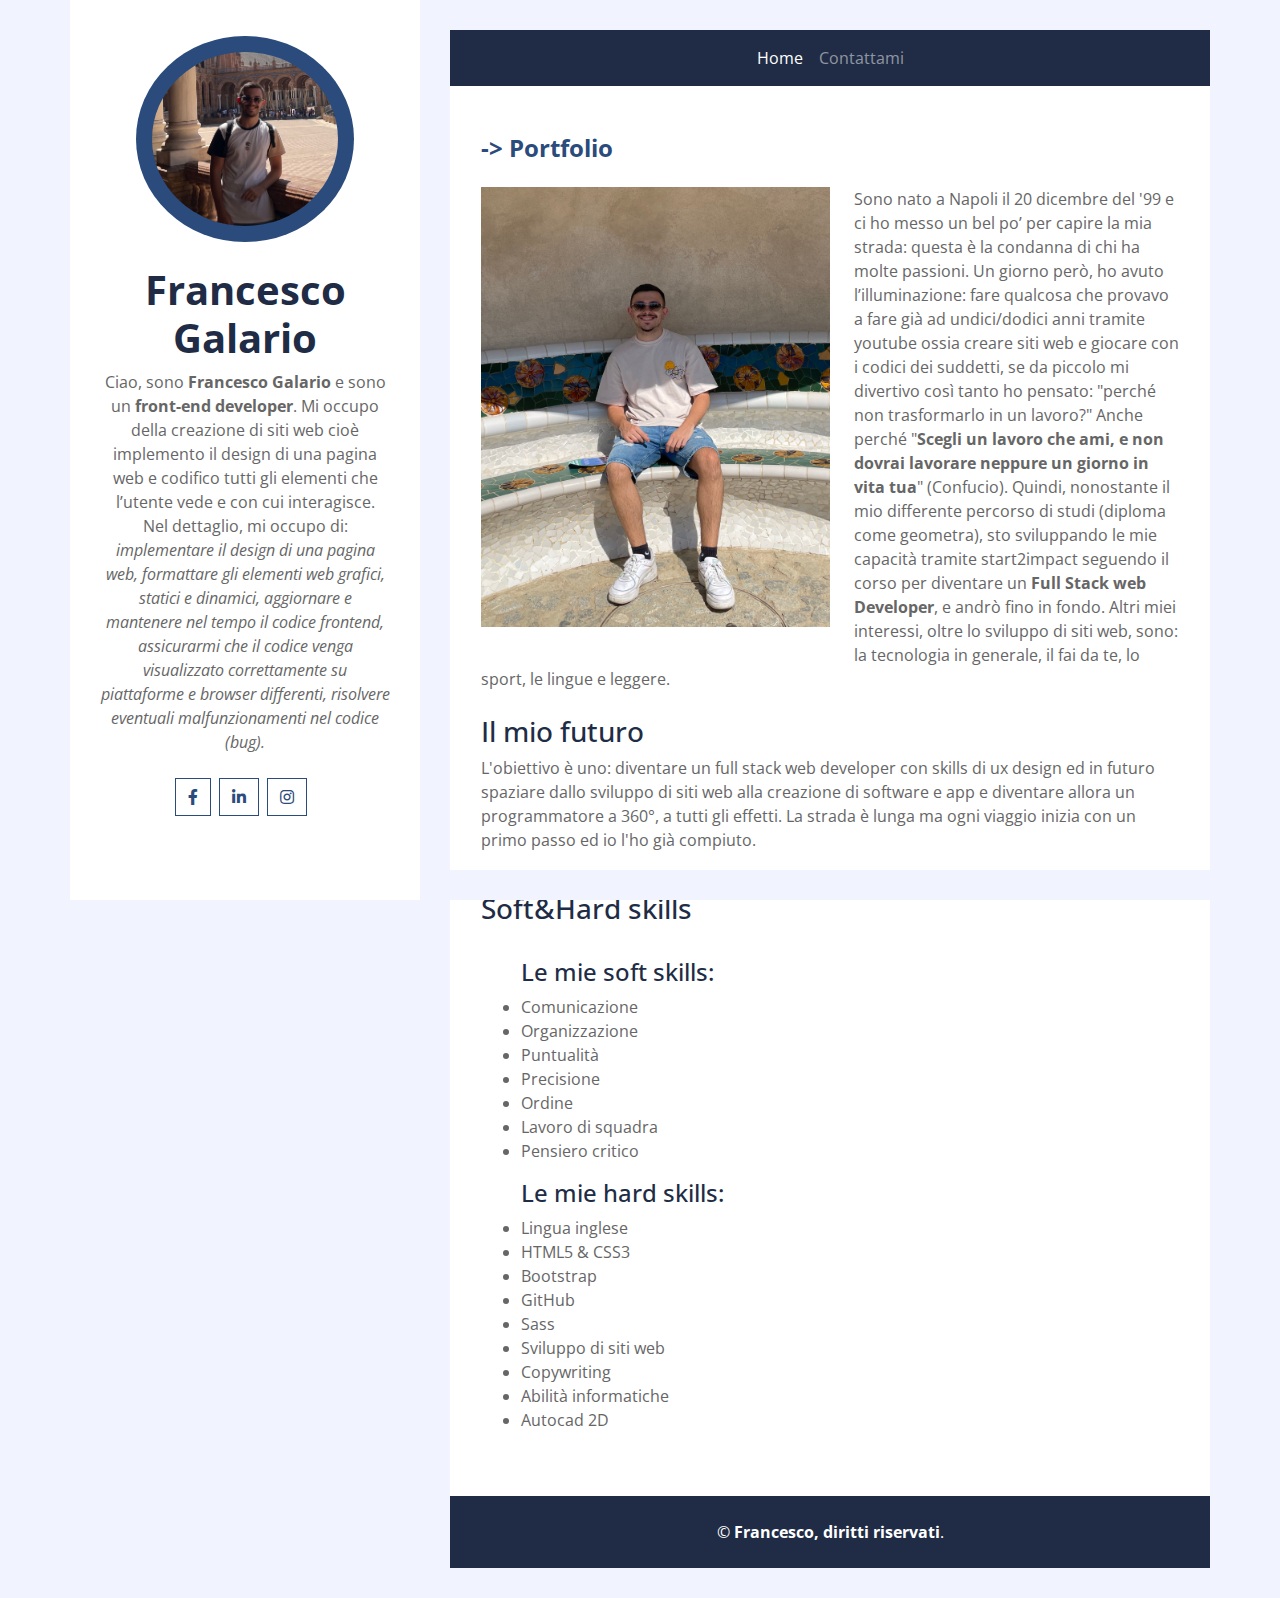
==== index.html @ 7877c616 "correzione 5c" ====
<!DOCTYPE html>
<html lang="it">
    <head>
        <meta charset="utf-8">
        <title>Francesco Galario, developer</title>
        <meta content="width=device-width, initial-scale=1.0" name="viewport">
        <meta content="width=device-width, initial-scale=1.0" name="viewport">
        <meta property="og:title" content="Francesco Galario front end developer" />
        <meta property="og:type" content="website"/>
        <meta property="og:description" content="web developer front end" />
        <meta property="og:url" content="https://neguy7.github.io/" />
        <meta property="og:image" content="https://img/profile.jpg" />

        <!-- Favicon -->
        <link href="img/monitor.png" rel="icon">

        <!-- Google Fonts -->
        <link href="https://fonts.googleapis.com/css2?family=Open+Sans:300;400;600;700;800&display=swap" rel="stylesheet">

        <!-- Font Awesome -->
        <link href="https://cdnjs.cloudflare.com/ajax/libs/font-awesome/5.10.0/css/all.min.css" rel="stylesheet">

        <!-- Bootstrap Stylesheet -->
        <link href="css/style.css" rel="stylesheet">
    </head>

    <body>
        <div class="wrapper">
            <div class="sidebar">
                <div class="sidebar-text d-flex flex-column h-100 justify-content-center text-center">
                    <img class="mx-auto d-block w-75 bg-primary img-fluid rounded-circle mb-4 p-3" src="img/profile.jpg">
                    <h1 class="font-weight-bold">Francesco Galario</h1>
                    <p class="mb-4">
                        Ciao, sono <strong>Francesco Galario</strong> e sono un <strong>front-end developer</strong>. Mi occupo della creazione di siti web cioè implemento il design di una pagina web e 
                        codifico tutti gli elementi che l’utente vede e con cui interagisce. <br>Nel dettaglio, mi occupo di: <i>implementare il design di una pagina web, formattare gli elementi web grafici, 
                        statici e dinamici, aggiornare e mantenere nel tempo il codice frontend, assicurarmi che il codice venga visualizzato correttamente su piattaforme e browser differenti, risolvere 
                        eventuali malfunzionamenti nel codice (bug).</i>
                    </p>
                    

                    <div class="d-flex justify-content-center mb-5">
                        <a class="btn btn-outline-primary mr-2" href="https://www.facebook.com/francescogalario" target="new_tab"><i class="fab fa-facebook-f"></i></a>
                        <a class="btn btn-outline-primary mr-2" href="https://www.linkedin.com/in/francesco-galario/" target="new_tab"><i class="fab fa-linkedin-in"></i></a>
                        <a class="btn btn-outline-primary mr-2" href="https://www.instagram.com/neguy__/" target="new_tab"><i class="fab fa-instagram"></i></a>
                    </div>
                </div>
                <div class="sidebar-icon d-flex flex-column h-100 justify-content-center text-right">
                    <i class="fas fa-2x fa-angle-double-right text-primary"></i>
                </div>
            </div>
            <div class="content">
                <!-- Navbar Start -->
                <div class="container p-0">
                    <nav class="navbar navbar-expand-lg bg-secondary navbar-dark">
                        <a href="" class="navbar-brand d-block d-lg-none">Menu</a>
                        <button type="button" class="navbar-toggler" data-toggle="collapse" data-target="#navbarCollapse">
                            <span class="navbar-toggler-icon"></span>
                        </button>
                        <div class="collapse navbar-collapse justify-content-between" id="navbarCollapse">
                            <div class="navbar-nav m-auto">
                                <a href="index.html" class="nav-item nav-link active">Home</a>
                                <a href="contact.html" class="nav-item nav-link">Contattami</a>
                            </div>
                        </div>
                    </nav>
                </div>
                <!-- Navbar End -->

                <!-- Home Start -->
                <div class="container bg-white pt-5">
                    <div class="row px-3 pb-5">
                        <div class="col-md-12">
                            <h4 class="mb-4 font-weight-bold"><a href="https://github.com/neguy7" target="new_tab"> -> Portfolio</h4></a>
                            <img class="img-fluid float-left w-50 mr-4 mb-3" src="img/profile2.jpg">
                            <p class="m-0">
                                  Sono nato a Napoli il 20 dicembre del '99 e ci ho messo un bel po’ per capire la mia strada: questa è la condanna di chi ha molte passioni. Un giorno però, ho avuto l’illuminazione: 
                                  fare qualcosa che provavo a fare già ad undici/dodici anni tramite youtube ossia creare siti web e giocare con i codici dei suddetti, se da piccolo mi divertivo così tanto ho pensato:
                                  "perché non trasformarlo in un lavoro?" Anche perché "<strong>Scegli un lavoro che ami, e non dovrai lavorare neppure un giorno in vita tua</strong>" (Confucio). Quindi, nonostante
                                  il mio differente percorso di studi (diploma come geometra), sto sviluppando le mie capacità tramite start2impact seguendo il corso per diventare un <strong>Full Stack web
                                  Developer</strong>, e andrò fino in fondo. Altri miei interessi, oltre lo sviluppo di siti web, sono: la tecnologia in generale, il fai da te, lo sport, 
                                  le lingue e leggere.
                            </p>
                            <p class="m-0">
                                <br>
                                <h3>Il mio futuro</h3>
                                L'obiettivo è uno: diventare un full stack web developer con skills di ux design ed
                                in futuro spaziare dallo sviluppo di siti web alla creazione di software e app e diventare allora
                                un programmatore a 360°, a tutti gli effetti. La strada è lunga ma ogni viaggio inizia con un primo
                                passo ed io l'ho già compiuto. 
                            </p>
                            <p class="m-0">
                                <br>
                                <h3>Soft&Hard skills</h3>
                                <br>
                                <ul>
                                    <h4>Le mie soft skills:</h4>
                                    <li>Comunicazione</li>
                                    <li>Organizzazione</li>
                                    <li>Puntualità</li>
                                    <li>Precisione</li>
                                    <li>Ordine</li>
                                    <li>Lavoro di squadra</li>
                                    <li>Pensiero critico</li>
                                </ul> 
                                <ul>
                                    <h4>Le mie hard skills:</h4>
                                    <li>Lingua inglese</li>
                                    <li>HTML5 & CSS3</li>
                                    <li>Bootstrap</li>
                                    <li>GitHub</li>
                                    <li>Sass</li>
                                    <li>Sviluppo di siti web</li>
                                    <li>Copywriting</li>
                                    <li>Abilità informatiche</li>
                                    <li>Autocad 2D</li>
                                </ul>
                            </p>
                        </div>
                    </div>
                </div>
                <!-- Home End -->
                
                <!-- Footer Start -->
            <div class="container py-4 bg-secondary text-center">
                <p class="m-0 text-white">
                    &copy; <a class="text-white font-weight-bold">Francesco, diritti riservati</a>.
                </p>
            </div>
            <!-- Footer End -->
            </div>
        </div>
    
        <!-- JavaScript Libraries -->
        <script src="https://code.jquery.com/jquery-3.4.1.min.js"></script>
        <script src="https://stackpath.bootstrapcdn.com/bootstrap/4.4.1/js/bootstrap.bundle.min.js"></script>
        <script src="lib/easing/easing.min.js"></script>
        <script src="lib/waypoints/waypoints.min.js"></script>

        <!-- Contact Javascript File -->
        <script src="mail/jqBootstrapValidation.min.js"></script>
        <script src="mail/contact.js"></script>

        <!-- Template Javascript -->
        <script src="js/main.js"></script>
    </body>
</html>
---- css/style.css ----
@charset "UTF-8";
/******* Bootstrap Theming ********/
/*!
 * Bootstrap v4.5.3 (https://getbootstrap.com/)
 * Copyright 2011-2020 The Bootstrap Authors
 * Copyright 2011-2020 Twitter, Inc.
 * Licensed under MIT (https://github.com/twbs/bootstrap/blob/main/LICENSE)
 */
:root {
  --blue: #007bff;
  --indigo: #6610f2;
  --purple: #6f42c1;
  --pink: #e83e8c;
  --red: #dc3545;
  --orange: #fd7e14;
  --yellow: #ffc107;
  --green: #28a745;
  --teal: #20c997;
  --cyan: #17a2b8;
  --white: #fff;
  --gray: #6c757d;
  --gray-dark: #343a40;
  --primary: #2A4B7C;
  --secondary: #202C45;
  --success: #28a745;
  --info: #17a2b8;
  --warning: #ffc107;
  --danger: #dc3545;
  --light: #f1f3ff;
  --dark: #343a40;
  --breakpoint-xs: 0;
  --breakpoint-sm: 576px;
  --breakpoint-md: 768px;
  --breakpoint-lg: 992px;
  --breakpoint-xl: 1200px;
  --font-family-sans-serif: -apple-system, BlinkMacSystemFont, "Segoe UI", Roboto, "Helvetica Neue", Arial, "Noto Sans", sans-serif, "Apple Color Emoji", "Segoe UI Emoji", "Segoe UI Symbol", "Noto Color Emoji";
  --font-family-monospace: SFMono-Regular, Menlo, Monaco, Consolas, "Liberation Mono", "Courier New", monospace;
}

*,
*::before,
*::after {
  box-sizing: border-box;
}

html {
  font-family: sans-serif;
  line-height: 1.15;
  -webkit-text-size-adjust: 100%;
  -webkit-tap-highlight-color: rgba(0, 0, 0, 0);
}

article, aside, figcaption, figure, footer, header, hgroup, main, nav, section {
  display: block;
}

body {
  margin: 0;
  font-family: "Open Sans", sans-serif;
  font-size: 1rem;
  font-weight: 400;
  line-height: 1.5;
  color: #666666;
  text-align: left;
  background-color: #f1f3ff;
}

[tabindex="-1"]:focus:not(:focus-visible) {
  outline: 0 !important;
}

hr {
  box-sizing: content-box;
  height: 0;
  overflow: visible;
}

h1, h2, h3, h4, h5, h6 {
  margin-top: 0;
  margin-bottom: 0.5rem;
}

p {
  margin-top: 0;
  margin-bottom: 1rem;
}

abbr[title],
abbr[data-original-title] {
  text-decoration: underline;
  text-decoration: underline dotted;
  cursor: help;
  border-bottom: 0;
  text-decoration-skip-ink: none;
}

address {
  margin-bottom: 1rem;
  font-style: normal;
  line-height: inherit;
}

ol,
ul,
dl {
  margin-top: 0;
  margin-bottom: 1rem;
}

ol ol,
ul ul,
ol ul,
ul ol {
  margin-bottom: 0;
}

dt {
  font-weight: 700;
}

dd {
  margin-bottom: 0.5rem;
  margin-left: 0;
}

blockquote {
  margin: 0 0 1rem;
}

b,
strong {
  font-weight: bolder;
}

small {
  font-size: 80%;
}

sub,
sup {
  position: relative;
  font-size: 75%;
  line-height: 0;
  vertical-align: baseline;
}

sub {
  bottom: -0.25em;
}

sup {
  top: -0.5em;
}

a {
  color: #2A4B7C;
  text-decoration: none;
  background-color: transparent;
}
a:hover {
  color: #172843;
  text-decoration: underline;
}

a:not([href]):not([class]) {
  color: inherit;
  text-decoration: none;
}
a:not([href]):not([class]):hover {
  color: inherit;
  text-decoration: none;
}

pre,
code,
kbd,
samp {
  font-family: SFMono-Regular, Menlo, Monaco, Consolas, "Liberation Mono", "Courier New", monospace;
  font-size: 1em;
}

pre {
  margin-top: 0;
  margin-bottom: 1rem;
  overflow: auto;
  -ms-overflow-style: scrollbar;
}

figure {
  margin: 0 0 1rem;
}

img {
  vertical-align: middle;
  border-style: none;
}

svg {
  overflow: hidden;
  vertical-align: middle;
}

table {
  border-collapse: collapse;
}

caption {
  padding-top: 0.75rem;
  padding-bottom: 0.75rem;
  color: #6c757d;
  text-align: left;
  caption-side: bottom;
}

th {
  text-align: inherit;
  text-align: -webkit-match-parent;
}

label {
  display: inline-block;
  margin-bottom: 0.5rem;
}

button {
  border-radius: 0;
}

button:focus {
  outline: 1px dotted;
  outline: 5px auto -webkit-focus-ring-color;
}

input,
button,
select,
optgroup,
textarea {
  margin: 0;
  font-family: inherit;
  font-size: inherit;
  line-height: inherit;
}

button,
input {
  overflow: visible;
}

button,
select {
  text-transform: none;
}

[role=button] {
  cursor: pointer;
}

select {
  word-wrap: normal;
}

button,
[type=button],
[type=reset],
[type=submit] {
  -webkit-appearance: button;
}

button:not(:disabled),
[type=button]:not(:disabled),
[type=reset]:not(:disabled),
[type=submit]:not(:disabled) {
  cursor: pointer;
}

button::-moz-focus-inner,
[type=button]::-moz-focus-inner,
[type=reset]::-moz-focus-inner,
[type=submit]::-moz-focus-inner {
  padding: 0;
  border-style: none;
}

input[type=radio],
input[type=checkbox] {
  box-sizing: border-box;
  padding: 0;
}

textarea {
  overflow: auto;
  resize: vertical;
}

fieldset {
  min-width: 0;
  padding: 0;
  margin: 0;
  border: 0;
}

legend {
  display: block;
  width: 100%;
  max-width: 100%;
  padding: 0;
  margin-bottom: 0.5rem;
  font-size: 1.5rem;
  line-height: inherit;
  color: inherit;
  white-space: normal;
}

progress {
  vertical-align: baseline;
}

[type=number]::-webkit-inner-spin-button,
[type=number]::-webkit-outer-spin-button {
  height: auto;
}

[type=search] {
  outline-offset: -2px;
  -webkit-appearance: none;
}

[type=search]::-webkit-search-decoration {
  -webkit-appearance: none;
}

::-webkit-file-upload-button {
  font: inherit;
  -webkit-appearance: button;
}

output {
  display: inline-block;
}

summary {
  display: list-item;
  cursor: pointer;
}

template {
  display: none;
}

[hidden] {
  display: none !important;
}

h1, h2, h3, h4, h5, h6,
.h1, .h2, .h3, .h4, .h5, .h6 {
  margin-bottom: 0.5rem;
  font-weight: 500;
  line-height: 1.2;
  color: #202C45;
}

h1, .h1 {
  font-size: 2.5rem;
}

h2, .h2 {
  font-size: 2rem;
}

h3, .h3 {
  font-size: 1.75rem;
}

h4, .h4 {
  font-size: 1.5rem;
}

h5, .h5 {
  font-size: 1.25rem;
}

h6, .h6 {
  font-size: 1rem;
}

.lead {
  font-size: 1.25rem;
  font-weight: 300;
}

.display-1 {
  font-size: 6rem;
  font-weight: 300;
  line-height: 1.2;
}

.display-2 {
  font-size: 5.5rem;
  font-weight: 300;
  line-height: 1.2;
}

.display-3 {
  font-size: 4.5rem;
  font-weight: 300;
  line-height: 1.2;
}

.display-4 {
  font-size: 3.5rem;
  font-weight: 300;
  line-height: 1.2;
}

hr {
  margin-top: 1rem;
  margin-bottom: 1rem;
  border: 0;
  border-top: 1px solid rgba(0, 0, 0, 0.1);
}

small,
.small {
  font-size: 80%;
  font-weight: 400;
}

mark,
.mark {
  padding: 0.2em;
  background-color: #fcf8e3;
}

.list-unstyled {
  padding-left: 0;
  list-style: none;
}

.list-inline {
  padding-left: 0;
  list-style: none;
}

.list-inline-item {
  display: inline-block;
}
.list-inline-item:not(:last-child) {
  margin-right: 0.5rem;
}

.initialism {
  font-size: 90%;
  text-transform: uppercase;
}

.blockquote {
  margin-bottom: 1rem;
  font-size: 1.25rem;
}

.blockquote-footer {
  display: block;
  font-size: 80%;
  color: #6c757d;
}
.blockquote-footer::before {
  content: "— ";
}

.img-fluid {
  max-width: 100%;
  height: auto;
}

.img-thumbnail {
  padding: 0.25rem;
  background-color: #f1f3ff;
  border: 1px solid #dee2e6;
  max-width: 100%;
  height: auto;
}

.figure {
  display: inline-block;
}

.figure-img {
  margin-bottom: 0.5rem;
  line-height: 1;
}

.figure-caption {
  font-size: 90%;
  color: #6c757d;
}

code {
  font-size: 87.5%;
  color: #e83e8c;
  word-wrap: break-word;
}
a > code {
  color: inherit;
}

kbd {
  padding: 0.2rem 0.4rem;
  font-size: 87.5%;
  color: #fff;
  background-color: #212529;
}
kbd kbd {
  padding: 0;
  font-size: 100%;
  font-weight: 700;
}

pre {
  display: block;
  font-size: 87.5%;
  color: #212529;
}
pre code {
  font-size: inherit;
  color: inherit;
  word-break: normal;
}

.pre-scrollable {
  max-height: 340px;
  overflow-y: scroll;
}

.container,
.container-fluid,
.container-xl,
.container-lg,
.container-md,
.container-sm {
  width: 100%;
  padding-right: 15px;
  padding-left: 15px;
  margin-right: auto;
  margin-left: auto;
}

@media (min-width: 576px) {
  .container-sm, .container {
    max-width: 540px;
  }
}
@media (min-width: 768px) {
  .container-md, .container-sm, .container {
    max-width: 720px;
  }
}
@media (min-width: 992px) {
  .container-lg, .container-md, .container-sm, .container {
    max-width: 960px;
  }
}
@media (min-width: 1200px) {
  .container-xl, .container-lg, .container-md, .container-sm, .container {
    max-width: 1140px;
  }
}
.row {
  display: flex;
  flex-wrap: wrap;
  margin-right: -15px;
  margin-left: -15px;
}

.no-gutters {
  margin-right: 0;
  margin-left: 0;
}
.no-gutters > .col,
.no-gutters > [class*=col-] {
  padding-right: 0;
  padding-left: 0;
}

.col-xl,
.col-xl-auto, .col-xl-12, .col-xl-11, .col-xl-10, .col-xl-9, .col-xl-8, .col-xl-7, .col-xl-6, .col-xl-5, .col-xl-4, .col-xl-3, .col-xl-2, .col-xl-1, .col-lg,
.col-lg-auto, .col-lg-12, .col-lg-11, .col-lg-10, .col-lg-9, .col-lg-8, .col-lg-7, .col-lg-6, .col-lg-5, .col-lg-4, .col-lg-3, .col-lg-2, .col-lg-1, .col-md,
.col-md-auto, .col-md-12, .col-md-11, .col-md-10, .col-md-9, .col-md-8, .col-md-7, .col-md-6, .col-md-5, .col-md-4, .col-md-3, .col-md-2, .col-md-1, .col-sm,
.col-sm-auto, .col-sm-12, .col-sm-11, .col-sm-10, .col-sm-9, .col-sm-8, .col-sm-7, .col-sm-6, .col-sm-5, .col-sm-4, .col-sm-3, .col-sm-2, .col-sm-1, .col,
.col-auto, .col-12, .col-11, .col-10, .col-9, .col-8, .col-7, .col-6, .col-5, .col-4, .col-3, .col-2, .col-1 {
  position: relative;
  width: 100%;
  padding-right: 15px;
  padding-left: 15px;
}

.col {
  flex-basis: 0;
  flex-grow: 1;
  max-width: 100%;
}

.row-cols-1 > * {
  flex: 0 0 100%;
  max-width: 100%;
}

.row-cols-2 > * {
  flex: 0 0 50%;
  max-width: 50%;
}

.row-cols-3 > * {
  flex: 0 0 33.3333333333%;
  max-width: 33.3333333333%;
}

.row-cols-4 > * {
  flex: 0 0 25%;
  max-width: 25%;
}

.row-cols-5 > * {
  flex: 0 0 20%;
  max-width: 20%;
}

.row-cols-6 > * {
  flex: 0 0 16.6666666667%;
  max-width: 16.6666666667%;
}

.col-auto {
  flex: 0 0 auto;
  width: auto;
  max-width: 100%;
}

.col-1 {
  flex: 0 0 8.3333333333%;
  max-width: 8.3333333333%;
}

.col-2 {
  flex: 0 0 16.6666666667%;
  max-width: 16.6666666667%;
}

.col-3 {
  flex: 0 0 25%;
  max-width: 25%;
}

.col-4 {
  flex: 0 0 33.3333333333%;
  max-width: 33.3333333333%;
}

.col-5 {
  flex: 0 0 41.6666666667%;
  max-width: 41.6666666667%;
}

.col-6 {
  flex: 0 0 50%;
  max-width: 50%;
}

.col-7 {
  flex: 0 0 58.3333333333%;
  max-width: 58.3333333333%;
}

.col-8 {
  flex: 0 0 66.6666666667%;
  max-width: 66.6666666667%;
}

.col-9 {
  flex: 0 0 75%;
  max-width: 75%;
}

.col-10 {
  flex: 0 0 83.3333333333%;
  max-width: 83.3333333333%;
}

.col-11 {
  flex: 0 0 91.6666666667%;
  max-width: 91.6666666667%;
}

.col-12 {
  flex: 0 0 100%;
  max-width: 100%;
}

.order-first {
  order: -1;
}

.order-last {
  order: 13;
}

.order-0 {
  order: 0;
}

.order-1 {
  order: 1;
}

.order-2 {
  order: 2;
}

.order-3 {
  order: 3;
}

.order-4 {
  order: 4;
}

.order-5 {
  order: 5;
}

.order-6 {
  order: 6;
}

.order-7 {
  order: 7;
}

.order-8 {
  order: 8;
}

.order-9 {
  order: 9;
}

.order-10 {
  order: 10;
}

.order-11 {
  order: 11;
}

.order-12 {
  order: 12;
}

.offset-1 {
  margin-left: 8.3333333333%;
}

.offset-2 {
  margin-left: 16.6666666667%;
}

.offset-3 {
  margin-left: 25%;
}

.offset-4 {
  margin-left: 33.3333333333%;
}

.offset-5 {
  margin-left: 41.6666666667%;
}

.offset-6 {
  margin-left: 50%;
}

.offset-7 {
  margin-left: 58.3333333333%;
}

.offset-8 {
  margin-left: 66.6666666667%;
}

.offset-9 {
  margin-left: 75%;
}

.offset-10 {
  margin-left: 83.3333333333%;
}

.offset-11 {
  margin-left: 91.6666666667%;
}

@media (min-width: 576px) {
  .col-sm {
    flex-basis: 0;
    flex-grow: 1;
    max-width: 100%;
  }

  .row-cols-sm-1 > * {
    flex: 0 0 100%;
    max-width: 100%;
  }

  .row-cols-sm-2 > * {
    flex: 0 0 50%;
    max-width: 50%;
  }

  .row-cols-sm-3 > * {
    flex: 0 0 33.3333333333%;
    max-width: 33.3333333333%;
  }

  .row-cols-sm-4 > * {
    flex: 0 0 25%;
    max-width: 25%;
  }

  .row-cols-sm-5 > * {
    flex: 0 0 20%;
    max-width: 20%;
  }

  .row-cols-sm-6 > * {
    flex: 0 0 16.6666666667%;
    max-width: 16.6666666667%;
  }

  .col-sm-auto {
    flex: 0 0 auto;
    width: auto;
    max-width: 100%;
  }

  .col-sm-1 {
    flex: 0 0 8.3333333333%;
    max-width: 8.3333333333%;
  }

  .col-sm-2 {
    flex: 0 0 16.6666666667%;
    max-width: 16.6666666667%;
  }

  .col-sm-3 {
    flex: 0 0 25%;
    max-width: 25%;
  }

  .col-sm-4 {
    flex: 0 0 33.3333333333%;
    max-width: 33.3333333333%;
  }

  .col-sm-5 {
    flex: 0 0 41.6666666667%;
    max-width: 41.6666666667%;
  }

  .col-sm-6 {
    flex: 0 0 50%;
    max-width: 50%;
  }

  .col-sm-7 {
    flex: 0 0 58.3333333333%;
    max-width: 58.3333333333%;
  }

  .col-sm-8 {
    flex: 0 0 66.6666666667%;
    max-width: 66.6666666667%;
  }

  .col-sm-9 {
    flex: 0 0 75%;
    max-width: 75%;
  }

  .col-sm-10 {
    flex: 0 0 83.3333333333%;
    max-width: 83.3333333333%;
  }

  .col-sm-11 {
    flex: 0 0 91.6666666667%;
    max-width: 91.6666666667%;
  }

  .col-sm-12 {
    flex: 0 0 100%;
    max-width: 100%;
  }

  .order-sm-first {
    order: -1;
  }

  .order-sm-last {
    order: 13;
  }

  .order-sm-0 {
    order: 0;
  }

  .order-sm-1 {
    order: 1;
  }

  .order-sm-2 {
    order: 2;
  }

  .order-sm-3 {
    order: 3;
  }

  .order-sm-4 {
    order: 4;
  }

  .order-sm-5 {
    order: 5;
  }

  .order-sm-6 {
    order: 6;
  }

  .order-sm-7 {
    order: 7;
  }

  .order-sm-8 {
    order: 8;
  }

  .order-sm-9 {
    order: 9;
  }

  .order-sm-10 {
    order: 10;
  }

  .order-sm-11 {
    order: 11;
  }

  .order-sm-12 {
    order: 12;
  }

  .offset-sm-0 {
    margin-left: 0;
  }

  .offset-sm-1 {
    margin-left: 8.3333333333%;
  }

  .offset-sm-2 {
    margin-left: 16.6666666667%;
  }

  .offset-sm-3 {
    margin-left: 25%;
  }

  .offset-sm-4 {
    margin-left: 33.3333333333%;
  }

  .offset-sm-5 {
    margin-left: 41.6666666667%;
  }

  .offset-sm-6 {
    margin-left: 50%;
  }

  .offset-sm-7 {
    margin-left: 58.3333333333%;
  }

  .offset-sm-8 {
    margin-left: 66.6666666667%;
  }

  .offset-sm-9 {
    margin-left: 75%;
  }

  .offset-sm-10 {
    margin-left: 83.3333333333%;
  }

  .offset-sm-11 {
    margin-left: 91.6666666667%;
  }
}
@media (min-width: 768px) {
  .col-md {
    flex-basis: 0;
    flex-grow: 1;
    max-width: 100%;
  }

  .row-cols-md-1 > * {
    flex: 0 0 100%;
    max-width: 100%;
  }

  .row-cols-md-2 > * {
    flex: 0 0 50%;
    max-width: 50%;
  }

  .row-cols-md-3 > * {
    flex: 0 0 33.3333333333%;
    max-width: 33.3333333333%;
  }

  .row-cols-md-4 > * {
    flex: 0 0 25%;
    max-width: 25%;
  }

  .row-cols-md-5 > * {
    flex: 0 0 20%;
    max-width: 20%;
  }

  .row-cols-md-6 > * {
    flex: 0 0 16.6666666667%;
    max-width: 16.6666666667%;
  }

  .col-md-auto {
    flex: 0 0 auto;
    width: auto;
    max-width: 100%;
  }

  .col-md-1 {
    flex: 0 0 8.3333333333%;
    max-width: 8.3333333333%;
  }

  .col-md-2 {
    flex: 0 0 16.6666666667%;
    max-width: 16.6666666667%;
  }

  .col-md-3 {
    flex: 0 0 25%;
    max-width: 25%;
  }

  .col-md-4 {
    flex: 0 0 33.3333333333%;
    max-width: 33.3333333333%;
  }

  .col-md-5 {
    flex: 0 0 41.6666666667%;
    max-width: 41.6666666667%;
  }

  .col-md-6 {
    flex: 0 0 50%;
    max-width: 50%;
  }

  .col-md-7 {
    flex: 0 0 58.3333333333%;
    max-width: 58.3333333333%;
  }

  .col-md-8 {
    flex: 0 0 66.6666666667%;
    max-width: 66.6666666667%;
  }

  .col-md-9 {
    flex: 0 0 75%;
    max-width: 75%;
  }

  .col-md-10 {
    flex: 0 0 83.3333333333%;
    max-width: 83.3333333333%;
  }

  .col-md-11 {
    flex: 0 0 91.6666666667%;
    max-width: 91.6666666667%;
  }

  .col-md-12 {
    flex: 0 0 100%;
    max-width: 100%;
  }

  .order-md-first {
    order: -1;
  }

  .order-md-last {
    order: 13;
  }

  .order-md-0 {
    order: 0;
  }

  .order-md-1 {
    order: 1;
  }

  .order-md-2 {
    order: 2;
  }

  .order-md-3 {
    order: 3;
  }

  .order-md-4 {
    order: 4;
  }

  .order-md-5 {
    order: 5;
  }

  .order-md-6 {
    order: 6;
  }

  .order-md-7 {
    order: 7;
  }

  .order-md-8 {
    order: 8;
  }

  .order-md-9 {
    order: 9;
  }

  .order-md-10 {
    order: 10;
  }

  .order-md-11 {
    order: 11;
  }

  .order-md-12 {
    order: 12;
  }

  .offset-md-0 {
    margin-left: 0;
  }

  .offset-md-1 {
    margin-left: 8.3333333333%;
  }

  .offset-md-2 {
    margin-left: 16.6666666667%;
  }

  .offset-md-3 {
    margin-left: 25%;
  }

  .offset-md-4 {
    margin-left: 33.3333333333%;
  }

  .offset-md-5 {
    margin-left: 41.6666666667%;
  }

  .offset-md-6 {
    margin-left: 50%;
  }

  .offset-md-7 {
    margin-left: 58.3333333333%;
  }

  .offset-md-8 {
    margin-left: 66.6666666667%;
  }

  .offset-md-9 {
    margin-left: 75%;
  }

  .offset-md-10 {
    margin-left: 83.3333333333%;
  }

  .offset-md-11 {
    margin-left: 91.6666666667%;
  }
}
@media (min-width: 992px) {
  .col-lg {
    flex-basis: 0;
    flex-grow: 1;
    max-width: 100%;
  }

  .row-cols-lg-1 > * {
    flex: 0 0 100%;
    max-width: 100%;
  }

  .row-cols-lg-2 > * {
    flex: 0 0 50%;
    max-width: 50%;
  }

  .row-cols-lg-3 > * {
    flex: 0 0 33.3333333333%;
    max-width: 33.3333333333%;
  }

  .row-cols-lg-4 > * {
    flex: 0 0 25%;
    max-width: 25%;
  }

  .row-cols-lg-5 > * {
    flex: 0 0 20%;
    max-width: 20%;
  }

  .row-cols-lg-6 > * {
    flex: 0 0 16.6666666667%;
    max-width: 16.6666666667%;
  }

  .col-lg-auto {
    flex: 0 0 auto;
    width: auto;
    max-width: 100%;
  }

  .col-lg-1 {
    flex: 0 0 8.3333333333%;
    max-width: 8.3333333333%;
  }

  .col-lg-2 {
    flex: 0 0 16.6666666667%;
    max-width: 16.6666666667%;
  }

  .col-lg-3 {
    flex: 0 0 25%;
    max-width: 25%;
  }

  .col-lg-4 {
    flex: 0 0 33.3333333333%;
    max-width: 33.3333333333%;
  }

  .col-lg-5 {
    flex: 0 0 41.6666666667%;
    max-width: 41.6666666667%;
  }

  .col-lg-6 {
    flex: 0 0 50%;
    max-width: 50%;
  }

  .col-lg-7 {
    flex: 0 0 58.3333333333%;
    max-width: 58.3333333333%;
  }

  .col-lg-8 {
    flex: 0 0 66.6666666667%;
    max-width: 66.6666666667%;
  }

  .col-lg-9 {
    flex: 0 0 75%;
    max-width: 75%;
  }

  .col-lg-10 {
    flex: 0 0 83.3333333333%;
    max-width: 83.3333333333%;
  }

  .col-lg-11 {
    flex: 0 0 91.6666666667%;
    max-width: 91.6666666667%;
  }

  .col-lg-12 {
    flex: 0 0 100%;
    max-width: 100%;
  }

  .order-lg-first {
    order: -1;
  }

  .order-lg-last {
    order: 13;
  }

  .order-lg-0 {
    order: 0;
  }

  .order-lg-1 {
    order: 1;
  }

  .order-lg-2 {
    order: 2;
  }

  .order-lg-3 {
    order: 3;
  }

  .order-lg-4 {
    order: 4;
  }

  .order-lg-5 {
    order: 5;
  }

  .order-lg-6 {
    order: 6;
  }

  .order-lg-7 {
    order: 7;
  }

  .order-lg-8 {
    order: 8;
  }

  .order-lg-9 {
    order: 9;
  }

  .order-lg-10 {
    order: 10;
  }

  .order-lg-11 {
    order: 11;
  }

  .order-lg-12 {
    order: 12;
  }

  .offset-lg-0 {
    margin-left: 0;
  }

  .offset-lg-1 {
    margin-left: 8.3333333333%;
  }

  .offset-lg-2 {
    margin-left: 16.6666666667%;
  }

  .offset-lg-3 {
    margin-left: 25%;
  }

  .offset-lg-4 {
    margin-left: 33.3333333333%;
  }

  .offset-lg-5 {
    margin-left: 41.6666666667%;
  }

  .offset-lg-6 {
    margin-left: 50%;
  }

  .offset-lg-7 {
    margin-left: 58.3333333333%;
  }

  .offset-lg-8 {
    margin-left: 66.6666666667%;
  }

  .offset-lg-9 {
    margin-left: 75%;
  }

  .offset-lg-10 {
    margin-left: 83.3333333333%;
  }

  .offset-lg-11 {
    margin-left: 91.6666666667%;
  }
}
@media (min-width: 1200px) {
  .col-xl {
    flex-basis: 0;
    flex-grow: 1;
    max-width: 100%;
  }

  .row-cols-xl-1 > * {
    flex: 0 0 100%;
    max-width: 100%;
  }

  .row-cols-xl-2 > * {
    flex: 0 0 50%;
    max-width: 50%;
  }

  .row-cols-xl-3 > * {
    flex: 0 0 33.3333333333%;
    max-width: 33.3333333333%;
  }

  .row-cols-xl-4 > * {
    flex: 0 0 25%;
    max-width: 25%;
  }

  .row-cols-xl-5 > * {
    flex: 0 0 20%;
    max-width: 20%;
  }

  .row-cols-xl-6 > * {
    flex: 0 0 16.6666666667%;
    max-width: 16.6666666667%;
  }

  .col-xl-auto {
    flex: 0 0 auto;
    width: auto;
    max-width: 100%;
  }

  .col-xl-1 {
    flex: 0 0 8.3333333333%;
    max-width: 8.3333333333%;
  }

  .col-xl-2 {
    flex: 0 0 16.6666666667%;
    max-width: 16.6666666667%;
  }

  .col-xl-3 {
    flex: 0 0 25%;
    max-width: 25%;
  }

  .col-xl-4 {
    flex: 0 0 33.3333333333%;
    max-width: 33.3333333333%;
  }

  .col-xl-5 {
    flex: 0 0 41.6666666667%;
    max-width: 41.6666666667%;
  }

  .col-xl-6 {
    flex: 0 0 50%;
    max-width: 50%;
  }

  .col-xl-7 {
    flex: 0 0 58.3333333333%;
    max-width: 58.3333333333%;
  }

  .col-xl-8 {
    flex: 0 0 66.6666666667%;
    max-width: 66.6666666667%;
  }

  .col-xl-9 {
    flex: 0 0 75%;
    max-width: 75%;
  }

  .col-xl-10 {
    flex: 0 0 83.3333333333%;
    max-width: 83.3333333333%;
  }

  .col-xl-11 {
    flex: 0 0 91.6666666667%;
    max-width: 91.6666666667%;
  }

  .col-xl-12 {
    flex: 0 0 100%;
    max-width: 100%;
  }

  .order-xl-first {
    order: -1;
  }

  .order-xl-last {
    order: 13;
  }

  .order-xl-0 {
    order: 0;
  }

  .order-xl-1 {
    order: 1;
  }

  .order-xl-2 {
    order: 2;
  }

  .order-xl-3 {
    order: 3;
  }

  .order-xl-4 {
    order: 4;
  }

  .order-xl-5 {
    order: 5;
  }

  .order-xl-6 {
    order: 6;
  }

  .order-xl-7 {
    order: 7;
  }

  .order-xl-8 {
    order: 8;
  }

  .order-xl-9 {
    order: 9;
  }

  .order-xl-10 {
    order: 10;
  }

  .order-xl-11 {
    order: 11;
  }

  .order-xl-12 {
    order: 12;
  }

  .offset-xl-0 {
    margin-left: 0;
  }

  .offset-xl-1 {
    margin-left: 8.3333333333%;
  }

  .offset-xl-2 {
    margin-left: 16.6666666667%;
  }

  .offset-xl-3 {
    margin-left: 25%;
  }

  .offset-xl-4 {
    margin-left: 33.3333333333%;
  }

  .offset-xl-5 {
    margin-left: 41.6666666667%;
  }

  .offset-xl-6 {
    margin-left: 50%;
  }

  .offset-xl-7 {
    margin-left: 58.3333333333%;
  }

  .offset-xl-8 {
    margin-left: 66.6666666667%;
  }

  .offset-xl-9 {
    margin-left: 75%;
  }

  .offset-xl-10 {
    margin-left: 83.3333333333%;
  }

  .offset-xl-11 {
    margin-left: 91.6666666667%;
  }
}
.table {
  width: 100%;
  margin-bottom: 1rem;
  color: #666666;
}
.table th,
.table td {
  padding: 0.75rem;
  vertical-align: top;
  border-top: 1px solid #dee2e6;
}
.table thead th {
  vertical-align: bottom;
  border-bottom: 2px solid #dee2e6;
}
.table tbody + tbody {
  border-top: 2px solid #dee2e6;
}

.table-sm th,
.table-sm td {
  padding: 0.3rem;
}

.table-bordered {
  border: 1px solid #dee2e6;
}
.table-bordered th,
.table-bordered td {
  border: 1px solid #dee2e6;
}
.table-bordered thead th,
.table-bordered thead td {
  border-bottom-width: 2px;
}

.table-borderless th,
.table-borderless td,
.table-borderless thead th,
.table-borderless tbody + tbody {
  border: 0;
}

.table-striped tbody tr:nth-of-type(odd) {
  background-color: rgba(0, 0, 0, 0.05);
}

.table-hover tbody tr:hover {
  color: #666666;
  background-color: rgba(0, 0, 0, 0.075);
}

.table-primary,
.table-primary > th,
.table-primary > td {
  background-color: #c3cdda;
}
.table-primary th,
.table-primary td,
.table-primary thead th,
.table-primary tbody + tbody {
  border-color: #90a1bb;
}

.table-hover .table-primary:hover {
  background-color: #b3c0d0;
}
.table-hover .table-primary:hover > td,
.table-hover .table-primary:hover > th {
  background-color: #b3c0d0;
}

.table-secondary,
.table-secondary > th,
.table-secondary > td {
  background-color: #c1c4cb;
}
.table-secondary th,
.table-secondary td,
.table-secondary thead th,
.table-secondary tbody + tbody {
  border-color: #8b919e;
}

.table-hover .table-secondary:hover {
  background-color: #b3b7bf;
}
.table-hover .table-secondary:hover > td,
.table-hover .table-secondary:hover > th {
  background-color: #b3b7bf;
}

.table-success,
.table-success > th,
.table-success > td {
  background-color: #c3e6cb;
}
.table-success th,
.table-success td,
.table-success thead th,
.table-success tbody + tbody {
  border-color: #8fd19e;
}

.table-hover .table-success:hover {
  background-color: #b1dfbb;
}
.table-hover .table-success:hover > td,
.table-hover .table-success:hover > th {
  background-color: #b1dfbb;
}

.table-info,
.table-info > th,
.table-info > td {
  background-color: #bee5eb;
}
.table-info th,
.table-info td,
.table-info thead th,
.table-info tbody + tbody {
  border-color: #86cfda;
}

.table-hover .table-info:hover {
  background-color: #abdde5;
}
.table-hover .table-info:hover > td,
.table-hover .table-info:hover > th {
  background-color: #abdde5;
}

.table-warning,
.table-warning > th,
.table-warning > td {
  background-color: #ffeeba;
}
.table-warning th,
.table-warning td,
.table-warning thead th,
.table-warning tbody + tbody {
  border-color: #ffdf7e;
}

.table-hover .table-warning:hover {
  background-color: #ffe8a1;
}
.table-hover .table-warning:hover > td,
.table-hover .table-warning:hover > th {
  background-color: #ffe8a1;
}

.table-danger,
.table-danger > th,
.table-danger > td {
  background-color: #f5c6cb;
}
.table-danger th,
.table-danger td,
.table-danger thead th,
.table-danger tbody + tbody {
  border-color: #ed969e;
}

.table-hover .table-danger:hover {
  background-color: #f1b0b7;
}
.table-hover .table-danger:hover > td,
.table-hover .table-danger:hover > th {
  background-color: #f1b0b7;
}

.table-light,
.table-light > th,
.table-light > td {
  background-color: #fbfcff;
}
.table-light th,
.table-light td,
.table-light thead th,
.table-light tbody + tbody {
  border-color: #f8f9ff;
}

.table-hover .table-light:hover {
  background-color: #e2e9ff;
}
.table-hover .table-light:hover > td,
.table-hover .table-light:hover > th {
  background-color: #e2e9ff;
}

.table-dark,
.table-dark > th,
.table-dark > td {
  background-color: #c6c8ca;
}
.table-dark th,
.table-dark td,
.table-dark thead th,
.table-dark tbody + tbody {
  border-color: #95999c;
}

.table-hover .table-dark:hover {
  background-color: #b9bbbe;
}
.table-hover .table-dark:hover > td,
.table-hover .table-dark:hover > th {
  background-color: #b9bbbe;
}

.table-active,
.table-active > th,
.table-active > td {
  background-color: rgba(0, 0, 0, 0.075);
}

.table-hover .table-active:hover {
  background-color: rgba(0, 0, 0, 0.075);
}
.table-hover .table-active:hover > td,
.table-hover .table-active:hover > th {
  background-color: rgba(0, 0, 0, 0.075);
}

.table .thead-dark th {
  color: #fff;
  background-color: #343a40;
  border-color: #454d55;
}
.table .thead-light th {
  color: #495057;
  background-color: #e9ecef;
  border-color: #dee2e6;
}

.table-dark {
  color: #fff;
  background-color: #343a40;
}
.table-dark th,
.table-dark td,
.table-dark thead th {
  border-color: #454d55;
}
.table-dark.table-bordered {
  border: 0;
}
.table-dark.table-striped tbody tr:nth-of-type(odd) {
  background-color: rgba(255, 255, 255, 0.05);
}
.table-dark.table-hover tbody tr:hover {
  color: #fff;
  background-color: rgba(255, 255, 255, 0.075);
}

@media (max-width: 575.98px) {
  .table-responsive-sm {
    display: block;
    width: 100%;
    overflow-x: auto;
    -webkit-overflow-scrolling: touch;
  }
  .table-responsive-sm > .table-bordered {
    border: 0;
  }
}
@media (max-width: 767.98px) {
  .table-responsive-md {
    display: block;
    width: 100%;
    overflow-x: auto;
    -webkit-overflow-scrolling: touch;
  }
  .table-responsive-md > .table-bordered {
    border: 0;
  }
}
@media (max-width: 991.98px) {
  .table-responsive-lg {
    display: block;
    width: 100%;
    overflow-x: auto;
    -webkit-overflow-scrolling: touch;
  }
  .table-responsive-lg > .table-bordered {
    border: 0;
  }
}
@media (max-width: 1199.98px) {
  .table-responsive-xl {
    display: block;
    width: 100%;
    overflow-x: auto;
    -webkit-overflow-scrolling: touch;
  }
  .table-responsive-xl > .table-bordered {
    border: 0;
  }
}
.table-responsive {
  display: block;
  width: 100%;
  overflow-x: auto;
  -webkit-overflow-scrolling: touch;
}
.table-responsive > .table-bordered {
  border: 0;
}

.form-control {
  display: block;
  width: 100%;
  height: calc(1.5em + 0.75rem + 2px);
  padding: 0.375rem 0.75rem;
  font-size: 1rem;
  font-weight: 400;
  line-height: 1.5;
  color: #495057;
  background-color: #fff;
  background-clip: padding-box;
  border: 1px solid #ced4da;
  border-radius: 0;
  transition: border-color 0.15s ease-in-out, box-shadow 0.15s ease-in-out;
}
@media (prefers-reduced-motion: reduce) {
  .form-control {
    transition: none;
  }
}
.form-control::-ms-expand {
  background-color: transparent;
  border: 0;
}
.form-control:-moz-focusring {
  color: transparent;
  text-shadow: 0 0 0 #495057;
}
.form-control:focus {
  color: #495057;
  background-color: #fff;
  border-color: #5d88c8;
  outline: 0;
  box-shadow: 0 0 0 0.2rem rgba(42, 75, 124, 0.25);
}
.form-control::placeholder {
  color: #6c757d;
  opacity: 1;
}
.form-control:disabled, .form-control[readonly] {
  background-color: #e9ecef;
  opacity: 1;
}

input[type=date].form-control,
input[type=time].form-control,
input[type=datetime-local].form-control,
input[type=month].form-control {
  appearance: none;
}

select.form-control:focus::-ms-value {
  color: #495057;
  background-color: #fff;
}

.form-control-file,
.form-control-range {
  display: block;
  width: 100%;
}

.col-form-label {
  padding-top: calc(0.375rem + 1px);
  padding-bottom: calc(0.375rem + 1px);
  margin-bottom: 0;
  font-size: inherit;
  line-height: 1.5;
}

.col-form-label-lg {
  padding-top: calc(0.5rem + 1px);
  padding-bottom: calc(0.5rem + 1px);
  font-size: 1.25rem;
  line-height: 1.5;
}

.col-form-label-sm {
  padding-top: calc(0.25rem + 1px);
  padding-bottom: calc(0.25rem + 1px);
  font-size: 0.875rem;
  line-height: 1.5;
}

.form-control-plaintext {
  display: block;
  width: 100%;
  padding: 0.375rem 0;
  margin-bottom: 0;
  font-size: 1rem;
  line-height: 1.5;
  color: #666666;
  background-color: transparent;
  border: solid transparent;
  border-width: 1px 0;
}
.form-control-plaintext.form-control-sm, .form-control-plaintext.form-control-lg {
  padding-right: 0;
  padding-left: 0;
}

.form-control-sm {
  height: calc(1.5em + 0.5rem + 2px);
  padding: 0.25rem 0.5rem;
  font-size: 0.875rem;
  line-height: 1.5;
}

.form-control-lg {
  height: calc(1.5em + 1rem + 2px);
  padding: 0.5rem 1rem;
  font-size: 1.25rem;
  line-height: 1.5;
}

select.form-control[size], select.form-control[multiple] {
  height: auto;
}

textarea.form-control {
  height: auto;
}

.form-group {
  margin-bottom: 1rem;
}

.form-text {
  display: block;
  margin-top: 0.25rem;
}

.form-row {
  display: flex;
  flex-wrap: wrap;
  margin-right: -5px;
  margin-left: -5px;
}
.form-row > .col,
.form-row > [class*=col-] {
  padding-right: 5px;
  padding-left: 5px;
}

.form-check {
  position: relative;
  display: block;
  padding-left: 1.25rem;
}

.form-check-input {
  position: absolute;
  margin-top: 0.3rem;
  margin-left: -1.25rem;
}
.form-check-input[disabled] ~ .form-check-label, .form-check-input:disabled ~ .form-check-label {
  color: #6c757d;
}

.form-check-label {
  margin-bottom: 0;
}

.form-check-inline {
  display: inline-flex;
  align-items: center;
  padding-left: 0;
  margin-right: 0.75rem;
}
.form-check-inline .form-check-input {
  position: static;
  margin-top: 0;
  margin-right: 0.3125rem;
  margin-left: 0;
}

.valid-feedback {
  display: none;
  width: 100%;
  margin-top: 0.25rem;
  font-size: 80%;
  color: #28a745;
}

.valid-tooltip {
  position: absolute;
  top: 100%;
  left: 0;
  z-index: 5;
  display: none;
  max-width: 100%;
  padding: 0.25rem 0.5rem;
  margin-top: 0.1rem;
  font-size: 0.875rem;
  line-height: 1.5;
  color: #fff;
  background-color: rgba(40, 167, 69, 0.9);
}

.was-validated :valid ~ .valid-feedback,
.was-validated :valid ~ .valid-tooltip,
.is-valid ~ .valid-feedback,
.is-valid ~ .valid-tooltip {
  display: block;
}

.was-validated .form-control:valid, .form-control.is-valid {
  border-color: #28a745;
  padding-right: calc(1.5em + 0.75rem);
  background-image: url("data:image/svg+xml,%3csvg xmlns='http://www.w3.org/2000/svg' width='8' height='8' viewBox='0 0 8 8'%3e%3cpath fill='%2328a745' d='M2.3 6.73L.6 4.53c-.4-1.04.46-1.4 1.1-.8l1.1 1.4 3.4-3.8c.6-.63 1.6-.27 1.2.7l-4 4.6c-.43.5-.8.4-1.1.1z'/%3e%3c/svg%3e");
  background-repeat: no-repeat;
  background-position: right calc(0.375em + 0.1875rem) center;
  background-size: calc(0.75em + 0.375rem) calc(0.75em + 0.375rem);
}
.was-validated .form-control:valid:focus, .form-control.is-valid:focus {
  border-color: #28a745;
  box-shadow: 0 0 0 0.2rem rgba(40, 167, 69, 0.25);
}

.was-validated textarea.form-control:valid, textarea.form-control.is-valid {
  padding-right: calc(1.5em + 0.75rem);
  background-position: top calc(0.375em + 0.1875rem) right calc(0.375em + 0.1875rem);
}

.was-validated .custom-select:valid, .custom-select.is-valid {
  border-color: #28a745;
  padding-right: calc(0.75em + 2.3125rem);
  background: url("data:image/svg+xml,%3csvg xmlns='http://www.w3.org/2000/svg' width='4' height='5' viewBox='0 0 4 5'%3e%3cpath fill='%23343a40' d='M2 0L0 2h4zm0 5L0 3h4z'/%3e%3c/svg%3e") no-repeat right 0.75rem center/8px 10px, url("data:image/svg+xml,%3csvg xmlns='http://www.w3.org/2000/svg' width='8' height='8' viewBox='0 0 8 8'%3e%3cpath fill='%2328a745' d='M2.3 6.73L.6 4.53c-.4-1.04.46-1.4 1.1-.8l1.1 1.4 3.4-3.8c.6-.63 1.6-.27 1.2.7l-4 4.6c-.43.5-.8.4-1.1.1z'/%3e%3c/svg%3e") #fff no-repeat center right 1.75rem/calc(0.75em + 0.375rem) calc(0.75em + 0.375rem);
}
.was-validated .custom-select:valid:focus, .custom-select.is-valid:focus {
  border-color: #28a745;
  box-shadow: 0 0 0 0.2rem rgba(40, 167, 69, 0.25);
}

.was-validated .form-check-input:valid ~ .form-check-label, .form-check-input.is-valid ~ .form-check-label {
  color: #28a745;
}
.was-validated .form-check-input:valid ~ .valid-feedback,
.was-validated .form-check-input:valid ~ .valid-tooltip, .form-check-input.is-valid ~ .valid-feedback,
.form-check-input.is-valid ~ .valid-tooltip {
  display: block;
}

.was-validated .custom-control-input:valid ~ .custom-control-label, .custom-control-input.is-valid ~ .custom-control-label {
  color: #28a745;
}
.was-validated .custom-control-input:valid ~ .custom-control-label::before, .custom-control-input.is-valid ~ .custom-control-label::before {
  border-color: #28a745;
}
.was-validated .custom-control-input:valid:checked ~ .custom-control-label::before, .custom-control-input.is-valid:checked ~ .custom-control-label::before {
  border-color: #34ce57;
  background-color: #34ce57;
}
.was-validated .custom-control-input:valid:focus ~ .custom-control-label::before, .custom-control-input.is-valid:focus ~ .custom-control-label::before {
  box-shadow: 0 0 0 0.2rem rgba(40, 167, 69, 0.25);
}
.was-validated .custom-control-input:valid:focus:not(:checked) ~ .custom-control-label::before, .custom-control-input.is-valid:focus:not(:checked) ~ .custom-control-label::before {
  border-color: #28a745;
}

.was-validated .custom-file-input:valid ~ .custom-file-label, .custom-file-input.is-valid ~ .custom-file-label {
  border-color: #28a745;
}
.was-validated .custom-file-input:valid:focus ~ .custom-file-label, .custom-file-input.is-valid:focus ~ .custom-file-label {
  border-color: #28a745;
  box-shadow: 0 0 0 0.2rem rgba(40, 167, 69, 0.25);
}

.invalid-feedback {
  display: none;
  width: 100%;
  margin-top: 0.25rem;
  font-size: 80%;
  color: #dc3545;
}

.invalid-tooltip {
  position: absolute;
  top: 100%;
  left: 0;
  z-index: 5;
  display: none;
  max-width: 100%;
  padding: 0.25rem 0.5rem;
  margin-top: 0.1rem;
  font-size: 0.875rem;
  line-height: 1.5;
  color: #fff;
  background-color: rgba(220, 53, 69, 0.9);
}

.was-validated :invalid ~ .invalid-feedback,
.was-validated :invalid ~ .invalid-tooltip,
.is-invalid ~ .invalid-feedback,
.is-invalid ~ .invalid-tooltip {
  display: block;
}

.was-validated .form-control:invalid, .form-control.is-invalid {
  border-color: #dc3545;
  padding-right: calc(1.5em + 0.75rem);
  background-image: url("data:image/svg+xml,%3csvg xmlns='http://www.w3.org/2000/svg' width='12' height='12' fill='none' stroke='%23dc3545' viewBox='0 0 12 12'%3e%3ccircle cx='6' cy='6' r='4.5'/%3e%3cpath stroke-linejoin='round' d='M5.8 3.6h.4L6 6.5z'/%3e%3ccircle cx='6' cy='8.2' r='.6' fill='%23dc3545' stroke='none'/%3e%3c/svg%3e");
  background-repeat: no-repeat;
  background-position: right calc(0.375em + 0.1875rem) center;
  background-size: calc(0.75em + 0.375rem) calc(0.75em + 0.375rem);
}
.was-validated .form-control:invalid:focus, .form-control.is-invalid:focus {
  border-color: #dc3545;
  box-shadow: 0 0 0 0.2rem rgba(220, 53, 69, 0.25);
}

.was-validated textarea.form-control:invalid, textarea.form-control.is-invalid {
  padding-right: calc(1.5em + 0.75rem);
  background-position: top calc(0.375em + 0.1875rem) right calc(0.375em + 0.1875rem);
}

.was-validated .custom-select:invalid, .custom-select.is-invalid {
  border-color: #dc3545;
  padding-right: calc(0.75em + 2.3125rem);
  background: url("data:image/svg+xml,%3csvg xmlns='http://www.w3.org/2000/svg' width='4' height='5' viewBox='0 0 4 5'%3e%3cpath fill='%23343a40' d='M2 0L0 2h4zm0 5L0 3h4z'/%3e%3c/svg%3e") no-repeat right 0.75rem center/8px 10px, url("data:image/svg+xml,%3csvg xmlns='http://www.w3.org/2000/svg' width='12' height='12' fill='none' stroke='%23dc3545' viewBox='0 0 12 12'%3e%3ccircle cx='6' cy='6' r='4.5'/%3e%3cpath stroke-linejoin='round' d='M5.8 3.6h.4L6 6.5z'/%3e%3ccircle cx='6' cy='8.2' r='.6' fill='%23dc3545' stroke='none'/%3e%3c/svg%3e") #fff no-repeat center right 1.75rem/calc(0.75em + 0.375rem) calc(0.75em + 0.375rem);
}
.was-validated .custom-select:invalid:focus, .custom-select.is-invalid:focus {
  border-color: #dc3545;
  box-shadow: 0 0 0 0.2rem rgba(220, 53, 69, 0.25);
}

.was-validated .form-check-input:invalid ~ .form-check-label, .form-check-input.is-invalid ~ .form-check-label {
  color: #dc3545;
}
.was-validated .form-check-input:invalid ~ .invalid-feedback,
.was-validated .form-check-input:invalid ~ .invalid-tooltip, .form-check-input.is-invalid ~ .invalid-feedback,
.form-check-input.is-invalid ~ .invalid-tooltip {
  display: block;
}

.was-validated .custom-control-input:invalid ~ .custom-control-label, .custom-control-input.is-invalid ~ .custom-control-label {
  color: #dc3545;
}
.was-validated .custom-control-input:invalid ~ .custom-control-label::before, .custom-control-input.is-invalid ~ .custom-control-label::before {
  border-color: #dc3545;
}
.was-validated .custom-control-input:invalid:checked ~ .custom-control-label::before, .custom-control-input.is-invalid:checked ~ .custom-control-label::before {
  border-color: #e4606d;
  background-color: #e4606d;
}
.was-validated .custom-control-input:invalid:focus ~ .custom-control-label::before, .custom-control-input.is-invalid:focus ~ .custom-control-label::before {
  box-shadow: 0 0 0 0.2rem rgba(220, 53, 69, 0.25);
}
.was-validated .custom-control-input:invalid:focus:not(:checked) ~ .custom-control-label::before, .custom-control-input.is-invalid:focus:not(:checked) ~ .custom-control-label::before {
  border-color: #dc3545;
}

.was-validated .custom-file-input:invalid ~ .custom-file-label, .custom-file-input.is-invalid ~ .custom-file-label {
  border-color: #dc3545;
}
.was-validated .custom-file-input:invalid:focus ~ .custom-file-label, .custom-file-input.is-invalid:focus ~ .custom-file-label {
  border-color: #dc3545;
  box-shadow: 0 0 0 0.2rem rgba(220, 53, 69, 0.25);
}

.form-inline {
  display: flex;
  flex-flow: row wrap;
  align-items: center;
}
.form-inline .form-check {
  width: 100%;
}
@media (min-width: 576px) {
  .form-inline label {
    display: flex;
    align-items: center;
    justify-content: center;
    margin-bottom: 0;
  }
  .form-inline .form-group {
    display: flex;
    flex: 0 0 auto;
    flex-flow: row wrap;
    align-items: center;
    margin-bottom: 0;
  }
  .form-inline .form-control {
    display: inline-block;
    width: auto;
    vertical-align: middle;
  }
  .form-inline .form-control-plaintext {
    display: inline-block;
  }
  .form-inline .input-group,
.form-inline .custom-select {
    width: auto;
  }
  .form-inline .form-check {
    display: flex;
    align-items: center;
    justify-content: center;
    width: auto;
    padding-left: 0;
  }
  .form-inline .form-check-input {
    position: relative;
    flex-shrink: 0;
    margin-top: 0;
    margin-right: 0.25rem;
    margin-left: 0;
  }
  .form-inline .custom-control {
    align-items: center;
    justify-content: center;
  }
  .form-inline .custom-control-label {
    margin-bottom: 0;
  }
}

.btn {
  display: inline-block;
  font-weight: 400;
  color: #666666;
  text-align: center;
  vertical-align: middle;
  user-select: none;
  background-color: transparent;
  border: 1px solid transparent;
  padding: 0.375rem 0.75rem;
  font-size: 1rem;
  line-height: 1.5;
  border-radius: 0;
  transition: color 0.15s ease-in-out, background-color 0.15s ease-in-out, border-color 0.15s ease-in-out, box-shadow 0.15s ease-in-out;
}
@media (prefers-reduced-motion: reduce) {
  .btn {
    transition: none;
  }
}
.btn:hover {
  color: #666666;
  text-decoration: none;
}
.btn:focus, .btn.focus {
  outline: 0;
  box-shadow: 0 0 0 0.2rem rgba(42, 75, 124, 0.25);
}
.btn.disabled, .btn:disabled {
  opacity: 0.65;
}
.btn:not(:disabled):not(.disabled) {
  cursor: pointer;
}
a.btn.disabled,
fieldset:disabled a.btn {
  pointer-events: none;
}

.btn-primary {
  color: #fff;
  background-color: #2A4B7C;
  border-color: #2A4B7C;
}
.btn-primary:hover {
  color: #fff;
  background-color: #203a5f;
  border-color: #1d3456;
}
.btn-primary:focus, .btn-primary.focus {
  color: #fff;
  background-color: #203a5f;
  border-color: #1d3456;
  box-shadow: 0 0 0 0.2rem rgba(74, 102, 144, 0.5);
}
.btn-primary.disabled, .btn-primary:disabled {
  color: #fff;
  background-color: #2A4B7C;
  border-color: #2A4B7C;
}
.btn-primary:not(:disabled):not(.disabled):active, .btn-primary:not(:disabled):not(.disabled).active, .show > .btn-primary.dropdown-toggle {
  color: #fff;
  background-color: #1d3456;
  border-color: #1a2e4c;
}
.btn-primary:not(:disabled):not(.disabled):active:focus, .btn-primary:not(:disabled):not(.disabled).active:focus, .show > .btn-primary.dropdown-toggle:focus {
  box-shadow: 0 0 0 0.2rem rgba(74, 102, 144, 0.5);
}

.btn-secondary {
  color: #fff;
  background-color: #202C45;
  border-color: #202C45;
}
.btn-secondary:hover {
  color: #fff;
  background-color: #141b2b;
  border-color: #101622;
}
.btn-secondary:focus, .btn-secondary.focus {
  color: #fff;
  background-color: #141b2b;
  border-color: #101622;
  box-shadow: 0 0 0 0.2rem rgba(65, 76, 97, 0.5);
}
.btn-secondary.disabled, .btn-secondary:disabled {
  color: #fff;
  background-color: #202C45;
  border-color: #202C45;
}
.btn-secondary:not(:disabled):not(.disabled):active, .btn-secondary:not(:disabled):not(.disabled).active, .show > .btn-secondary.dropdown-toggle {
  color: #fff;
  background-color: #101622;
  border-color: #0c1019;
}
.btn-secondary:not(:disabled):not(.disabled):active:focus, .btn-secondary:not(:disabled):not(.disabled).active:focus, .show > .btn-secondary.dropdown-toggle:focus {
  box-shadow: 0 0 0 0.2rem rgba(65, 76, 97, 0.5);
}

.btn-success {
  color: #fff;
  background-color: #28a745;
  border-color: #28a745;
}
.btn-success:hover {
  color: #fff;
  background-color: #218838;
  border-color: #1e7e34;
}
.btn-success:focus, .btn-success.focus {
  color: #fff;
  background-color: #218838;
  border-color: #1e7e34;
  box-shadow: 0 0 0 0.2rem rgba(72, 180, 97, 0.5);
}
.btn-success.disabled, .btn-success:disabled {
  color: #fff;
  background-color: #28a745;
  border-color: #28a745;
}
.btn-success:not(:disabled):not(.disabled):active, .btn-success:not(:disabled):not(.disabled).active, .show > .btn-success.dropdown-toggle {
  color: #fff;
  background-color: #1e7e34;
  border-color: #1c7430;
}
.btn-success:not(:disabled):not(.disabled):active:focus, .btn-success:not(:disabled):not(.disabled).active:focus, .show > .btn-success.dropdown-toggle:focus {
  box-shadow: 0 0 0 0.2rem rgba(72, 180, 97, 0.5);
}

.btn-info {
  color: #fff;
  background-color: #17a2b8;
  border-color: #17a2b8;
}
.btn-info:hover {
  color: #fff;
  background-color: #138496;
  border-color: #117a8b;
}
.btn-info:focus, .btn-info.focus {
  color: #fff;
  background-color: #138496;
  border-color: #117a8b;
  box-shadow: 0 0 0 0.2rem rgba(58, 176, 195, 0.5);
}
.btn-info.disabled, .btn-info:disabled {
  color: #fff;
  background-color: #17a2b8;
  border-color: #17a2b8;
}
.btn-info:not(:disabled):not(.disabled):active, .btn-info:not(:disabled):not(.disabled).active, .show > .btn-info.dropdown-toggle {
  color: #fff;
  background-color: #117a8b;
  border-color: #10707f;
}
.btn-info:not(:disabled):not(.disabled):active:focus, .btn-info:not(:disabled):not(.disabled).active:focus, .show > .btn-info.dropdown-toggle:focus {
  box-shadow: 0 0 0 0.2rem rgba(58, 176, 195, 0.5);
}

.btn-warning {
  color: #212529;
  background-color: #ffc107;
  border-color: #ffc107;
}
.btn-warning:hover {
  color: #212529;
  background-color: #e0a800;
  border-color: #d39e00;
}
.btn-warning:focus, .btn-warning.focus {
  color: #212529;
  background-color: #e0a800;
  border-color: #d39e00;
  box-shadow: 0 0 0 0.2rem rgba(222, 170, 12, 0.5);
}
.btn-warning.disabled, .btn-warning:disabled {
  color: #212529;
  background-color: #ffc107;
  border-color: #ffc107;
}
.btn-warning:not(:disabled):not(.disabled):active, .btn-warning:not(:disabled):not(.disabled).active, .show > .btn-warning.dropdown-toggle {
  color: #212529;
  background-color: #d39e00;
  border-color: #c69500;
}
.btn-warning:not(:disabled):not(.disabled):active:focus, .btn-warning:not(:disabled):not(.disabled).active:focus, .show > .btn-warning.dropdown-toggle:focus {
  box-shadow: 0 0 0 0.2rem rgba(222, 170, 12, 0.5);
}

.btn-danger {
  color: #fff;
  background-color: #dc3545;
  border-color: #dc3545;
}
.btn-danger:hover {
  color: #fff;
  background-color: #c82333;
  border-color: #bd2130;
}
.btn-danger:focus, .btn-danger.focus {
  color: #fff;
  background-color: #c82333;
  border-color: #bd2130;
  box-shadow: 0 0 0 0.2rem rgba(225, 83, 97, 0.5);
}
.btn-danger.disabled, .btn-danger:disabled {
  color: #fff;
  background-color: #dc3545;
  border-color: #dc3545;
}
.btn-danger:not(:disabled):not(.disabled):active, .btn-danger:not(:disabled):not(.disabled).active, .show > .btn-danger.dropdown-toggle {
  color: #fff;
  background-color: #bd2130;
  border-color: #b21f2d;
}
.btn-danger:not(:disabled):not(.disabled):active:focus, .btn-danger:not(:disabled):not(.disabled).active:focus, .show > .btn-danger.dropdown-toggle:focus {
  box-shadow: 0 0 0 0.2rem rgba(225, 83, 97, 0.5);
}

.btn-light {
  color: #212529;
  background-color: #f1f3ff;
  border-color: #f1f3ff;
}
.btn-light:hover {
  color: #212529;
  background-color: #cbd2ff;
  border-color: #bec7ff;
}
.btn-light:focus, .btn-light.focus {
  color: #212529;
  background-color: #cbd2ff;
  border-color: #bec7ff;
  box-shadow: 0 0 0 0.2rem rgba(210, 212, 223, 0.5);
}
.btn-light.disabled, .btn-light:disabled {
  color: #212529;
  background-color: #f1f3ff;
  border-color: #f1f3ff;
}
.btn-light:not(:disabled):not(.disabled):active, .btn-light:not(:disabled):not(.disabled).active, .show > .btn-light.dropdown-toggle {
  color: #212529;
  background-color: #bec7ff;
  border-color: #b1bcff;
}
.btn-light:not(:disabled):not(.disabled):active:focus, .btn-light:not(:disabled):not(.disabled).active:focus, .show > .btn-light.dropdown-toggle:focus {
  box-shadow: 0 0 0 0.2rem rgba(210, 212, 223, 0.5);
}

.btn-dark {
  color: #fff;
  background-color: #343a40;
  border-color: #343a40;
}
.btn-dark:hover {
  color: #fff;
  background-color: #23272b;
  border-color: #1d2124;
}
.btn-dark:focus, .btn-dark.focus {
  color: #fff;
  background-color: #23272b;
  border-color: #1d2124;
  box-shadow: 0 0 0 0.2rem rgba(82, 88, 93, 0.5);
}
.btn-dark.disabled, .btn-dark:disabled {
  color: #fff;
  background-color: #343a40;
  border-color: #343a40;
}
.btn-dark:not(:disabled):not(.disabled):active, .btn-dark:not(:disabled):not(.disabled).active, .show > .btn-dark.dropdown-toggle {
  color: #fff;
  background-color: #1d2124;
  border-color: #171a1d;
}
.btn-dark:not(:disabled):not(.disabled):active:focus, .btn-dark:not(:disabled):not(.disabled).active:focus, .show > .btn-dark.dropdown-toggle:focus {
  box-shadow: 0 0 0 0.2rem rgba(82, 88, 93, 0.5);
}

.btn-outline-primary {
  color: #2A4B7C;
  border-color: #2A4B7C;
}
.btn-outline-primary:hover {
  color: #fff;
  background-color: #2A4B7C;
  border-color: #2A4B7C;
}
.btn-outline-primary:focus, .btn-outline-primary.focus {
  box-shadow: 0 0 0 0.2rem rgba(42, 75, 124, 0.5);
}
.btn-outline-primary.disabled, .btn-outline-primary:disabled {
  color: #2A4B7C;
  background-color: transparent;
}
.btn-outline-primary:not(:disabled):not(.disabled):active, .btn-outline-primary:not(:disabled):not(.disabled).active, .show > .btn-outline-primary.dropdown-toggle {
  color: #fff;
  background-color: #2A4B7C;
  border-color: #2A4B7C;
}
.btn-outline-primary:not(:disabled):not(.disabled):active:focus, .btn-outline-primary:not(:disabled):not(.disabled).active:focus, .show > .btn-outline-primary.dropdown-toggle:focus {
  box-shadow: 0 0 0 0.2rem rgba(42, 75, 124, 0.5);
}

.btn-outline-secondary {
  color: #202C45;
  border-color: #202C45;
}
.btn-outline-secondary:hover {
  color: #fff;
  background-color: #202C45;
  border-color: #202C45;
}
.btn-outline-secondary:focus, .btn-outline-secondary.focus {
  box-shadow: 0 0 0 0.2rem rgba(32, 44, 69, 0.5);
}
.btn-outline-secondary.disabled, .btn-outline-secondary:disabled {
  color: #202C45;
  background-color: transparent;
}
.btn-outline-secondary:not(:disabled):not(.disabled):active, .btn-outline-secondary:not(:disabled):not(.disabled).active, .show > .btn-outline-secondary.dropdown-toggle {
  color: #fff;
  background-color: #202C45;
  border-color: #202C45;
}
.btn-outline-secondary:not(:disabled):not(.disabled):active:focus, .btn-outline-secondary:not(:disabled):not(.disabled).active:focus, .show > .btn-outline-secondary.dropdown-toggle:focus {
  box-shadow: 0 0 0 0.2rem rgba(32, 44, 69, 0.5);
}

.btn-outline-success {
  color: #28a745;
  border-color: #28a745;
}
.btn-outline-success:hover {
  color: #fff;
  background-color: #28a745;
  border-color: #28a745;
}
.btn-outline-success:focus, .btn-outline-success.focus {
  box-shadow: 0 0 0 0.2rem rgba(40, 167, 69, 0.5);
}
.btn-outline-success.disabled, .btn-outline-success:disabled {
  color: #28a745;
  background-color: transparent;
}
.btn-outline-success:not(:disabled):not(.disabled):active, .btn-outline-success:not(:disabled):not(.disabled).active, .show > .btn-outline-success.dropdown-toggle {
  color: #fff;
  background-color: #28a745;
  border-color: #28a745;
}
.btn-outline-success:not(:disabled):not(.disabled):active:focus, .btn-outline-success:not(:disabled):not(.disabled).active:focus, .show > .btn-outline-success.dropdown-toggle:focus {
  box-shadow: 0 0 0 0.2rem rgba(40, 167, 69, 0.5);
}

.btn-outline-info {
  color: #17a2b8;
  border-color: #17a2b8;
}
.btn-outline-info:hover {
  color: #fff;
  background-color: #17a2b8;
  border-color: #17a2b8;
}
.btn-outline-info:focus, .btn-outline-info.focus {
  box-shadow: 0 0 0 0.2rem rgba(23, 162, 184, 0.5);
}
.btn-outline-info.disabled, .btn-outline-info:disabled {
  color: #17a2b8;
  background-color: transparent;
}
.btn-outline-info:not(:disabled):not(.disabled):active, .btn-outline-info:not(:disabled):not(.disabled).active, .show > .btn-outline-info.dropdown-toggle {
  color: #fff;
  background-color: #17a2b8;
  border-color: #17a2b8;
}
.btn-outline-info:not(:disabled):not(.disabled):active:focus, .btn-outline-info:not(:disabled):not(.disabled).active:focus, .show > .btn-outline-info.dropdown-toggle:focus {
  box-shadow: 0 0 0 0.2rem rgba(23, 162, 184, 0.5);
}

.btn-outline-warning {
  color: #ffc107;
  border-color: #ffc107;
}
.btn-outline-warning:hover {
  color: #212529;
  background-color: #ffc107;
  border-color: #ffc107;
}
.btn-outline-warning:focus, .btn-outline-warning.focus {
  box-shadow: 0 0 0 0.2rem rgba(255, 193, 7, 0.5);
}
.btn-outline-warning.disabled, .btn-outline-warning:disabled {
  color: #ffc107;
  background-color: transparent;
}
.btn-outline-warning:not(:disabled):not(.disabled):active, .btn-outline-warning:not(:disabled):not(.disabled).active, .show > .btn-outline-warning.dropdown-toggle {
  color: #212529;
  background-color: #ffc107;
  border-color: #ffc107;
}
.btn-outline-warning:not(:disabled):not(.disabled):active:focus, .btn-outline-warning:not(:disabled):not(.disabled).active:focus, .show > .btn-outline-warning.dropdown-toggle:focus {
  box-shadow: 0 0 0 0.2rem rgba(255, 193, 7, 0.5);
}

.btn-outline-danger {
  color: #dc3545;
  border-color: #dc3545;
}
.btn-outline-danger:hover {
  color: #fff;
  background-color: #dc3545;
  border-color: #dc3545;
}
.btn-outline-danger:focus, .btn-outline-danger.focus {
  box-shadow: 0 0 0 0.2rem rgba(220, 53, 69, 0.5);
}
.btn-outline-danger.disabled, .btn-outline-danger:disabled {
  color: #dc3545;
  background-color: transparent;
}
.btn-outline-danger:not(:disabled):not(.disabled):active, .btn-outline-danger:not(:disabled):not(.disabled).active, .show > .btn-outline-danger.dropdown-toggle {
  color: #fff;
  background-color: #dc3545;
  border-color: #dc3545;
}
.btn-outline-danger:not(:disabled):not(.disabled):active:focus, .btn-outline-danger:not(:disabled):not(.disabled).active:focus, .show > .btn-outline-danger.dropdown-toggle:focus {
  box-shadow: 0 0 0 0.2rem rgba(220, 53, 69, 0.5);
}

.btn-outline-light {
  color: #f1f3ff;
  border-color: #f1f3ff;
}
.btn-outline-light:hover {
  color: #212529;
  background-color: #f1f3ff;
  border-color: #f1f3ff;
}
.btn-outline-light:focus, .btn-outline-light.focus {
  box-shadow: 0 0 0 0.2rem rgba(241, 243, 255, 0.5);
}
.btn-outline-light.disabled, .btn-outline-light:disabled {
  color: #f1f3ff;
  background-color: transparent;
}
.btn-outline-light:not(:disabled):not(.disabled):active, .btn-outline-light:not(:disabled):not(.disabled).active, .show > .btn-outline-light.dropdown-toggle {
  color: #212529;
  background-color: #f1f3ff;
  border-color: #f1f3ff;
}
.btn-outline-light:not(:disabled):not(.disabled):active:focus, .btn-outline-light:not(:disabled):not(.disabled).active:focus, .show > .btn-outline-light.dropdown-toggle:focus {
  box-shadow: 0 0 0 0.2rem rgba(241, 243, 255, 0.5);
}

.btn-outline-dark {
  color: #343a40;
  border-color: #343a40;
}
.btn-outline-dark:hover {
  color: #fff;
  background-color: #343a40;
  border-color: #343a40;
}
.btn-outline-dark:focus, .btn-outline-dark.focus {
  box-shadow: 0 0 0 0.2rem rgba(52, 58, 64, 0.5);
}
.btn-outline-dark.disabled, .btn-outline-dark:disabled {
  color: #343a40;
  background-color: transparent;
}
.btn-outline-dark:not(:disabled):not(.disabled):active, .btn-outline-dark:not(:disabled):not(.disabled).active, .show > .btn-outline-dark.dropdown-toggle {
  color: #fff;
  background-color: #343a40;
  border-color: #343a40;
}
.btn-outline-dark:not(:disabled):not(.disabled):active:focus, .btn-outline-dark:not(:disabled):not(.disabled).active:focus, .show > .btn-outline-dark.dropdown-toggle:focus {
  box-shadow: 0 0 0 0.2rem rgba(52, 58, 64, 0.5);
}

.btn-link {
  font-weight: 400;
  color: #2A4B7C;
  text-decoration: none;
}
.btn-link:hover {
  color: #172843;
  text-decoration: underline;
}
.btn-link:focus, .btn-link.focus {
  text-decoration: underline;
}
.btn-link:disabled, .btn-link.disabled {
  color: #6c757d;
  pointer-events: none;
}

.btn-lg, .btn-group-lg > .btn {
  padding: 0.5rem 1rem;
  font-size: 1.25rem;
  line-height: 1.5;
  border-radius: 0;
}

.btn-sm, .btn-group-sm > .btn {
  padding: 0.25rem 0.5rem;
  font-size: 0.875rem;
  line-height: 1.5;
  border-radius: 0;
}

.btn-block {
  display: block;
  width: 100%;
}
.btn-block + .btn-block {
  margin-top: 0.5rem;
}

input[type=submit].btn-block,
input[type=reset].btn-block,
input[type=button].btn-block {
  width: 100%;
}

.fade {
  transition: opacity 0.15s linear;
}
@media (prefers-reduced-motion: reduce) {
  .fade {
    transition: none;
  }
}
.fade:not(.show) {
  opacity: 0;
}

.collapse:not(.show) {
  display: none;
}

.collapsing {
  position: relative;
  height: 0;
  overflow: hidden;
  transition: height 0.35s ease;
}
@media (prefers-reduced-motion: reduce) {
  .collapsing {
    transition: none;
  }
}

.dropup,
.dropright,
.dropdown,
.dropleft {
  position: relative;
}

.dropdown-toggle {
  white-space: nowrap;
}
.dropdown-toggle::after {
  display: inline-block;
  margin-left: 0.255em;
  vertical-align: 0.255em;
  content: "";
  border-top: 0.3em solid;
  border-right: 0.3em solid transparent;
  border-bottom: 0;
  border-left: 0.3em solid transparent;
}
.dropdown-toggle:empty::after {
  margin-left: 0;
}

.dropdown-menu {
  position: absolute;
  top: 100%;
  left: 0;
  z-index: 1000;
  display: none;
  float: left;
  min-width: 10rem;
  padding: 0.5rem 0;
  margin: 0.125rem 0 0;
  font-size: 1rem;
  color: #666666;
  text-align: left;
  list-style: none;
  background-color: #fff;
  background-clip: padding-box;
  border: 1px solid rgba(0, 0, 0, 0.15);
}

.dropdown-menu-left {
  right: auto;
  left: 0;
}

.dropdown-menu-right {
  right: 0;
  left: auto;
}

@media (min-width: 576px) {
  .dropdown-menu-sm-left {
    right: auto;
    left: 0;
  }

  .dropdown-menu-sm-right {
    right: 0;
    left: auto;
  }
}
@media (min-width: 768px) {
  .dropdown-menu-md-left {
    right: auto;
    left: 0;
  }

  .dropdown-menu-md-right {
    right: 0;
    left: auto;
  }
}
@media (min-width: 992px) {
  .dropdown-menu-lg-left {
    right: auto;
    left: 0;
  }

  .dropdown-menu-lg-right {
    right: 0;
    left: auto;
  }
}
@media (min-width: 1200px) {
  .dropdown-menu-xl-left {
    right: auto;
    left: 0;
  }

  .dropdown-menu-xl-right {
    right: 0;
    left: auto;
  }
}
.dropup .dropdown-menu {
  top: auto;
  bottom: 100%;
  margin-top: 0;
  margin-bottom: 0.125rem;
}
.dropup .dropdown-toggle::after {
  display: inline-block;
  margin-left: 0.255em;
  vertical-align: 0.255em;
  content: "";
  border-top: 0;
  border-right: 0.3em solid transparent;
  border-bottom: 0.3em solid;
  border-left: 0.3em solid transparent;
}
.dropup .dropdown-toggle:empty::after {
  margin-left: 0;
}

.dropright .dropdown-menu {
  top: 0;
  right: auto;
  left: 100%;
  margin-top: 0;
  margin-left: 0.125rem;
}
.dropright .dropdown-toggle::after {
  display: inline-block;
  margin-left: 0.255em;
  vertical-align: 0.255em;
  content: "";
  border-top: 0.3em solid transparent;
  border-right: 0;
  border-bottom: 0.3em solid transparent;
  border-left: 0.3em solid;
}
.dropright .dropdown-toggle:empty::after {
  margin-left: 0;
}
.dropright .dropdown-toggle::after {
  vertical-align: 0;
}

.dropleft .dropdown-menu {
  top: 0;
  right: 100%;
  left: auto;
  margin-top: 0;
  margin-right: 0.125rem;
}
.dropleft .dropdown-toggle::after {
  display: inline-block;
  margin-left: 0.255em;
  vertical-align: 0.255em;
  content: "";
}
.dropleft .dropdown-toggle::after {
  display: none;
}
.dropleft .dropdown-toggle::before {
  display: inline-block;
  margin-right: 0.255em;
  vertical-align: 0.255em;
  content: "";
  border-top: 0.3em solid transparent;
  border-right: 0.3em solid;
  border-bottom: 0.3em solid transparent;
}
.dropleft .dropdown-toggle:empty::after {
  margin-left: 0;
}
.dropleft .dropdown-toggle::before {
  vertical-align: 0;
}

.dropdown-menu[x-placement^=top], .dropdown-menu[x-placement^=right], .dropdown-menu[x-placement^=bottom], .dropdown-menu[x-placement^=left] {
  right: auto;
  bottom: auto;
}

.dropdown-divider {
  height: 0;
  margin: 0.5rem 0;
  overflow: hidden;
  border-top: 1px solid #e9ecef;
}

.dropdown-item {
  display: block;
  width: 100%;
  padding: 0.25rem 1.5rem;
  clear: both;
  font-weight: 400;
  color: #212529;
  text-align: inherit;
  white-space: nowrap;
  background-color: transparent;
  border: 0;
}
.dropdown-item:hover, .dropdown-item:focus {
  color: #16181b;
  text-decoration: none;
  background-color: #f8f9fa;
}
.dropdown-item.active, .dropdown-item:active {
  color: #fff;
  text-decoration: none;
  background-color: #2A4B7C;
}
.dropdown-item.disabled, .dropdown-item:disabled {
  color: #6c757d;
  pointer-events: none;
  background-color: transparent;
}

.dropdown-menu.show {
  display: block;
}

.dropdown-header {
  display: block;
  padding: 0.5rem 1.5rem;
  margin-bottom: 0;
  font-size: 0.875rem;
  color: #6c757d;
  white-space: nowrap;
}

.dropdown-item-text {
  display: block;
  padding: 0.25rem 1.5rem;
  color: #212529;
}

.btn-group,
.btn-group-vertical {
  position: relative;
  display: inline-flex;
  vertical-align: middle;
}
.btn-group > .btn,
.btn-group-vertical > .btn {
  position: relative;
  flex: 1 1 auto;
}
.btn-group > .btn:hover,
.btn-group-vertical > .btn:hover {
  z-index: 1;
}
.btn-group > .btn:focus, .btn-group > .btn:active, .btn-group > .btn.active,
.btn-group-vertical > .btn:focus,
.btn-group-vertical > .btn:active,
.btn-group-vertical > .btn.active {
  z-index: 1;
}

.btn-toolbar {
  display: flex;
  flex-wrap: wrap;
  justify-content: flex-start;
}
.btn-toolbar .input-group {
  width: auto;
}

.btn-group > .btn:not(:first-child),
.btn-group > .btn-group:not(:first-child) {
  margin-left: -1px;
}
.dropdown-toggle-split {
  padding-right: 0.5625rem;
  padding-left: 0.5625rem;
}
.dropdown-toggle-split::after, .dropup .dropdown-toggle-split::after, .dropright .dropdown-toggle-split::after {
  margin-left: 0;
}
.dropleft .dropdown-toggle-split::before {
  margin-right: 0;
}

.btn-sm + .dropdown-toggle-split, .btn-group-sm > .btn + .dropdown-toggle-split {
  padding-right: 0.375rem;
  padding-left: 0.375rem;
}

.btn-lg + .dropdown-toggle-split, .btn-group-lg > .btn + .dropdown-toggle-split {
  padding-right: 0.75rem;
  padding-left: 0.75rem;
}

.btn-group-vertical {
  flex-direction: column;
  align-items: flex-start;
  justify-content: center;
}
.btn-group-vertical > .btn,
.btn-group-vertical > .btn-group {
  width: 100%;
}
.btn-group-vertical > .btn:not(:first-child),
.btn-group-vertical > .btn-group:not(:first-child) {
  margin-top: -1px;
}
.btn-group-toggle > .btn,
.btn-group-toggle > .btn-group > .btn {
  margin-bottom: 0;
}
.btn-group-toggle > .btn input[type=radio],
.btn-group-toggle > .btn input[type=checkbox],
.btn-group-toggle > .btn-group > .btn input[type=radio],
.btn-group-toggle > .btn-group > .btn input[type=checkbox] {
  position: absolute;
  clip: rect(0, 0, 0, 0);
  pointer-events: none;
}

.input-group {
  position: relative;
  display: flex;
  flex-wrap: wrap;
  align-items: stretch;
  width: 100%;
}
.input-group > .form-control,
.input-group > .form-control-plaintext,
.input-group > .custom-select,
.input-group > .custom-file {
  position: relative;
  flex: 1 1 auto;
  width: 1%;
  min-width: 0;
  margin-bottom: 0;
}
.input-group > .form-control + .form-control,
.input-group > .form-control + .custom-select,
.input-group > .form-control + .custom-file,
.input-group > .form-control-plaintext + .form-control,
.input-group > .form-control-plaintext + .custom-select,
.input-group > .form-control-plaintext + .custom-file,
.input-group > .custom-select + .form-control,
.input-group > .custom-select + .custom-select,
.input-group > .custom-select + .custom-file,
.input-group > .custom-file + .form-control,
.input-group > .custom-file + .custom-select,
.input-group > .custom-file + .custom-file {
  margin-left: -1px;
}
.input-group > .form-control:focus,
.input-group > .custom-select:focus,
.input-group > .custom-file .custom-file-input:focus ~ .custom-file-label {
  z-index: 3;
}
.input-group > .custom-file .custom-file-input:focus {
  z-index: 4;
}
.input-group > .custom-file {
  display: flex;
  align-items: center;
}
.input-group-prepend,
.input-group-append {
  display: flex;
}
.input-group-prepend .btn,
.input-group-append .btn {
  position: relative;
  z-index: 2;
}
.input-group-prepend .btn:focus,
.input-group-append .btn:focus {
  z-index: 3;
}
.input-group-prepend .btn + .btn,
.input-group-prepend .btn + .input-group-text,
.input-group-prepend .input-group-text + .input-group-text,
.input-group-prepend .input-group-text + .btn,
.input-group-append .btn + .btn,
.input-group-append .btn + .input-group-text,
.input-group-append .input-group-text + .input-group-text,
.input-group-append .input-group-text + .btn {
  margin-left: -1px;
}

.input-group-prepend {
  margin-right: -1px;
}

.input-group-append {
  margin-left: -1px;
}

.input-group-text {
  display: flex;
  align-items: center;
  padding: 0.375rem 0.75rem;
  margin-bottom: 0;
  font-size: 1rem;
  font-weight: 400;
  line-height: 1.5;
  color: #495057;
  text-align: center;
  white-space: nowrap;
  background-color: #e9ecef;
  border: 1px solid #ced4da;
}
.input-group-text input[type=radio],
.input-group-text input[type=checkbox] {
  margin-top: 0;
}

.input-group-lg > .form-control:not(textarea),
.input-group-lg > .custom-select {
  height: calc(1.5em + 1rem + 2px);
}

.input-group-lg > .form-control,
.input-group-lg > .custom-select,
.input-group-lg > .input-group-prepend > .input-group-text,
.input-group-lg > .input-group-append > .input-group-text,
.input-group-lg > .input-group-prepend > .btn,
.input-group-lg > .input-group-append > .btn {
  padding: 0.5rem 1rem;
  font-size: 1.25rem;
  line-height: 1.5;
}

.input-group-sm > .form-control:not(textarea),
.input-group-sm > .custom-select {
  height: calc(1.5em + 0.5rem + 2px);
}

.input-group-sm > .form-control,
.input-group-sm > .custom-select,
.input-group-sm > .input-group-prepend > .input-group-text,
.input-group-sm > .input-group-append > .input-group-text,
.input-group-sm > .input-group-prepend > .btn,
.input-group-sm > .input-group-append > .btn {
  padding: 0.25rem 0.5rem;
  font-size: 0.875rem;
  line-height: 1.5;
}

.input-group-lg > .custom-select,
.input-group-sm > .custom-select {
  padding-right: 1.75rem;
}

.custom-control {
  position: relative;
  z-index: 1;
  display: block;
  min-height: 1.5rem;
  padding-left: 1.5rem;
  color-adjust: exact;
}

.custom-control-inline {
  display: inline-flex;
  margin-right: 1rem;
}

.custom-control-input {
  position: absolute;
  left: 0;
  z-index: -1;
  width: 1rem;
  height: 1.25rem;
  opacity: 0;
}
.custom-control-input:checked ~ .custom-control-label::before {
  color: #fff;
  border-color: #2A4B7C;
  background-color: #2A4B7C;
}
.custom-control-input:focus ~ .custom-control-label::before {
  box-shadow: 0 0 0 0.2rem rgba(42, 75, 124, 0.25);
}
.custom-control-input:focus:not(:checked) ~ .custom-control-label::before {
  border-color: #5d88c8;
}
.custom-control-input:not(:disabled):active ~ .custom-control-label::before {
  color: #fff;
  background-color: #83a4d5;
  border-color: #83a4d5;
}
.custom-control-input[disabled] ~ .custom-control-label, .custom-control-input:disabled ~ .custom-control-label {
  color: #6c757d;
}
.custom-control-input[disabled] ~ .custom-control-label::before, .custom-control-input:disabled ~ .custom-control-label::before {
  background-color: #e9ecef;
}

.custom-control-label {
  position: relative;
  margin-bottom: 0;
  vertical-align: top;
}
.custom-control-label::before {
  position: absolute;
  top: 0.25rem;
  left: -1.5rem;
  display: block;
  width: 1rem;
  height: 1rem;
  pointer-events: none;
  content: "";
  background-color: #fff;
  border: #adb5bd solid 1px;
}
.custom-control-label::after {
  position: absolute;
  top: 0.25rem;
  left: -1.5rem;
  display: block;
  width: 1rem;
  height: 1rem;
  content: "";
  background: no-repeat 50%/50% 50%;
}

.custom-checkbox .custom-control-input:checked ~ .custom-control-label::after {
  background-image: url("data:image/svg+xml,%3csvg xmlns='http://www.w3.org/2000/svg' width='8' height='8' viewBox='0 0 8 8'%3e%3cpath fill='%23fff' d='M6.564.75l-3.59 3.612-1.538-1.55L0 4.26l2.974 2.99L8 2.193z'/%3e%3c/svg%3e");
}
.custom-checkbox .custom-control-input:indeterminate ~ .custom-control-label::before {
  border-color: #2A4B7C;
  background-color: #2A4B7C;
}
.custom-checkbox .custom-control-input:indeterminate ~ .custom-control-label::after {
  background-image: url("data:image/svg+xml,%3csvg xmlns='http://www.w3.org/2000/svg' width='4' height='4' viewBox='0 0 4 4'%3e%3cpath stroke='%23fff' d='M0 2h4'/%3e%3c/svg%3e");
}
.custom-checkbox .custom-control-input:disabled:checked ~ .custom-control-label::before {
  background-color: rgba(42, 75, 124, 0.5);
}
.custom-checkbox .custom-control-input:disabled:indeterminate ~ .custom-control-label::before {
  background-color: rgba(42, 75, 124, 0.5);
}

.custom-radio .custom-control-label::before {
  border-radius: 50%;
}
.custom-radio .custom-control-input:checked ~ .custom-control-label::after {
  background-image: url("data:image/svg+xml,%3csvg xmlns='http://www.w3.org/2000/svg' width='12' height='12' viewBox='-4 -4 8 8'%3e%3ccircle r='3' fill='%23fff'/%3e%3c/svg%3e");
}
.custom-radio .custom-control-input:disabled:checked ~ .custom-control-label::before {
  background-color: rgba(42, 75, 124, 0.5);
}

.custom-switch {
  padding-left: 2.25rem;
}
.custom-switch .custom-control-label::before {
  left: -2.25rem;
  width: 1.75rem;
  pointer-events: all;
  border-radius: 0.5rem;
}
.custom-switch .custom-control-label::after {
  top: calc(0.25rem + 2px);
  left: calc(-2.25rem + 2px);
  width: calc(1rem - 4px);
  height: calc(1rem - 4px);
  background-color: #adb5bd;
  border-radius: 0.5rem;
  transition: transform 0.15s ease-in-out, background-color 0.15s ease-in-out, border-color 0.15s ease-in-out, box-shadow 0.15s ease-in-out;
}
@media (prefers-reduced-motion: reduce) {
  .custom-switch .custom-control-label::after {
    transition: none;
  }
}
.custom-switch .custom-control-input:checked ~ .custom-control-label::after {
  background-color: #fff;
  transform: translateX(0.75rem);
}
.custom-switch .custom-control-input:disabled:checked ~ .custom-control-label::before {
  background-color: rgba(42, 75, 124, 0.5);
}

.custom-select {
  display: inline-block;
  width: 100%;
  height: calc(1.5em + 0.75rem + 2px);
  padding: 0.375rem 1.75rem 0.375rem 0.75rem;
  font-size: 1rem;
  font-weight: 400;
  line-height: 1.5;
  color: #495057;
  vertical-align: middle;
  background: #fff url("data:image/svg+xml,%3csvg xmlns='http://www.w3.org/2000/svg' width='4' height='5' viewBox='0 0 4 5'%3e%3cpath fill='%23343a40' d='M2 0L0 2h4zm0 5L0 3h4z'/%3e%3c/svg%3e") no-repeat right 0.75rem center/8px 10px;
  border: 1px solid #ced4da;
  border-radius: 0;
  appearance: none;
}
.custom-select:focus {
  border-color: #5d88c8;
  outline: 0;
  box-shadow: 0 0 0 0.2rem rgba(42, 75, 124, 0.25);
}
.custom-select:focus::-ms-value {
  color: #495057;
  background-color: #fff;
}
.custom-select[multiple], .custom-select[size]:not([size="1"]) {
  height: auto;
  padding-right: 0.75rem;
  background-image: none;
}
.custom-select:disabled {
  color: #6c757d;
  background-color: #e9ecef;
}
.custom-select::-ms-expand {
  display: none;
}
.custom-select:-moz-focusring {
  color: transparent;
  text-shadow: 0 0 0 #495057;
}

.custom-select-sm {
  height: calc(1.5em + 0.5rem + 2px);
  padding-top: 0.25rem;
  padding-bottom: 0.25rem;
  padding-left: 0.5rem;
  font-size: 0.875rem;
}

.custom-select-lg {
  height: calc(1.5em + 1rem + 2px);
  padding-top: 0.5rem;
  padding-bottom: 0.5rem;
  padding-left: 1rem;
  font-size: 1.25rem;
}

.custom-file {
  position: relative;
  display: inline-block;
  width: 100%;
  height: calc(1.5em + 0.75rem + 2px);
  margin-bottom: 0;
}

.custom-file-input {
  position: relative;
  z-index: 2;
  width: 100%;
  height: calc(1.5em + 0.75rem + 2px);
  margin: 0;
  opacity: 0;
}
.custom-file-input:focus ~ .custom-file-label {
  border-color: #5d88c8;
  box-shadow: 0 0 0 0.2rem rgba(42, 75, 124, 0.25);
}
.custom-file-input[disabled] ~ .custom-file-label, .custom-file-input:disabled ~ .custom-file-label {
  background-color: #e9ecef;
}
.custom-file-input:lang(en) ~ .custom-file-label::after {
  content: "Browse";
}
.custom-file-input ~ .custom-file-label[data-browse]::after {
  content: attr(data-browse);
}

.custom-file-label {
  position: absolute;
  top: 0;
  right: 0;
  left: 0;
  z-index: 1;
  height: calc(1.5em + 0.75rem + 2px);
  padding: 0.375rem 0.75rem;
  font-weight: 400;
  line-height: 1.5;
  color: #495057;
  background-color: #fff;
  border: 1px solid #ced4da;
}
.custom-file-label::after {
  position: absolute;
  top: 0;
  right: 0;
  bottom: 0;
  z-index: 3;
  display: block;
  height: calc(1.5em + 0.75rem);
  padding: 0.375rem 0.75rem;
  line-height: 1.5;
  color: #495057;
  content: "Browse";
  background-color: #e9ecef;
  border-left: inherit;
}

.custom-range {
  width: 100%;
  height: 1.4rem;
  padding: 0;
  background-color: transparent;
  appearance: none;
}
.custom-range:focus {
  outline: none;
}
.custom-range:focus::-webkit-slider-thumb {
  box-shadow: 0 0 0 1px #f1f3ff, 0 0 0 0.2rem rgba(42, 75, 124, 0.25);
}
.custom-range:focus::-moz-range-thumb {
  box-shadow: 0 0 0 1px #f1f3ff, 0 0 0 0.2rem rgba(42, 75, 124, 0.25);
}
.custom-range:focus::-ms-thumb {
  box-shadow: 0 0 0 1px #f1f3ff, 0 0 0 0.2rem rgba(42, 75, 124, 0.25);
}
.custom-range::-moz-focus-outer {
  border: 0;
}
.custom-range::-webkit-slider-thumb {
  width: 1rem;
  height: 1rem;
  margin-top: -0.25rem;
  background-color: #2A4B7C;
  border: 0;
  transition: background-color 0.15s ease-in-out, border-color 0.15s ease-in-out, box-shadow 0.15s ease-in-out;
  appearance: none;
}
@media (prefers-reduced-motion: reduce) {
  .custom-range::-webkit-slider-thumb {
    transition: none;
  }
}
.custom-range::-webkit-slider-thumb:active {
  background-color: #83a4d5;
}
.custom-range::-webkit-slider-runnable-track {
  width: 100%;
  height: 0.5rem;
  color: transparent;
  cursor: pointer;
  background-color: #dee2e6;
  border-color: transparent;
}
.custom-range::-moz-range-thumb {
  width: 1rem;
  height: 1rem;
  background-color: #2A4B7C;
  border: 0;
  transition: background-color 0.15s ease-in-out, border-color 0.15s ease-in-out, box-shadow 0.15s ease-in-out;
  appearance: none;
}
@media (prefers-reduced-motion: reduce) {
  .custom-range::-moz-range-thumb {
    transition: none;
  }
}
.custom-range::-moz-range-thumb:active {
  background-color: #83a4d5;
}
.custom-range::-moz-range-track {
  width: 100%;
  height: 0.5rem;
  color: transparent;
  cursor: pointer;
  background-color: #dee2e6;
  border-color: transparent;
}
.custom-range::-ms-thumb {
  width: 1rem;
  height: 1rem;
  margin-top: 0;
  margin-right: 0.2rem;
  margin-left: 0.2rem;
  background-color: #2A4B7C;
  border: 0;
  transition: background-color 0.15s ease-in-out, border-color 0.15s ease-in-out, box-shadow 0.15s ease-in-out;
  appearance: none;
}
@media (prefers-reduced-motion: reduce) {
  .custom-range::-ms-thumb {
    transition: none;
  }
}
.custom-range::-ms-thumb:active {
  background-color: #83a4d5;
}
.custom-range::-ms-track {
  width: 100%;
  height: 0.5rem;
  color: transparent;
  cursor: pointer;
  background-color: transparent;
  border-color: transparent;
  border-width: 0.5rem;
}
.custom-range::-ms-fill-lower {
  background-color: #dee2e6;
}
.custom-range::-ms-fill-upper {
  margin-right: 15px;
  background-color: #dee2e6;
}
.custom-range:disabled::-webkit-slider-thumb {
  background-color: #adb5bd;
}
.custom-range:disabled::-webkit-slider-runnable-track {
  cursor: default;
}
.custom-range:disabled::-moz-range-thumb {
  background-color: #adb5bd;
}
.custom-range:disabled::-moz-range-track {
  cursor: default;
}
.custom-range:disabled::-ms-thumb {
  background-color: #adb5bd;
}

.custom-control-label::before,
.custom-file-label,
.custom-select {
  transition: background-color 0.15s ease-in-out, border-color 0.15s ease-in-out, box-shadow 0.15s ease-in-out;
}
@media (prefers-reduced-motion: reduce) {
  .custom-control-label::before,
.custom-file-label,
.custom-select {
    transition: none;
  }
}

.nav {
  display: flex;
  flex-wrap: wrap;
  padding-left: 0;
  margin-bottom: 0;
  list-style: none;
}

.nav-link {
  display: block;
  padding: 0.5rem 1rem;
}
.nav-link:hover, .nav-link:focus {
  text-decoration: none;
}
.nav-link.disabled {
  color: #6c757d;
  pointer-events: none;
  cursor: default;
}

.nav-tabs {
  border-bottom: 1px solid #dee2e6;
}
.nav-tabs .nav-item {
  margin-bottom: -1px;
}
.nav-tabs .nav-link {
  border: 1px solid transparent;
}
.nav-tabs .nav-link:hover, .nav-tabs .nav-link:focus {
  border-color: #e9ecef #e9ecef #dee2e6;
}
.nav-tabs .nav-link.disabled {
  color: #6c757d;
  background-color: transparent;
  border-color: transparent;
}
.nav-tabs .nav-link.active,
.nav-tabs .nav-item.show .nav-link {
  color: #495057;
  background-color: #f1f3ff;
  border-color: #dee2e6 #dee2e6 #f1f3ff;
}
.nav-tabs .dropdown-menu {
  margin-top: -1px;
}

.nav-pills .nav-link.active,
.nav-pills .show > .nav-link {
  color: #fff;
  background-color: #2A4B7C;
}

.nav-fill > .nav-link,
.nav-fill .nav-item {
  flex: 1 1 auto;
  text-align: center;
}

.nav-justified > .nav-link,
.nav-justified .nav-item {
  flex-basis: 0;
  flex-grow: 1;
  text-align: center;
}

.tab-content > .tab-pane {
  display: none;
}
.tab-content > .active {
  display: block;
}

.navbar {
  position: relative;
  display: flex;
  flex-wrap: wrap;
  align-items: center;
  justify-content: space-between;
  padding: 0.5rem 1rem;
}
.navbar .container,
.navbar .container-fluid,
.navbar .container-sm,
.navbar .container-md,
.navbar .container-lg,
.navbar .container-xl {
  display: flex;
  flex-wrap: wrap;
  align-items: center;
  justify-content: space-between;
}
.navbar-brand {
  display: inline-block;
  padding-top: 0.3125rem;
  padding-bottom: 0.3125rem;
  margin-right: 1rem;
  font-size: 1.25rem;
  line-height: inherit;
  white-space: nowrap;
}
.navbar-brand:hover, .navbar-brand:focus {
  text-decoration: none;
}

.navbar-nav {
  display: flex;
  flex-direction: column;
  padding-left: 0;
  margin-bottom: 0;
  list-style: none;
}
.navbar-nav .nav-link {
  padding-right: 0;
  padding-left: 0;
}
.navbar-nav .dropdown-menu {
  position: static;
  float: none;
}

.navbar-text {
  display: inline-block;
  padding-top: 0.5rem;
  padding-bottom: 0.5rem;
}

.navbar-collapse {
  flex-basis: 100%;
  flex-grow: 1;
  align-items: center;
}

.navbar-toggler {
  padding: 0.25rem 0.75rem;
  font-size: 1.25rem;
  line-height: 1;
  background-color: transparent;
  border: 1px solid transparent;
}
.navbar-toggler:hover, .navbar-toggler:focus {
  text-decoration: none;
}

.navbar-toggler-icon {
  display: inline-block;
  width: 1.5em;
  height: 1.5em;
  vertical-align: middle;
  content: "";
  background: no-repeat center center;
  background-size: 100% 100%;
}

@media (max-width: 575.98px) {
  .navbar-expand-sm > .container,
.navbar-expand-sm > .container-fluid,
.navbar-expand-sm > .container-sm,
.navbar-expand-sm > .container-md,
.navbar-expand-sm > .container-lg,
.navbar-expand-sm > .container-xl {
    padding-right: 0;
    padding-left: 0;
  }
}
@media (min-width: 576px) {
  .navbar-expand-sm {
    flex-flow: row nowrap;
    justify-content: flex-start;
  }
  .navbar-expand-sm .navbar-nav {
    flex-direction: row;
  }
  .navbar-expand-sm .navbar-nav .dropdown-menu {
    position: absolute;
  }
  .navbar-expand-sm .navbar-nav .nav-link {
    padding-right: 0.5rem;
    padding-left: 0.5rem;
  }
  .navbar-expand-sm > .container,
.navbar-expand-sm > .container-fluid,
.navbar-expand-sm > .container-sm,
.navbar-expand-sm > .container-md,
.navbar-expand-sm > .container-lg,
.navbar-expand-sm > .container-xl {
    flex-wrap: nowrap;
  }
  .navbar-expand-sm .navbar-collapse {
    display: flex !important;
    flex-basis: auto;
  }
  .navbar-expand-sm .navbar-toggler {
    display: none;
  }
}
@media (max-width: 767.98px) {
  .navbar-expand-md > .container,
.navbar-expand-md > .container-fluid,
.navbar-expand-md > .container-sm,
.navbar-expand-md > .container-md,
.navbar-expand-md > .container-lg,
.navbar-expand-md > .container-xl {
    padding-right: 0;
    padding-left: 0;
  }
}
@media (min-width: 768px) {
  .navbar-expand-md {
    flex-flow: row nowrap;
    justify-content: flex-start;
  }
  .navbar-expand-md .navbar-nav {
    flex-direction: row;
  }
  .navbar-expand-md .navbar-nav .dropdown-menu {
    position: absolute;
  }
  .navbar-expand-md .navbar-nav .nav-link {
    padding-right: 0.5rem;
    padding-left: 0.5rem;
  }
  .navbar-expand-md > .container,
.navbar-expand-md > .container-fluid,
.navbar-expand-md > .container-sm,
.navbar-expand-md > .container-md,
.navbar-expand-md > .container-lg,
.navbar-expand-md > .container-xl {
    flex-wrap: nowrap;
  }
  .navbar-expand-md .navbar-collapse {
    display: flex !important;
    flex-basis: auto;
  }
  .navbar-expand-md .navbar-toggler {
    display: none;
  }
}
@media (max-width: 991.98px) {
  .navbar-expand-lg > .container,
.navbar-expand-lg > .container-fluid,
.navbar-expand-lg > .container-sm,
.navbar-expand-lg > .container-md,
.navbar-expand-lg > .container-lg,
.navbar-expand-lg > .container-xl {
    padding-right: 0;
    padding-left: 0;
  }
}
@media (min-width: 992px) {
  .navbar-expand-lg {
    flex-flow: row nowrap;
    justify-content: flex-start;
  }
  .navbar-expand-lg .navbar-nav {
    flex-direction: row;
  }
  .navbar-expand-lg .navbar-nav .dropdown-menu {
    position: absolute;
  }
  .navbar-expand-lg .navbar-nav .nav-link {
    padding-right: 0.5rem;
    padding-left: 0.5rem;
  }
  .navbar-expand-lg > .container,
.navbar-expand-lg > .container-fluid,
.navbar-expand-lg > .container-sm,
.navbar-expand-lg > .container-md,
.navbar-expand-lg > .container-lg,
.navbar-expand-lg > .container-xl {
    flex-wrap: nowrap;
  }
  .navbar-expand-lg .navbar-collapse {
    display: flex !important;
    flex-basis: auto;
  }
  .navbar-expand-lg .navbar-toggler {
    display: none;
  }
}
@media (max-width: 1199.98px) {
  .navbar-expand-xl > .container,
.navbar-expand-xl > .container-fluid,
.navbar-expand-xl > .container-sm,
.navbar-expand-xl > .container-md,
.navbar-expand-xl > .container-lg,
.navbar-expand-xl > .container-xl {
    padding-right: 0;
    padding-left: 0;
  }
}
@media (min-width: 1200px) {
  .navbar-expand-xl {
    flex-flow: row nowrap;
    justify-content: flex-start;
  }
  .navbar-expand-xl .navbar-nav {
    flex-direction: row;
  }
  .navbar-expand-xl .navbar-nav .dropdown-menu {
    position: absolute;
  }
  .navbar-expand-xl .navbar-nav .nav-link {
    padding-right: 0.5rem;
    padding-left: 0.5rem;
  }
  .navbar-expand-xl > .container,
.navbar-expand-xl > .container-fluid,
.navbar-expand-xl > .container-sm,
.navbar-expand-xl > .container-md,
.navbar-expand-xl > .container-lg,
.navbar-expand-xl > .container-xl {
    flex-wrap: nowrap;
  }
  .navbar-expand-xl .navbar-collapse {
    display: flex !important;
    flex-basis: auto;
  }
  .navbar-expand-xl .navbar-toggler {
    display: none;
  }
}
.navbar-expand {
  flex-flow: row nowrap;
  justify-content: flex-start;
}
.navbar-expand > .container,
.navbar-expand > .container-fluid,
.navbar-expand > .container-sm,
.navbar-expand > .container-md,
.navbar-expand > .container-lg,
.navbar-expand > .container-xl {
  padding-right: 0;
  padding-left: 0;
}
.navbar-expand .navbar-nav {
  flex-direction: row;
}
.navbar-expand .navbar-nav .dropdown-menu {
  position: absolute;
}
.navbar-expand .navbar-nav .nav-link {
  padding-right: 0.5rem;
  padding-left: 0.5rem;
}
.navbar-expand > .container,
.navbar-expand > .container-fluid,
.navbar-expand > .container-sm,
.navbar-expand > .container-md,
.navbar-expand > .container-lg,
.navbar-expand > .container-xl {
  flex-wrap: nowrap;
}
.navbar-expand .navbar-collapse {
  display: flex !important;
  flex-basis: auto;
}
.navbar-expand .navbar-toggler {
  display: none;
}

.navbar-light .navbar-brand {
  color: rgba(0, 0, 0, 0.9);
}
.navbar-light .navbar-brand:hover, .navbar-light .navbar-brand:focus {
  color: rgba(0, 0, 0, 0.9);
}
.navbar-light .navbar-nav .nav-link {
  color: rgba(0, 0, 0, 0.5);
}
.navbar-light .navbar-nav .nav-link:hover, .navbar-light .navbar-nav .nav-link:focus {
  color: rgba(0, 0, 0, 0.7);
}
.navbar-light .navbar-nav .nav-link.disabled {
  color: rgba(0, 0, 0, 0.3);
}
.navbar-light .navbar-nav .show > .nav-link,
.navbar-light .navbar-nav .active > .nav-link,
.navbar-light .navbar-nav .nav-link.show,
.navbar-light .navbar-nav .nav-link.active {
  color: rgba(0, 0, 0, 0.9);
}
.navbar-light .navbar-toggler {
  color: rgba(0, 0, 0, 0.5);
  border-color: rgba(0, 0, 0, 0.1);
}
.navbar-light .navbar-toggler-icon {
  background-image: url("data:image/svg+xml,%3csvg xmlns='http://www.w3.org/2000/svg' width='30' height='30' viewBox='0 0 30 30'%3e%3cpath stroke='rgba%280, 0, 0, 0.5%29' stroke-linecap='round' stroke-miterlimit='10' stroke-width='2' d='M4 7h22M4 15h22M4 23h22'/%3e%3c/svg%3e");
}
.navbar-light .navbar-text {
  color: rgba(0, 0, 0, 0.5);
}
.navbar-light .navbar-text a {
  color: rgba(0, 0, 0, 0.9);
}
.navbar-light .navbar-text a:hover, .navbar-light .navbar-text a:focus {
  color: rgba(0, 0, 0, 0.9);
}

.navbar-dark .navbar-brand {
  color: #fff;
}
.navbar-dark .navbar-brand:hover, .navbar-dark .navbar-brand:focus {
  color: #fff;
}
.navbar-dark .navbar-nav .nav-link {
  color: rgba(255, 255, 255, 0.5);
}
.navbar-dark .navbar-nav .nav-link:hover, .navbar-dark .navbar-nav .nav-link:focus {
  color: rgba(255, 255, 255, 0.75);
}
.navbar-dark .navbar-nav .nav-link.disabled {
  color: rgba(255, 255, 255, 0.25);
}
.navbar-dark .navbar-nav .show > .nav-link,
.navbar-dark .navbar-nav .active > .nav-link,
.navbar-dark .navbar-nav .nav-link.show,
.navbar-dark .navbar-nav .nav-link.active {
  color: #fff;
}
.navbar-dark .navbar-toggler {
  color: rgba(255, 255, 255, 0.5);
  border-color: rgba(255, 255, 255, 0.1);
}
.navbar-dark .navbar-toggler-icon {
  background-image: url("data:image/svg+xml,%3csvg xmlns='http://www.w3.org/2000/svg' width='30' height='30' viewBox='0 0 30 30'%3e%3cpath stroke='rgba%28255, 255, 255, 0.5%29' stroke-linecap='round' stroke-miterlimit='10' stroke-width='2' d='M4 7h22M4 15h22M4 23h22'/%3e%3c/svg%3e");
}
.navbar-dark .navbar-text {
  color: rgba(255, 255, 255, 0.5);
}
.navbar-dark .navbar-text a {
  color: #fff;
}
.navbar-dark .navbar-text a:hover, .navbar-dark .navbar-text a:focus {
  color: #fff;
}

.card {
  position: relative;
  display: flex;
  flex-direction: column;
  min-width: 0;
  word-wrap: break-word;
  background-color: #fff;
  background-clip: border-box;
  border: 1px solid rgba(0, 0, 0, 0.125);
}
.card > hr {
  margin-right: 0;
  margin-left: 0;
}
.card > .list-group {
  border-top: inherit;
  border-bottom: inherit;
}
.card > .list-group:first-child {
  border-top-width: 0;
}
.card > .list-group:last-child {
  border-bottom-width: 0;
}
.card > .card-header + .list-group,
.card > .list-group + .card-footer {
  border-top: 0;
}

.card-body {
  flex: 1 1 auto;
  min-height: 1px;
  padding: 1.25rem;
}

.card-title {
  margin-bottom: 0.75rem;
}

.card-subtitle {
  margin-top: -0.375rem;
  margin-bottom: 0;
}

.card-text:last-child {
  margin-bottom: 0;
}

.card-link:hover {
  text-decoration: none;
}
.card-link + .card-link {
  margin-left: 1.25rem;
}

.card-header {
  padding: 0.75rem 1.25rem;
  margin-bottom: 0;
  background-color: rgba(0, 0, 0, 0.03);
  border-bottom: 1px solid rgba(0, 0, 0, 0.125);
}
.card-footer {
  padding: 0.75rem 1.25rem;
  background-color: rgba(0, 0, 0, 0.03);
  border-top: 1px solid rgba(0, 0, 0, 0.125);
}
.card-header-tabs {
  margin-right: -0.625rem;
  margin-bottom: -0.75rem;
  margin-left: -0.625rem;
  border-bottom: 0;
}

.card-header-pills {
  margin-right: -0.625rem;
  margin-left: -0.625rem;
}

.card-img-overlay {
  position: absolute;
  top: 0;
  right: 0;
  bottom: 0;
  left: 0;
  padding: 1.25rem;
}

.card-img,
.card-img-top,
.card-img-bottom {
  flex-shrink: 0;
  width: 100%;
}

.card-deck .card {
  margin-bottom: 15px;
}
@media (min-width: 576px) {
  .card-deck {
    display: flex;
    flex-flow: row wrap;
    margin-right: -15px;
    margin-left: -15px;
  }
  .card-deck .card {
    flex: 1 0 0%;
    margin-right: 15px;
    margin-bottom: 0;
    margin-left: 15px;
  }
}

.card-group > .card {
  margin-bottom: 15px;
}
@media (min-width: 576px) {
  .card-group {
    display: flex;
    flex-flow: row wrap;
  }
  .card-group > .card {
    flex: 1 0 0%;
    margin-bottom: 0;
  }
  .card-group > .card + .card {
    margin-left: 0;
    border-left: 0;
  }
}

.card-columns .card {
  margin-bottom: 0.75rem;
}
@media (min-width: 576px) {
  .card-columns {
    column-count: 3;
    column-gap: 1.25rem;
    orphans: 1;
    widows: 1;
  }
  .card-columns .card {
    display: inline-block;
    width: 100%;
  }
}

.accordion {
  overflow-anchor: none;
}
.accordion > .card {
  overflow: hidden;
}
.accordion > .card:not(:last-of-type) {
  border-bottom: 0;
}
.accordion > .card > .card-header {
  margin-bottom: -1px;
}

.breadcrumb {
  display: flex;
  flex-wrap: wrap;
  padding: 0.75rem 1rem;
  margin-bottom: 1rem;
  list-style: none;
  background-color: #e9ecef;
}

.breadcrumb-item {
  display: flex;
}
.breadcrumb-item + .breadcrumb-item {
  padding-left: 0.5rem;
}
.breadcrumb-item + .breadcrumb-item::before {
  display: inline-block;
  padding-right: 0.5rem;
  color: #6c757d;
  content: "/";
}
.breadcrumb-item + .breadcrumb-item:hover::before {
  text-decoration: underline;
}
.breadcrumb-item + .breadcrumb-item:hover::before {
  text-decoration: none;
}
.breadcrumb-item.active {
  color: #6c757d;
}

.pagination {
  display: flex;
  padding-left: 0;
  list-style: none;
}

.page-link {
  position: relative;
  display: block;
  padding: 0.5rem 0.75rem;
  margin-left: -1px;
  line-height: 1.25;
  color: #2A4B7C;
  background-color: #fff;
  border: 1px solid #dee2e6;
}
.page-link:hover {
  z-index: 2;
  color: #172843;
  text-decoration: none;
  background-color: #e9ecef;
  border-color: #dee2e6;
}
.page-link:focus {
  z-index: 3;
  outline: 0;
  box-shadow: 0 0 0 0.2rem rgba(42, 75, 124, 0.25);
}

.page-item:first-child .page-link {
  margin-left: 0;
}
.page-item.active .page-link {
  z-index: 3;
  color: #fff;
  background-color: #2A4B7C;
  border-color: #2A4B7C;
}
.page-item.disabled .page-link {
  color: #6c757d;
  pointer-events: none;
  cursor: auto;
  background-color: #fff;
  border-color: #dee2e6;
}

.pagination-lg .page-link {
  padding: 0.75rem 1.5rem;
  font-size: 1.25rem;
  line-height: 1.5;
}
.pagination-sm .page-link {
  padding: 0.25rem 0.5rem;
  font-size: 0.875rem;
  line-height: 1.5;
}
.badge {
  display: inline-block;
  padding: 0.25em 0.4em;
  font-size: 75%;
  font-weight: 700;
  line-height: 1;
  text-align: center;
  white-space: nowrap;
  vertical-align: baseline;
  transition: color 0.15s ease-in-out, background-color 0.15s ease-in-out, border-color 0.15s ease-in-out, box-shadow 0.15s ease-in-out;
}
@media (prefers-reduced-motion: reduce) {
  .badge {
    transition: none;
  }
}
a.badge:hover, a.badge:focus {
  text-decoration: none;
}

.badge:empty {
  display: none;
}

.btn .badge {
  position: relative;
  top: -1px;
}

.badge-pill {
  padding-right: 0.6em;
  padding-left: 0.6em;
}

.badge-primary {
  color: #fff;
  background-color: #2A4B7C;
}
a.badge-primary:hover, a.badge-primary:focus {
  color: #fff;
  background-color: #1d3456;
}
a.badge-primary:focus, a.badge-primary.focus {
  outline: 0;
  box-shadow: 0 0 0 0.2rem rgba(42, 75, 124, 0.5);
}

.badge-secondary {
  color: #fff;
  background-color: #202C45;
}
a.badge-secondary:hover, a.badge-secondary:focus {
  color: #fff;
  background-color: #101622;
}
a.badge-secondary:focus, a.badge-secondary.focus {
  outline: 0;
  box-shadow: 0 0 0 0.2rem rgba(32, 44, 69, 0.5);
}

.badge-success {
  color: #fff;
  background-color: #28a745;
}
a.badge-success:hover, a.badge-success:focus {
  color: #fff;
  background-color: #1e7e34;
}
a.badge-success:focus, a.badge-success.focus {
  outline: 0;
  box-shadow: 0 0 0 0.2rem rgba(40, 167, 69, 0.5);
}

.badge-info {
  color: #fff;
  background-color: #17a2b8;
}
a.badge-info:hover, a.badge-info:focus {
  color: #fff;
  background-color: #117a8b;
}
a.badge-info:focus, a.badge-info.focus {
  outline: 0;
  box-shadow: 0 0 0 0.2rem rgba(23, 162, 184, 0.5);
}

.badge-warning {
  color: #212529;
  background-color: #ffc107;
}
a.badge-warning:hover, a.badge-warning:focus {
  color: #212529;
  background-color: #d39e00;
}
a.badge-warning:focus, a.badge-warning.focus {
  outline: 0;
  box-shadow: 0 0 0 0.2rem rgba(255, 193, 7, 0.5);
}

.badge-danger {
  color: #fff;
  background-color: #dc3545;
}
a.badge-danger:hover, a.badge-danger:focus {
  color: #fff;
  background-color: #bd2130;
}
a.badge-danger:focus, a.badge-danger.focus {
  outline: 0;
  box-shadow: 0 0 0 0.2rem rgba(220, 53, 69, 0.5);
}

.badge-light {
  color: #212529;
  background-color: #f1f3ff;
}
a.badge-light:hover, a.badge-light:focus {
  color: #212529;
  background-color: #bec7ff;
}
a.badge-light:focus, a.badge-light.focus {
  outline: 0;
  box-shadow: 0 0 0 0.2rem rgba(241, 243, 255, 0.5);
}

.badge-dark {
  color: #fff;
  background-color: #343a40;
}
a.badge-dark:hover, a.badge-dark:focus {
  color: #fff;
  background-color: #1d2124;
}
a.badge-dark:focus, a.badge-dark.focus {
  outline: 0;
  box-shadow: 0 0 0 0.2rem rgba(52, 58, 64, 0.5);
}

.jumbotron {
  padding: 2rem 1rem;
  margin-bottom: 2rem;
  background-color: #e9ecef;
}
@media (min-width: 576px) {
  .jumbotron {
    padding: 4rem 2rem;
  }
}

.jumbotron-fluid {
  padding-right: 0;
  padding-left: 0;
}

.alert {
  position: relative;
  padding: 0.75rem 1.25rem;
  margin-bottom: 1rem;
  border: 1px solid transparent;
}

.alert-heading {
  color: inherit;
}

.alert-link {
  font-weight: 700;
}

.alert-dismissible {
  padding-right: 4rem;
}
.alert-dismissible .close {
  position: absolute;
  top: 0;
  right: 0;
  z-index: 2;
  padding: 0.75rem 1.25rem;
  color: inherit;
}

.alert-primary {
  color: #162740;
  background-color: #d4dbe5;
  border-color: #c3cdda;
}
.alert-primary hr {
  border-top-color: #b3c0d0;
}
.alert-primary .alert-link {
  color: #09101a;
}

.alert-secondary {
  color: #111724;
  background-color: #d2d5da;
  border-color: #c1c4cb;
}
.alert-secondary hr {
  border-top-color: #b3b7bf;
}
.alert-secondary .alert-link {
  color: #010101;
}

.alert-success {
  color: #155724;
  background-color: #d4edda;
  border-color: #c3e6cb;
}
.alert-success hr {
  border-top-color: #b1dfbb;
}
.alert-success .alert-link {
  color: #0b2e13;
}

.alert-info {
  color: #0c5460;
  background-color: #d1ecf1;
  border-color: #bee5eb;
}
.alert-info hr {
  border-top-color: #abdde5;
}
.alert-info .alert-link {
  color: #062c33;
}

.alert-warning {
  color: #856404;
  background-color: #fff3cd;
  border-color: #ffeeba;
}
.alert-warning hr {
  border-top-color: #ffe8a1;
}
.alert-warning .alert-link {
  color: #533f03;
}

.alert-danger {
  color: #721c24;
  background-color: #f8d7da;
  border-color: #f5c6cb;
}
.alert-danger hr {
  border-top-color: #f1b0b7;
}
.alert-danger .alert-link {
  color: #491217;
}

.alert-light {
  color: #7d7e85;
  background-color: #fcfdff;
  border-color: #fbfcff;
}
.alert-light hr {
  border-top-color: #e2e9ff;
}
.alert-light .alert-link {
  color: #64656b;
}

.alert-dark {
  color: #1b1e21;
  background-color: #d6d8d9;
  border-color: #c6c8ca;
}
.alert-dark hr {
  border-top-color: #b9bbbe;
}
.alert-dark .alert-link {
  color: #040505;
}

@keyframes progress-bar-stripes {
  from {
    background-position: 1rem 0;
  }
  to {
    background-position: 0 0;
  }
}
.progress {
  display: flex;
  height: 1rem;
  overflow: hidden;
  line-height: 0;
  font-size: 0.75rem;
  background-color: #e9ecef;
}

.progress-bar {
  display: flex;
  flex-direction: column;
  justify-content: center;
  overflow: hidden;
  color: #fff;
  text-align: center;
  white-space: nowrap;
  background-color: #2A4B7C;
  transition: width 0.6s ease;
}
@media (prefers-reduced-motion: reduce) {
  .progress-bar {
    transition: none;
  }
}

.progress-bar-striped {
  background-image: linear-gradient(45deg, rgba(255, 255, 255, 0.15) 25%, transparent 25%, transparent 50%, rgba(255, 255, 255, 0.15) 50%, rgba(255, 255, 255, 0.15) 75%, transparent 75%, transparent);
  background-size: 1rem 1rem;
}

.progress-bar-animated {
  animation: progress-bar-stripes 1s linear infinite;
}
@media (prefers-reduced-motion: reduce) {
  .progress-bar-animated {
    animation: none;
  }
}

.media {
  display: flex;
  align-items: flex-start;
}

.media-body {
  flex: 1;
}

.list-group {
  display: flex;
  flex-direction: column;
  padding-left: 0;
  margin-bottom: 0;
}

.list-group-item-action {
  width: 100%;
  color: #495057;
  text-align: inherit;
}
.list-group-item-action:hover, .list-group-item-action:focus {
  z-index: 1;
  color: #495057;
  text-decoration: none;
  background-color: #f8f9fa;
}
.list-group-item-action:active {
  color: #666666;
  background-color: #e9ecef;
}

.list-group-item {
  position: relative;
  display: block;
  padding: 0.75rem 1.25rem;
  background-color: #fff;
  border: 1px solid rgba(0, 0, 0, 0.125);
}
.list-group-item.disabled, .list-group-item:disabled {
  color: #6c757d;
  pointer-events: none;
  background-color: #fff;
}
.list-group-item.active {
  z-index: 2;
  color: #fff;
  background-color: #2A4B7C;
  border-color: #2A4B7C;
}
.list-group-item + .list-group-item {
  border-top-width: 0;
}
.list-group-item + .list-group-item.active {
  margin-top: -1px;
  border-top-width: 1px;
}

.list-group-horizontal {
  flex-direction: row;
}
.list-group-horizontal > .list-group-item.active {
  margin-top: 0;
}
.list-group-horizontal > .list-group-item + .list-group-item {
  border-top-width: 1px;
  border-left-width: 0;
}
.list-group-horizontal > .list-group-item + .list-group-item.active {
  margin-left: -1px;
  border-left-width: 1px;
}

@media (min-width: 576px) {
  .list-group-horizontal-sm {
    flex-direction: row;
  }
  .list-group-horizontal-sm > .list-group-item.active {
    margin-top: 0;
  }
  .list-group-horizontal-sm > .list-group-item + .list-group-item {
    border-top-width: 1px;
    border-left-width: 0;
  }
  .list-group-horizontal-sm > .list-group-item + .list-group-item.active {
    margin-left: -1px;
    border-left-width: 1px;
  }
}
@media (min-width: 768px) {
  .list-group-horizontal-md {
    flex-direction: row;
  }
  .list-group-horizontal-md > .list-group-item.active {
    margin-top: 0;
  }
  .list-group-horizontal-md > .list-group-item + .list-group-item {
    border-top-width: 1px;
    border-left-width: 0;
  }
  .list-group-horizontal-md > .list-group-item + .list-group-item.active {
    margin-left: -1px;
    border-left-width: 1px;
  }
}
@media (min-width: 992px) {
  .list-group-horizontal-lg {
    flex-direction: row;
  }
  .list-group-horizontal-lg > .list-group-item.active {
    margin-top: 0;
  }
  .list-group-horizontal-lg > .list-group-item + .list-group-item {
    border-top-width: 1px;
    border-left-width: 0;
  }
  .list-group-horizontal-lg > .list-group-item + .list-group-item.active {
    margin-left: -1px;
    border-left-width: 1px;
  }
}
@media (min-width: 1200px) {
  .list-group-horizontal-xl {
    flex-direction: row;
  }
  .list-group-horizontal-xl > .list-group-item.active {
    margin-top: 0;
  }
  .list-group-horizontal-xl > .list-group-item + .list-group-item {
    border-top-width: 1px;
    border-left-width: 0;
  }
  .list-group-horizontal-xl > .list-group-item + .list-group-item.active {
    margin-left: -1px;
    border-left-width: 1px;
  }
}
.list-group-flush > .list-group-item {
  border-width: 0 0 1px;
}
.list-group-flush > .list-group-item:last-child {
  border-bottom-width: 0;
}

.list-group-item-primary {
  color: #162740;
  background-color: #c3cdda;
}
.list-group-item-primary.list-group-item-action:hover, .list-group-item-primary.list-group-item-action:focus {
  color: #162740;
  background-color: #b3c0d0;
}
.list-group-item-primary.list-group-item-action.active {
  color: #fff;
  background-color: #162740;
  border-color: #162740;
}

.list-group-item-secondary {
  color: #111724;
  background-color: #c1c4cb;
}
.list-group-item-secondary.list-group-item-action:hover, .list-group-item-secondary.list-group-item-action:focus {
  color: #111724;
  background-color: #b3b7bf;
}
.list-group-item-secondary.list-group-item-action.active {
  color: #fff;
  background-color: #111724;
  border-color: #111724;
}

.list-group-item-success {
  color: #155724;
  background-color: #c3e6cb;
}
.list-group-item-success.list-group-item-action:hover, .list-group-item-success.list-group-item-action:focus {
  color: #155724;
  background-color: #b1dfbb;
}
.list-group-item-success.list-group-item-action.active {
  color: #fff;
  background-color: #155724;
  border-color: #155724;
}

.list-group-item-info {
  color: #0c5460;
  background-color: #bee5eb;
}
.list-group-item-info.list-group-item-action:hover, .list-group-item-info.list-group-item-action:focus {
  color: #0c5460;
  background-color: #abdde5;
}
.list-group-item-info.list-group-item-action.active {
  color: #fff;
  background-color: #0c5460;
  border-color: #0c5460;
}

.list-group-item-warning {
  color: #856404;
  background-color: #ffeeba;
}
.list-group-item-warning.list-group-item-action:hover, .list-group-item-warning.list-group-item-action:focus {
  color: #856404;
  background-color: #ffe8a1;
}
.list-group-item-warning.list-group-item-action.active {
  color: #fff;
  background-color: #856404;
  border-color: #856404;
}

.list-group-item-danger {
  color: #721c24;
  background-color: #f5c6cb;
}
.list-group-item-danger.list-group-item-action:hover, .list-group-item-danger.list-group-item-action:focus {
  color: #721c24;
  background-color: #f1b0b7;
}
.list-group-item-danger.list-group-item-action.active {
  color: #fff;
  background-color: #721c24;
  border-color: #721c24;
}

.list-group-item-light {
  color: #7d7e85;
  background-color: #fbfcff;
}
.list-group-item-light.list-group-item-action:hover, .list-group-item-light.list-group-item-action:focus {
  color: #7d7e85;
  background-color: #e2e9ff;
}
.list-group-item-light.list-group-item-action.active {
  color: #fff;
  background-color: #7d7e85;
  border-color: #7d7e85;
}

.list-group-item-dark {
  color: #1b1e21;
  background-color: #c6c8ca;
}
.list-group-item-dark.list-group-item-action:hover, .list-group-item-dark.list-group-item-action:focus {
  color: #1b1e21;
  background-color: #b9bbbe;
}
.list-group-item-dark.list-group-item-action.active {
  color: #fff;
  background-color: #1b1e21;
  border-color: #1b1e21;
}

.close {
  float: right;
  font-size: 1.5rem;
  font-weight: 700;
  line-height: 1;
  color: #000;
  text-shadow: 0 1px 0 #fff;
  opacity: 0.5;
}
.close:hover {
  color: #000;
  text-decoration: none;
}
.close:not(:disabled):not(.disabled):hover, .close:not(:disabled):not(.disabled):focus {
  opacity: 0.75;
}

button.close {
  padding: 0;
  background-color: transparent;
  border: 0;
}

a.close.disabled {
  pointer-events: none;
}

.toast {
  flex-basis: 350px;
  max-width: 350px;
  font-size: 0.875rem;
  background-color: rgba(255, 255, 255, 0.85);
  background-clip: padding-box;
  border: 1px solid rgba(0, 0, 0, 0.1);
  box-shadow: 0 0.25rem 0.75rem rgba(0, 0, 0, 0.1);
  opacity: 0;
}
.toast:not(:last-child) {
  margin-bottom: 0.75rem;
}
.toast.showing {
  opacity: 1;
}
.toast.show {
  display: block;
  opacity: 1;
}
.toast.hide {
  display: none;
}

.toast-header {
  display: flex;
  align-items: center;
  padding: 0.25rem 0.75rem;
  color: #6c757d;
  background-color: rgba(255, 255, 255, 0.85);
  background-clip: padding-box;
  border-bottom: 1px solid rgba(0, 0, 0, 0.05);
}

.toast-body {
  padding: 0.75rem;
}

.modal-open {
  overflow: hidden;
}
.modal-open .modal {
  overflow-x: hidden;
  overflow-y: auto;
}

.modal {
  position: fixed;
  top: 0;
  left: 0;
  z-index: 1050;
  display: none;
  width: 100%;
  height: 100%;
  overflow: hidden;
  outline: 0;
}

.modal-dialog {
  position: relative;
  width: auto;
  margin: 0.5rem;
  pointer-events: none;
}
.modal.fade .modal-dialog {
  transition: transform 0.3s ease-out;
  transform: translate(0, -50px);
}
@media (prefers-reduced-motion: reduce) {
  .modal.fade .modal-dialog {
    transition: none;
  }
}
.modal.show .modal-dialog {
  transform: none;
}
.modal.modal-static .modal-dialog {
  transform: scale(1.02);
}

.modal-dialog-scrollable {
  display: flex;
  max-height: calc(100% - 1rem);
}
.modal-dialog-scrollable .modal-content {
  max-height: calc(100vh - 1rem);
  overflow: hidden;
}
.modal-dialog-scrollable .modal-header,
.modal-dialog-scrollable .modal-footer {
  flex-shrink: 0;
}
.modal-dialog-scrollable .modal-body {
  overflow-y: auto;
}

.modal-dialog-centered {
  display: flex;
  align-items: center;
  min-height: calc(100% - 1rem);
}
.modal-dialog-centered::before {
  display: block;
  height: calc(100vh - 1rem);
  height: min-content;
  content: "";
}
.modal-dialog-centered.modal-dialog-scrollable {
  flex-direction: column;
  justify-content: center;
  height: 100%;
}
.modal-dialog-centered.modal-dialog-scrollable .modal-content {
  max-height: none;
}
.modal-dialog-centered.modal-dialog-scrollable::before {
  content: none;
}

.modal-content {
  position: relative;
  display: flex;
  flex-direction: column;
  width: 100%;
  pointer-events: auto;
  background-color: #fff;
  background-clip: padding-box;
  border: 1px solid rgba(0, 0, 0, 0.2);
  outline: 0;
}

.modal-backdrop {
  position: fixed;
  top: 0;
  left: 0;
  z-index: 1040;
  width: 100vw;
  height: 100vh;
  background-color: #000;
}
.modal-backdrop.fade {
  opacity: 0;
}
.modal-backdrop.show {
  opacity: 0.5;
}

.modal-header {
  display: flex;
  align-items: flex-start;
  justify-content: space-between;
  padding: 1rem 1rem;
  border-bottom: 1px solid #dee2e6;
}
.modal-header .close {
  padding: 1rem 1rem;
  margin: -1rem -1rem -1rem auto;
}

.modal-title {
  margin-bottom: 0;
  line-height: 1.5;
}

.modal-body {
  position: relative;
  flex: 1 1 auto;
  padding: 1rem;
}

.modal-footer {
  display: flex;
  flex-wrap: wrap;
  align-items: center;
  justify-content: flex-end;
  padding: 0.75rem;
  border-top: 1px solid #dee2e6;
}
.modal-footer > * {
  margin: 0.25rem;
}

.modal-scrollbar-measure {
  position: absolute;
  top: -9999px;
  width: 50px;
  height: 50px;
  overflow: scroll;
}

@media (min-width: 576px) {
  .modal-dialog {
    max-width: 500px;
    margin: 1.75rem auto;
  }

  .modal-dialog-scrollable {
    max-height: calc(100% - 3.5rem);
  }
  .modal-dialog-scrollable .modal-content {
    max-height: calc(100vh - 3.5rem);
  }

  .modal-dialog-centered {
    min-height: calc(100% - 3.5rem);
  }
  .modal-dialog-centered::before {
    height: calc(100vh - 3.5rem);
    height: min-content;
  }

  .modal-sm {
    max-width: 300px;
  }
}
@media (min-width: 992px) {
  .modal-lg,
.modal-xl {
    max-width: 800px;
  }
}
@media (min-width: 1200px) {
  .modal-xl {
    max-width: 1140px;
  }
}
.tooltip {
  position: absolute;
  z-index: 1070;
  display: block;
  margin: 0;
  font-family: "Open Sans", sans-serif;
  font-style: normal;
  font-weight: 400;
  line-height: 1.5;
  text-align: left;
  text-align: start;
  text-decoration: none;
  text-shadow: none;
  text-transform: none;
  letter-spacing: normal;
  word-break: normal;
  word-spacing: normal;
  white-space: normal;
  line-break: auto;
  font-size: 0.875rem;
  word-wrap: break-word;
  opacity: 0;
}
.tooltip.show {
  opacity: 0.9;
}
.tooltip .arrow {
  position: absolute;
  display: block;
  width: 0.8rem;
  height: 0.4rem;
}
.tooltip .arrow::before {
  position: absolute;
  content: "";
  border-color: transparent;
  border-style: solid;
}

.bs-tooltip-top, .bs-tooltip-auto[x-placement^=top] {
  padding: 0.4rem 0;
}
.bs-tooltip-top .arrow, .bs-tooltip-auto[x-placement^=top] .arrow {
  bottom: 0;
}
.bs-tooltip-top .arrow::before, .bs-tooltip-auto[x-placement^=top] .arrow::before {
  top: 0;
  border-width: 0.4rem 0.4rem 0;
  border-top-color: #000;
}

.bs-tooltip-right, .bs-tooltip-auto[x-placement^=right] {
  padding: 0 0.4rem;
}
.bs-tooltip-right .arrow, .bs-tooltip-auto[x-placement^=right] .arrow {
  left: 0;
  width: 0.4rem;
  height: 0.8rem;
}
.bs-tooltip-right .arrow::before, .bs-tooltip-auto[x-placement^=right] .arrow::before {
  right: 0;
  border-width: 0.4rem 0.4rem 0.4rem 0;
  border-right-color: #000;
}

.bs-tooltip-bottom, .bs-tooltip-auto[x-placement^=bottom] {
  padding: 0.4rem 0;
}
.bs-tooltip-bottom .arrow, .bs-tooltip-auto[x-placement^=bottom] .arrow {
  top: 0;
}
.bs-tooltip-bottom .arrow::before, .bs-tooltip-auto[x-placement^=bottom] .arrow::before {
  bottom: 0;
  border-width: 0 0.4rem 0.4rem;
  border-bottom-color: #000;
}

.bs-tooltip-left, .bs-tooltip-auto[x-placement^=left] {
  padding: 0 0.4rem;
}
.bs-tooltip-left .arrow, .bs-tooltip-auto[x-placement^=left] .arrow {
  right: 0;
  width: 0.4rem;
  height: 0.8rem;
}
.bs-tooltip-left .arrow::before, .bs-tooltip-auto[x-placement^=left] .arrow::before {
  left: 0;
  border-width: 0.4rem 0 0.4rem 0.4rem;
  border-left-color: #000;
}

.tooltip-inner {
  max-width: 200px;
  padding: 0.25rem 0.5rem;
  color: #fff;
  text-align: center;
  background-color: #000;
}

.popover {
  position: absolute;
  top: 0;
  left: 0;
  z-index: 1060;
  display: block;
  max-width: 276px;
  font-family: "Open Sans", sans-serif;
  font-style: normal;
  font-weight: 400;
  line-height: 1.5;
  text-align: left;
  text-align: start;
  text-decoration: none;
  text-shadow: none;
  text-transform: none;
  letter-spacing: normal;
  word-break: normal;
  word-spacing: normal;
  white-space: normal;
  line-break: auto;
  font-size: 0.875rem;
  word-wrap: break-word;
  background-color: #fff;
  background-clip: padding-box;
  border: 1px solid rgba(0, 0, 0, 0.2);
}
.popover .arrow {
  position: absolute;
  display: block;
  width: 1rem;
  height: 0.5rem;
  margin: 0 0.3rem;
}
.popover .arrow::before, .popover .arrow::after {
  position: absolute;
  display: block;
  content: "";
  border-color: transparent;
  border-style: solid;
}

.bs-popover-top, .bs-popover-auto[x-placement^=top] {
  margin-bottom: 0.5rem;
}
.bs-popover-top > .arrow, .bs-popover-auto[x-placement^=top] > .arrow {
  bottom: calc(-0.5rem - 1px);
}
.bs-popover-top > .arrow::before, .bs-popover-auto[x-placement^=top] > .arrow::before {
  bottom: 0;
  border-width: 0.5rem 0.5rem 0;
  border-top-color: rgba(0, 0, 0, 0.25);
}
.bs-popover-top > .arrow::after, .bs-popover-auto[x-placement^=top] > .arrow::after {
  bottom: 1px;
  border-width: 0.5rem 0.5rem 0;
  border-top-color: #fff;
}

.bs-popover-right, .bs-popover-auto[x-placement^=right] {
  margin-left: 0.5rem;
}
.bs-popover-right > .arrow, .bs-popover-auto[x-placement^=right] > .arrow {
  left: calc(-0.5rem - 1px);
  width: 0.5rem;
  height: 1rem;
  margin: 0.3rem 0;
}
.bs-popover-right > .arrow::before, .bs-popover-auto[x-placement^=right] > .arrow::before {
  left: 0;
  border-width: 0.5rem 0.5rem 0.5rem 0;
  border-right-color: rgba(0, 0, 0, 0.25);
}
.bs-popover-right > .arrow::after, .bs-popover-auto[x-placement^=right] > .arrow::after {
  left: 1px;
  border-width: 0.5rem 0.5rem 0.5rem 0;
  border-right-color: #fff;
}

.bs-popover-bottom, .bs-popover-auto[x-placement^=bottom] {
  margin-top: 0.5rem;
}
.bs-popover-bottom > .arrow, .bs-popover-auto[x-placement^=bottom] > .arrow {
  top: calc(-0.5rem - 1px);
}
.bs-popover-bottom > .arrow::before, .bs-popover-auto[x-placement^=bottom] > .arrow::before {
  top: 0;
  border-width: 0 0.5rem 0.5rem 0.5rem;
  border-bottom-color: rgba(0, 0, 0, 0.25);
}
.bs-popover-bottom > .arrow::after, .bs-popover-auto[x-placement^=bottom] > .arrow::after {
  top: 1px;
  border-width: 0 0.5rem 0.5rem 0.5rem;
  border-bottom-color: #fff;
}
.bs-popover-bottom .popover-header::before, .bs-popover-auto[x-placement^=bottom] .popover-header::before {
  position: absolute;
  top: 0;
  left: 50%;
  display: block;
  width: 1rem;
  margin-left: -0.5rem;
  content: "";
  border-bottom: 1px solid #f7f7f7;
}

.bs-popover-left, .bs-popover-auto[x-placement^=left] {
  margin-right: 0.5rem;
}
.bs-popover-left > .arrow, .bs-popover-auto[x-placement^=left] > .arrow {
  right: calc(-0.5rem - 1px);
  width: 0.5rem;
  height: 1rem;
  margin: 0.3rem 0;
}
.bs-popover-left > .arrow::before, .bs-popover-auto[x-placement^=left] > .arrow::before {
  right: 0;
  border-width: 0.5rem 0 0.5rem 0.5rem;
  border-left-color: rgba(0, 0, 0, 0.25);
}
.bs-popover-left > .arrow::after, .bs-popover-auto[x-placement^=left] > .arrow::after {
  right: 1px;
  border-width: 0.5rem 0 0.5rem 0.5rem;
  border-left-color: #fff;
}

.popover-header {
  padding: 0.5rem 0.75rem;
  margin-bottom: 0;
  font-size: 1rem;
  color: #202C45;
  background-color: #f7f7f7;
  border-bottom: 1px solid #ebebeb;
}
.popover-header:empty {
  display: none;
}

.popover-body {
  padding: 0.5rem 0.75rem;
  color: #666666;
}

.carousel {
  position: relative;
}

.carousel.pointer-event {
  touch-action: pan-y;
}

.carousel-inner {
  position: relative;
  width: 100%;
  overflow: hidden;
}
.carousel-inner::after {
  display: block;
  clear: both;
  content: "";
}

.carousel-item {
  position: relative;
  display: none;
  float: left;
  width: 100%;
  margin-right: -100%;
  backface-visibility: hidden;
  transition: transform 0.6s ease-in-out;
}
@media (prefers-reduced-motion: reduce) {
  .carousel-item {
    transition: none;
  }
}

.carousel-item.active,
.carousel-item-next,
.carousel-item-prev {
  display: block;
}

.carousel-item-next:not(.carousel-item-left),
.active.carousel-item-right {
  transform: translateX(100%);
}

.carousel-item-prev:not(.carousel-item-right),
.active.carousel-item-left {
  transform: translateX(-100%);
}

.carousel-fade .carousel-item {
  opacity: 0;
  transition-property: opacity;
  transform: none;
}
.carousel-fade .carousel-item.active,
.carousel-fade .carousel-item-next.carousel-item-left,
.carousel-fade .carousel-item-prev.carousel-item-right {
  z-index: 1;
  opacity: 1;
}
.carousel-fade .active.carousel-item-left,
.carousel-fade .active.carousel-item-right {
  z-index: 0;
  opacity: 0;
  transition: opacity 0s 0.6s;
}
@media (prefers-reduced-motion: reduce) {
  .carousel-fade .active.carousel-item-left,
.carousel-fade .active.carousel-item-right {
    transition: none;
  }
}

.carousel-control-prev,
.carousel-control-next {
  position: absolute;
  top: 0;
  bottom: 0;
  z-index: 1;
  display: flex;
  align-items: center;
  justify-content: center;
  width: 15%;
  color: #fff;
  text-align: center;
  opacity: 0.5;
  transition: opacity 0.15s ease;
}
@media (prefers-reduced-motion: reduce) {
  .carousel-control-prev,
.carousel-control-next {
    transition: none;
  }
}
.carousel-control-prev:hover, .carousel-control-prev:focus,
.carousel-control-next:hover,
.carousel-control-next:focus {
  color: #fff;
  text-decoration: none;
  outline: 0;
  opacity: 0.9;
}

.carousel-control-prev {
  left: 0;
}

.carousel-control-next {
  right: 0;
}

.carousel-control-prev-icon,
.carousel-control-next-icon {
  display: inline-block;
  width: 20px;
  height: 20px;
  background: no-repeat 50%/100% 100%;
}

.carousel-control-prev-icon {
  background-image: url("data:image/svg+xml,%3csvg xmlns='http://www.w3.org/2000/svg' fill='%23fff' width='8' height='8' viewBox='0 0 8 8'%3e%3cpath d='M5.25 0l-4 4 4 4 1.5-1.5L4.25 4l2.5-2.5L5.25 0z'/%3e%3c/svg%3e");
}

.carousel-control-next-icon {
  background-image: url("data:image/svg+xml,%3csvg xmlns='http://www.w3.org/2000/svg' fill='%23fff' width='8' height='8' viewBox='0 0 8 8'%3e%3cpath d='M2.75 0l-1.5 1.5L3.75 4l-2.5 2.5L2.75 8l4-4-4-4z'/%3e%3c/svg%3e");
}

.carousel-indicators {
  position: absolute;
  right: 0;
  bottom: 0;
  left: 0;
  z-index: 15;
  display: flex;
  justify-content: center;
  padding-left: 0;
  margin-right: 15%;
  margin-left: 15%;
  list-style: none;
}
.carousel-indicators li {
  box-sizing: content-box;
  flex: 0 1 auto;
  width: 30px;
  height: 3px;
  margin-right: 3px;
  margin-left: 3px;
  text-indent: -999px;
  cursor: pointer;
  background-color: #fff;
  background-clip: padding-box;
  border-top: 10px solid transparent;
  border-bottom: 10px solid transparent;
  opacity: 0.5;
  transition: opacity 0.6s ease;
}
@media (prefers-reduced-motion: reduce) {
  .carousel-indicators li {
    transition: none;
  }
}
.carousel-indicators .active {
  opacity: 1;
}

.carousel-caption {
  position: absolute;
  right: 15%;
  bottom: 20px;
  left: 15%;
  z-index: 10;
  padding-top: 20px;
  padding-bottom: 20px;
  color: #fff;
  text-align: center;
}

@keyframes spinner-border {
  to {
    transform: rotate(360deg);
  }
}
.spinner-border {
  display: inline-block;
  width: 2rem;
  height: 2rem;
  vertical-align: text-bottom;
  border: 0.25em solid currentColor;
  border-right-color: transparent;
  border-radius: 50%;
  animation: spinner-border 0.75s linear infinite;
}

.spinner-border-sm {
  width: 1rem;
  height: 1rem;
  border-width: 0.2em;
}

@keyframes spinner-grow {
  0% {
    transform: scale(0);
  }
  50% {
    opacity: 1;
    transform: none;
  }
}
.spinner-grow {
  display: inline-block;
  width: 2rem;
  height: 2rem;
  vertical-align: text-bottom;
  background-color: currentColor;
  border-radius: 50%;
  opacity: 0;
  animation: spinner-grow 0.75s linear infinite;
}

.spinner-grow-sm {
  width: 1rem;
  height: 1rem;
}

.align-baseline {
  vertical-align: baseline !important;
}

.align-top {
  vertical-align: top !important;
}

.align-middle {
  vertical-align: middle !important;
}

.align-bottom {
  vertical-align: bottom !important;
}

.align-text-bottom {
  vertical-align: text-bottom !important;
}

.align-text-top {
  vertical-align: text-top !important;
}

.bg-primary {
  background-color: #2A4B7C !important;
}

a.bg-primary:hover, a.bg-primary:focus,
button.bg-primary:hover,
button.bg-primary:focus {
  background-color: #1d3456 !important;
}

.bg-secondary {
  background-color: #202C45 !important;
}

a.bg-secondary:hover, a.bg-secondary:focus,
button.bg-secondary:hover,
button.bg-secondary:focus {
  background-color: #101622 !important;
}

.bg-success {
  background-color: #28a745 !important;
}

a.bg-success:hover, a.bg-success:focus,
button.bg-success:hover,
button.bg-success:focus {
  background-color: #1e7e34 !important;
}

.bg-info {
  background-color: #17a2b8 !important;
}

a.bg-info:hover, a.bg-info:focus,
button.bg-info:hover,
button.bg-info:focus {
  background-color: #117a8b !important;
}

.bg-warning {
  background-color: #ffc107 !important;
}

a.bg-warning:hover, a.bg-warning:focus,
button.bg-warning:hover,
button.bg-warning:focus {
  background-color: #d39e00 !important;
}

.bg-danger {
  background-color: #dc3545 !important;
}

a.bg-danger:hover, a.bg-danger:focus,
button.bg-danger:hover,
button.bg-danger:focus {
  background-color: #bd2130 !important;
}

.bg-light {
  background-color: #f1f3ff !important;
}

a.bg-light:hover, a.bg-light:focus,
button.bg-light:hover,
button.bg-light:focus {
  background-color: #bec7ff !important;
}

.bg-dark {
  background-color: #343a40 !important;
}

a.bg-dark:hover, a.bg-dark:focus,
button.bg-dark:hover,
button.bg-dark:focus {
  background-color: #1d2124 !important;
}

.bg-white {
  background-color: #fff !important;
}

.bg-transparent {
  background-color: transparent !important;
}

.border {
  border: 1px solid #dee2e6 !important;
}

.border-top {
  border-top: 1px solid #dee2e6 !important;
}

.border-right {
  border-right: 1px solid #dee2e6 !important;
}

.border-bottom {
  border-bottom: 1px solid #dee2e6 !important;
}

.border-left {
  border-left: 1px solid #dee2e6 !important;
}

.border-0 {
  border: 0 !important;
}

.border-top-0 {
  border-top: 0 !important;
}

.border-right-0 {
  border-right: 0 !important;
}

.border-bottom-0 {
  border-bottom: 0 !important;
}

.border-left-0 {
  border-left: 0 !important;
}

.border-primary {
  border-color: #2A4B7C !important;
}

.border-secondary {
  border-color: #202C45 !important;
}

.border-success {
  border-color: #28a745 !important;
}

.border-info {
  border-color: #17a2b8 !important;
}

.border-warning {
  border-color: #ffc107 !important;
}

.border-danger {
  border-color: #dc3545 !important;
}

.border-light {
  border-color: #f1f3ff !important;
}

.border-dark {
  border-color: #343a40 !important;
}

.border-white {
  border-color: #fff !important;
}

.rounded-sm {
  border-radius: 0.2rem !important;
}

.rounded {
  border-radius: 0.25rem !important;
}

.rounded-top {
  border-top-left-radius: 0.25rem !important;
  border-top-right-radius: 0.25rem !important;
}

.rounded-right {
  border-top-right-radius: 0.25rem !important;
  border-bottom-right-radius: 0.25rem !important;
}

.rounded-bottom {
  border-bottom-right-radius: 0.25rem !important;
  border-bottom-left-radius: 0.25rem !important;
}

.rounded-left {
  border-top-left-radius: 0.25rem !important;
  border-bottom-left-radius: 0.25rem !important;
}

.rounded-lg {
  border-radius: 0.3rem !important;
}

.rounded-circle {
  border-radius: 50% !important;
}

.rounded-pill {
  border-radius: 50rem !important;
}

.rounded-0 {
  border-radius: 0 !important;
}

.clearfix::after {
  display: block;
  clear: both;
  content: "";
}

.d-none {
  display: none !important;
}

.d-inline {
  display: inline !important;
}

.d-inline-block {
  display: inline-block !important;
}

.d-block {
  display: block !important;
}

.d-table {
  display: table !important;
}

.d-table-row {
  display: table-row !important;
}

.d-table-cell {
  display: table-cell !important;
}

.d-flex {
  display: flex !important;
}

.d-inline-flex {
  display: inline-flex !important;
}

@media (min-width: 576px) {
  .d-sm-none {
    display: none !important;
  }

  .d-sm-inline {
    display: inline !important;
  }

  .d-sm-inline-block {
    display: inline-block !important;
  }

  .d-sm-block {
    display: block !important;
  }

  .d-sm-table {
    display: table !important;
  }

  .d-sm-table-row {
    display: table-row !important;
  }

  .d-sm-table-cell {
    display: table-cell !important;
  }

  .d-sm-flex {
    display: flex !important;
  }

  .d-sm-inline-flex {
    display: inline-flex !important;
  }
}
@media (min-width: 768px) {
  .d-md-none {
    display: none !important;
  }

  .d-md-inline {
    display: inline !important;
  }

  .d-md-inline-block {
    display: inline-block !important;
  }

  .d-md-block {
    display: block !important;
  }

  .d-md-table {
    display: table !important;
  }

  .d-md-table-row {
    display: table-row !important;
  }

  .d-md-table-cell {
    display: table-cell !important;
  }

  .d-md-flex {
    display: flex !important;
  }

  .d-md-inline-flex {
    display: inline-flex !important;
  }
}
@media (min-width: 992px) {
  .d-lg-none {
    display: none !important;
  }

  .d-lg-inline {
    display: inline !important;
  }

  .d-lg-inline-block {
    display: inline-block !important;
  }

  .d-lg-block {
    display: block !important;
  }

  .d-lg-table {
    display: table !important;
  }

  .d-lg-table-row {
    display: table-row !important;
  }

  .d-lg-table-cell {
    display: table-cell !important;
  }

  .d-lg-flex {
    display: flex !important;
  }

  .d-lg-inline-flex {
    display: inline-flex !important;
  }
}
@media (min-width: 1200px) {
  .d-xl-none {
    display: none !important;
  }

  .d-xl-inline {
    display: inline !important;
  }

  .d-xl-inline-block {
    display: inline-block !important;
  }

  .d-xl-block {
    display: block !important;
  }

  .d-xl-table {
    display: table !important;
  }

  .d-xl-table-row {
    display: table-row !important;
  }

  .d-xl-table-cell {
    display: table-cell !important;
  }

  .d-xl-flex {
    display: flex !important;
  }

  .d-xl-inline-flex {
    display: inline-flex !important;
  }
}
@media print {
  .d-print-none {
    display: none !important;
  }

  .d-print-inline {
    display: inline !important;
  }

  .d-print-inline-block {
    display: inline-block !important;
  }

  .d-print-block {
    display: block !important;
  }

  .d-print-table {
    display: table !important;
  }

  .d-print-table-row {
    display: table-row !important;
  }

  .d-print-table-cell {
    display: table-cell !important;
  }

  .d-print-flex {
    display: flex !important;
  }

  .d-print-inline-flex {
    display: inline-flex !important;
  }
}
.embed-responsive {
  position: relative;
  display: block;
  width: 100%;
  padding: 0;
  overflow: hidden;
}
.embed-responsive::before {
  display: block;
  content: "";
}
.embed-responsive .embed-responsive-item,
.embed-responsive iframe,
.embed-responsive embed,
.embed-responsive object,
.embed-responsive video {
  position: absolute;
  top: 0;
  bottom: 0;
  left: 0;
  width: 100%;
  height: 100%;
  border: 0;
}

.embed-responsive-21by9::before {
  padding-top: 42.8571428571%;
}

.embed-responsive-16by9::before {
  padding-top: 56.25%;
}

.embed-responsive-4by3::before {
  padding-top: 75%;
}

.embed-responsive-1by1::before {
  padding-top: 100%;
}

.flex-row {
  flex-direction: row !important;
}

.flex-column {
  flex-direction: column !important;
}

.flex-row-reverse {
  flex-direction: row-reverse !important;
}

.flex-column-reverse {
  flex-direction: column-reverse !important;
}

.flex-wrap {
  flex-wrap: wrap !important;
}

.flex-nowrap {
  flex-wrap: nowrap !important;
}

.flex-wrap-reverse {
  flex-wrap: wrap-reverse !important;
}

.flex-fill {
  flex: 1 1 auto !important;
}

.flex-grow-0 {
  flex-grow: 0 !important;
}

.flex-grow-1 {
  flex-grow: 1 !important;
}

.flex-shrink-0 {
  flex-shrink: 0 !important;
}

.flex-shrink-1 {
  flex-shrink: 1 !important;
}

.justify-content-start {
  justify-content: flex-start !important;
}

.justify-content-end {
  justify-content: flex-end !important;
}

.justify-content-center {
  justify-content: center !important;
}

.justify-content-between {
  justify-content: space-between !important;
}

.justify-content-around {
  justify-content: space-around !important;
}

.align-items-start {
  align-items: flex-start !important;
}

.align-items-end {
  align-items: flex-end !important;
}

.align-items-center {
  align-items: center !important;
}

.align-items-baseline {
  align-items: baseline !important;
}

.align-items-stretch {
  align-items: stretch !important;
}

.align-content-start {
  align-content: flex-start !important;
}

.align-content-end {
  align-content: flex-end !important;
}

.align-content-center {
  align-content: center !important;
}

.align-content-between {
  align-content: space-between !important;
}

.align-content-around {
  align-content: space-around !important;
}

.align-content-stretch {
  align-content: stretch !important;
}

.align-self-auto {
  align-self: auto !important;
}

.align-self-start {
  align-self: flex-start !important;
}

.align-self-end {
  align-self: flex-end !important;
}

.align-self-center {
  align-self: center !important;
}

.align-self-baseline {
  align-self: baseline !important;
}

.align-self-stretch {
  align-self: stretch !important;
}

@media (min-width: 576px) {
  .flex-sm-row {
    flex-direction: row !important;
  }

  .flex-sm-column {
    flex-direction: column !important;
  }

  .flex-sm-row-reverse {
    flex-direction: row-reverse !important;
  }

  .flex-sm-column-reverse {
    flex-direction: column-reverse !important;
  }

  .flex-sm-wrap {
    flex-wrap: wrap !important;
  }

  .flex-sm-nowrap {
    flex-wrap: nowrap !important;
  }

  .flex-sm-wrap-reverse {
    flex-wrap: wrap-reverse !important;
  }

  .flex-sm-fill {
    flex: 1 1 auto !important;
  }

  .flex-sm-grow-0 {
    flex-grow: 0 !important;
  }

  .flex-sm-grow-1 {
    flex-grow: 1 !important;
  }

  .flex-sm-shrink-0 {
    flex-shrink: 0 !important;
  }

  .flex-sm-shrink-1 {
    flex-shrink: 1 !important;
  }

  .justify-content-sm-start {
    justify-content: flex-start !important;
  }

  .justify-content-sm-end {
    justify-content: flex-end !important;
  }

  .justify-content-sm-center {
    justify-content: center !important;
  }

  .justify-content-sm-between {
    justify-content: space-between !important;
  }

  .justify-content-sm-around {
    justify-content: space-around !important;
  }

  .align-items-sm-start {
    align-items: flex-start !important;
  }

  .align-items-sm-end {
    align-items: flex-end !important;
  }

  .align-items-sm-center {
    align-items: center !important;
  }

  .align-items-sm-baseline {
    align-items: baseline !important;
  }

  .align-items-sm-stretch {
    align-items: stretch !important;
  }

  .align-content-sm-start {
    align-content: flex-start !important;
  }

  .align-content-sm-end {
    align-content: flex-end !important;
  }

  .align-content-sm-center {
    align-content: center !important;
  }

  .align-content-sm-between {
    align-content: space-between !important;
  }

  .align-content-sm-around {
    align-content: space-around !important;
  }

  .align-content-sm-stretch {
    align-content: stretch !important;
  }

  .align-self-sm-auto {
    align-self: auto !important;
  }

  .align-self-sm-start {
    align-self: flex-start !important;
  }

  .align-self-sm-end {
    align-self: flex-end !important;
  }

  .align-self-sm-center {
    align-self: center !important;
  }

  .align-self-sm-baseline {
    align-self: baseline !important;
  }

  .align-self-sm-stretch {
    align-self: stretch !important;
  }
}
@media (min-width: 768px) {
  .flex-md-row {
    flex-direction: row !important;
  }

  .flex-md-column {
    flex-direction: column !important;
  }

  .flex-md-row-reverse {
    flex-direction: row-reverse !important;
  }

  .flex-md-column-reverse {
    flex-direction: column-reverse !important;
  }

  .flex-md-wrap {
    flex-wrap: wrap !important;
  }

  .flex-md-nowrap {
    flex-wrap: nowrap !important;
  }

  .flex-md-wrap-reverse {
    flex-wrap: wrap-reverse !important;
  }

  .flex-md-fill {
    flex: 1 1 auto !important;
  }

  .flex-md-grow-0 {
    flex-grow: 0 !important;
  }

  .flex-md-grow-1 {
    flex-grow: 1 !important;
  }

  .flex-md-shrink-0 {
    flex-shrink: 0 !important;
  }

  .flex-md-shrink-1 {
    flex-shrink: 1 !important;
  }

  .justify-content-md-start {
    justify-content: flex-start !important;
  }

  .justify-content-md-end {
    justify-content: flex-end !important;
  }

  .justify-content-md-center {
    justify-content: center !important;
  }

  .justify-content-md-between {
    justify-content: space-between !important;
  }

  .justify-content-md-around {
    justify-content: space-around !important;
  }

  .align-items-md-start {
    align-items: flex-start !important;
  }

  .align-items-md-end {
    align-items: flex-end !important;
  }

  .align-items-md-center {
    align-items: center !important;
  }

  .align-items-md-baseline {
    align-items: baseline !important;
  }

  .align-items-md-stretch {
    align-items: stretch !important;
  }

  .align-content-md-start {
    align-content: flex-start !important;
  }

  .align-content-md-end {
    align-content: flex-end !important;
  }

  .align-content-md-center {
    align-content: center !important;
  }

  .align-content-md-between {
    align-content: space-between !important;
  }

  .align-content-md-around {
    align-content: space-around !important;
  }

  .align-content-md-stretch {
    align-content: stretch !important;
  }

  .align-self-md-auto {
    align-self: auto !important;
  }

  .align-self-md-start {
    align-self: flex-start !important;
  }

  .align-self-md-end {
    align-self: flex-end !important;
  }

  .align-self-md-center {
    align-self: center !important;
  }

  .align-self-md-baseline {
    align-self: baseline !important;
  }

  .align-self-md-stretch {
    align-self: stretch !important;
  }
}
@media (min-width: 992px) {
  .flex-lg-row {
    flex-direction: row !important;
  }

  .flex-lg-column {
    flex-direction: column !important;
  }

  .flex-lg-row-reverse {
    flex-direction: row-reverse !important;
  }

  .flex-lg-column-reverse {
    flex-direction: column-reverse !important;
  }

  .flex-lg-wrap {
    flex-wrap: wrap !important;
  }

  .flex-lg-nowrap {
    flex-wrap: nowrap !important;
  }

  .flex-lg-wrap-reverse {
    flex-wrap: wrap-reverse !important;
  }

  .flex-lg-fill {
    flex: 1 1 auto !important;
  }

  .flex-lg-grow-0 {
    flex-grow: 0 !important;
  }

  .flex-lg-grow-1 {
    flex-grow: 1 !important;
  }

  .flex-lg-shrink-0 {
    flex-shrink: 0 !important;
  }

  .flex-lg-shrink-1 {
    flex-shrink: 1 !important;
  }

  .justify-content-lg-start {
    justify-content: flex-start !important;
  }

  .justify-content-lg-end {
    justify-content: flex-end !important;
  }

  .justify-content-lg-center {
    justify-content: center !important;
  }

  .justify-content-lg-between {
    justify-content: space-between !important;
  }

  .justify-content-lg-around {
    justify-content: space-around !important;
  }

  .align-items-lg-start {
    align-items: flex-start !important;
  }

  .align-items-lg-end {
    align-items: flex-end !important;
  }

  .align-items-lg-center {
    align-items: center !important;
  }

  .align-items-lg-baseline {
    align-items: baseline !important;
  }

  .align-items-lg-stretch {
    align-items: stretch !important;
  }

  .align-content-lg-start {
    align-content: flex-start !important;
  }

  .align-content-lg-end {
    align-content: flex-end !important;
  }

  .align-content-lg-center {
    align-content: center !important;
  }

  .align-content-lg-between {
    align-content: space-between !important;
  }

  .align-content-lg-around {
    align-content: space-around !important;
  }

  .align-content-lg-stretch {
    align-content: stretch !important;
  }

  .align-self-lg-auto {
    align-self: auto !important;
  }

  .align-self-lg-start {
    align-self: flex-start !important;
  }

  .align-self-lg-end {
    align-self: flex-end !important;
  }

  .align-self-lg-center {
    align-self: center !important;
  }

  .align-self-lg-baseline {
    align-self: baseline !important;
  }

  .align-self-lg-stretch {
    align-self: stretch !important;
  }
}
@media (min-width: 1200px) {
  .flex-xl-row {
    flex-direction: row !important;
  }

  .flex-xl-column {
    flex-direction: column !important;
  }

  .flex-xl-row-reverse {
    flex-direction: row-reverse !important;
  }

  .flex-xl-column-reverse {
    flex-direction: column-reverse !important;
  }

  .flex-xl-wrap {
    flex-wrap: wrap !important;
  }

  .flex-xl-nowrap {
    flex-wrap: nowrap !important;
  }

  .flex-xl-wrap-reverse {
    flex-wrap: wrap-reverse !important;
  }

  .flex-xl-fill {
    flex: 1 1 auto !important;
  }

  .flex-xl-grow-0 {
    flex-grow: 0 !important;
  }

  .flex-xl-grow-1 {
    flex-grow: 1 !important;
  }

  .flex-xl-shrink-0 {
    flex-shrink: 0 !important;
  }

  .flex-xl-shrink-1 {
    flex-shrink: 1 !important;
  }

  .justify-content-xl-start {
    justify-content: flex-start !important;
  }

  .justify-content-xl-end {
    justify-content: flex-end !important;
  }

  .justify-content-xl-center {
    justify-content: center !important;
  }

  .justify-content-xl-between {
    justify-content: space-between !important;
  }

  .justify-content-xl-around {
    justify-content: space-around !important;
  }

  .align-items-xl-start {
    align-items: flex-start !important;
  }

  .align-items-xl-end {
    align-items: flex-end !important;
  }

  .align-items-xl-center {
    align-items: center !important;
  }

  .align-items-xl-baseline {
    align-items: baseline !important;
  }

  .align-items-xl-stretch {
    align-items: stretch !important;
  }

  .align-content-xl-start {
    align-content: flex-start !important;
  }

  .align-content-xl-end {
    align-content: flex-end !important;
  }

  .align-content-xl-center {
    align-content: center !important;
  }

  .align-content-xl-between {
    align-content: space-between !important;
  }

  .align-content-xl-around {
    align-content: space-around !important;
  }

  .align-content-xl-stretch {
    align-content: stretch !important;
  }

  .align-self-xl-auto {
    align-self: auto !important;
  }

  .align-self-xl-start {
    align-self: flex-start !important;
  }

  .align-self-xl-end {
    align-self: flex-end !important;
  }

  .align-self-xl-center {
    align-self: center !important;
  }

  .align-self-xl-baseline {
    align-self: baseline !important;
  }

  .align-self-xl-stretch {
    align-self: stretch !important;
  }
}
.float-left {
  float: left !important;
}

.float-right {
  float: right !important;
}

.float-none {
  float: none !important;
}

@media (min-width: 576px) {
  .float-sm-left {
    float: left !important;
  }

  .float-sm-right {
    float: right !important;
  }

  .float-sm-none {
    float: none !important;
  }
}
@media (min-width: 768px) {
  .float-md-left {
    float: left !important;
  }

  .float-md-right {
    float: right !important;
  }

  .float-md-none {
    float: none !important;
  }
}
@media (min-width: 992px) {
  .float-lg-left {
    float: left !important;
  }

  .float-lg-right {
    float: right !important;
  }

  .float-lg-none {
    float: none !important;
  }
}
@media (min-width: 1200px) {
  .float-xl-left {
    float: left !important;
  }

  .float-xl-right {
    float: right !important;
  }

  .float-xl-none {
    float: none !important;
  }
}
.user-select-all {
  user-select: all !important;
}

.user-select-auto {
  user-select: auto !important;
}

.user-select-none {
  user-select: none !important;
}

.overflow-auto {
  overflow: auto !important;
}

.overflow-hidden {
  overflow: hidden !important;
}

.position-static {
  position: static !important;
}

.position-relative {
  position: relative !important;
}

.position-absolute {
  position: absolute !important;
}

.position-fixed {
  position: fixed !important;
}

.position-sticky {
  position: sticky !important;
}

.fixed-top {
  position: fixed;
  top: 0;
  right: 0;
  left: 0;
  z-index: 1030;
}

.fixed-bottom {
  position: fixed;
  right: 0;
  bottom: 0;
  left: 0;
  z-index: 1030;
}

@supports (position: sticky) {
  .sticky-top {
    position: sticky;
    top: 0;
    z-index: 1020;
  }
}

.sr-only {
  position: absolute;
  width: 1px;
  height: 1px;
  padding: 0;
  margin: -1px;
  overflow: hidden;
  clip: rect(0, 0, 0, 0);
  white-space: nowrap;
  border: 0;
}

.sr-only-focusable:active, .sr-only-focusable:focus {
  position: static;
  width: auto;
  height: auto;
  overflow: visible;
  clip: auto;
  white-space: normal;
}

.shadow-sm {
  box-shadow: 0 0.125rem 0.25rem rgba(0, 0, 0, 0.075) !important;
}

.shadow {
  box-shadow: 0 0.5rem 1rem rgba(0, 0, 0, 0.15) !important;
}

.shadow-lg {
  box-shadow: 0 1rem 3rem rgba(0, 0, 0, 0.175) !important;
}

.shadow-none {
  box-shadow: none !important;
}

.w-25 {
  width: 25% !important;
}

.w-50 {
  width: 50% !important;
}

.w-75 {
  width: 75% !important;
}

.w-100 {
  width: 100% !important;
}

.w-auto {
  width: auto !important;
}

.h-25 {
  height: 25% !important;
}

.h-50 {
  height: 50% !important;
}

.h-75 {
  height: 75% !important;
}

.h-100 {
  height: 100% !important;
}

.h-auto {
  height: auto !important;
}

.mw-100 {
  max-width: 100% !important;
}

.mh-100 {
  max-height: 100% !important;
}

.min-vw-100 {
  min-width: 100vw !important;
}

.min-vh-100 {
  min-height: 100vh !important;
}

.vw-100 {
  width: 100vw !important;
}

.vh-100 {
  height: 100vh !important;
}

.m-0 {
  margin: 0 !important;
}

.mt-0,
.my-0 {
  margin-top: 0 !important;
}

.mr-0,
.mx-0 {
  margin-right: 0 !important;
}

.mb-0,
.my-0 {
  margin-bottom: 0 !important;
}

.ml-0,
.mx-0 {
  margin-left: 0 !important;
}

.m-1 {
  margin: 0.25rem !important;
}

.mt-1,
.my-1 {
  margin-top: 0.25rem !important;
}

.mr-1,
.mx-1 {
  margin-right: 0.25rem !important;
}

.mb-1,
.my-1 {
  margin-bottom: 0.25rem !important;
}

.ml-1,
.mx-1 {
  margin-left: 0.25rem !important;
}

.m-2 {
  margin: 0.5rem !important;
}

.mt-2,
.my-2 {
  margin-top: 0.5rem !important;
}

.mr-2,
.mx-2 {
  margin-right: 0.5rem !important;
}

.mb-2,
.my-2 {
  margin-bottom: 0.5rem !important;
}

.ml-2,
.mx-2 {
  margin-left: 0.5rem !important;
}

.m-3 {
  margin: 1rem !important;
}

.mt-3,
.my-3 {
  margin-top: 1rem !important;
}

.mr-3,
.mx-3 {
  margin-right: 1rem !important;
}

.mb-3,
.my-3 {
  margin-bottom: 1rem !important;
}

.ml-3,
.mx-3 {
  margin-left: 1rem !important;
}

.m-4 {
  margin: 1.5rem !important;
}

.mt-4,
.my-4 {
  margin-top: 1.5rem !important;
}

.mr-4,
.mx-4 {
  margin-right: 1.5rem !important;
}

.mb-4,
.my-4 {
  margin-bottom: 1.5rem !important;
}

.ml-4,
.mx-4 {
  margin-left: 1.5rem !important;
}

.m-5 {
  margin: 3rem !important;
}

.mt-5,
.my-5 {
  margin-top: 3rem !important;
}

.mr-5,
.mx-5 {
  margin-right: 3rem !important;
}

.mb-5,
.my-5 {
  margin-bottom: 3rem !important;
}

.ml-5,
.mx-5 {
  margin-left: 3rem !important;
}

.p-0 {
  padding: 0 !important;
}

.pt-0,
.py-0 {
  padding-top: 0 !important;
}

.pr-0,
.px-0 {
  padding-right: 0 !important;
}

.pb-0,
.py-0 {
  padding-bottom: 0 !important;
}

.pl-0,
.px-0 {
  padding-left: 0 !important;
}

.p-1 {
  padding: 0.25rem !important;
}

.pt-1,
.py-1 {
  padding-top: 0.25rem !important;
}

.pr-1,
.px-1 {
  padding-right: 0.25rem !important;
}

.pb-1,
.py-1 {
  padding-bottom: 0.25rem !important;
}

.pl-1,
.px-1 {
  padding-left: 0.25rem !important;
}

.p-2 {
  padding: 0.5rem !important;
}

.pt-2,
.py-2 {
  padding-top: 0.5rem !important;
}

.pr-2,
.px-2 {
  padding-right: 0.5rem !important;
}

.pb-2,
.py-2 {
  padding-bottom: 0.5rem !important;
}

.pl-2,
.px-2 {
  padding-left: 0.5rem !important;
}

.p-3 {
  padding: 1rem !important;
}

.pt-3,
.py-3 {
  padding-top: 1rem !important;
}

.pr-3,
.px-3 {
  padding-right: 1rem !important;
}

.pb-3,
.py-3 {
  padding-bottom: 1rem !important;
}

.pl-3,
.px-3 {
  padding-left: 1rem !important;
}

.p-4 {
  padding: 1.5rem !important;
}

.pt-4,
.py-4 {
  padding-top: 1.5rem !important;
}

.pr-4,
.px-4 {
  padding-right: 1.5rem !important;
}

.pb-4,
.py-4 {
  padding-bottom: 1.5rem !important;
}

.pl-4,
.px-4 {
  padding-left: 1.5rem !important;
}

.p-5 {
  padding: 3rem !important;
}

.pt-5,
.py-5 {
  padding-top: 3rem !important;
}

.pr-5,
.px-5 {
  padding-right: 3rem !important;
}

.pb-5,
.py-5 {
  padding-bottom: 3rem !important;
}

.pl-5,
.px-5 {
  padding-left: 3rem !important;
}

.m-n1 {
  margin: -0.25rem !important;
}

.mt-n1,
.my-n1 {
  margin-top: -0.25rem !important;
}

.mr-n1,
.mx-n1 {
  margin-right: -0.25rem !important;
}

.mb-n1,
.my-n1 {
  margin-bottom: -0.25rem !important;
}

.ml-n1,
.mx-n1 {
  margin-left: -0.25rem !important;
}

.m-n2 {
  margin: -0.5rem !important;
}

.mt-n2,
.my-n2 {
  margin-top: -0.5rem !important;
}

.mr-n2,
.mx-n2 {
  margin-right: -0.5rem !important;
}

.mb-n2,
.my-n2 {
  margin-bottom: -0.5rem !important;
}

.ml-n2,
.mx-n2 {
  margin-left: -0.5rem !important;
}

.m-n3 {
  margin: -1rem !important;
}

.mt-n3,
.my-n3 {
  margin-top: -1rem !important;
}

.mr-n3,
.mx-n3 {
  margin-right: -1rem !important;
}

.mb-n3,
.my-n3 {
  margin-bottom: -1rem !important;
}

.ml-n3,
.mx-n3 {
  margin-left: -1rem !important;
}

.m-n4 {
  margin: -1.5rem !important;
}

.mt-n4,
.my-n4 {
  margin-top: -1.5rem !important;
}

.mr-n4,
.mx-n4 {
  margin-right: -1.5rem !important;
}

.mb-n4,
.my-n4 {
  margin-bottom: -1.5rem !important;
}

.ml-n4,
.mx-n4 {
  margin-left: -1.5rem !important;
}

.m-n5 {
  margin: -3rem !important;
}

.mt-n5,
.my-n5 {
  margin-top: -3rem !important;
}

.mr-n5,
.mx-n5 {
  margin-right: -3rem !important;
}

.mb-n5,
.my-n5 {
  margin-bottom: -3rem !important;
}

.ml-n5,
.mx-n5 {
  margin-left: -3rem !important;
}

.m-auto {
  margin: auto !important;
}

.mt-auto,
.my-auto {
  margin-top: auto !important;
}

.mr-auto,
.mx-auto {
  margin-right: auto !important;
}

.mb-auto,
.my-auto {
  margin-bottom: auto !important;
}

.ml-auto,
.mx-auto {
  margin-left: auto !important;
}

@media (min-width: 576px) {
  .m-sm-0 {
    margin: 0 !important;
  }

  .mt-sm-0,
.my-sm-0 {
    margin-top: 0 !important;
  }

  .mr-sm-0,
.mx-sm-0 {
    margin-right: 0 !important;
  }

  .mb-sm-0,
.my-sm-0 {
    margin-bottom: 0 !important;
  }

  .ml-sm-0,
.mx-sm-0 {
    margin-left: 0 !important;
  }

  .m-sm-1 {
    margin: 0.25rem !important;
  }

  .mt-sm-1,
.my-sm-1 {
    margin-top: 0.25rem !important;
  }

  .mr-sm-1,
.mx-sm-1 {
    margin-right: 0.25rem !important;
  }

  .mb-sm-1,
.my-sm-1 {
    margin-bottom: 0.25rem !important;
  }

  .ml-sm-1,
.mx-sm-1 {
    margin-left: 0.25rem !important;
  }

  .m-sm-2 {
    margin: 0.5rem !important;
  }

  .mt-sm-2,
.my-sm-2 {
    margin-top: 0.5rem !important;
  }

  .mr-sm-2,
.mx-sm-2 {
    margin-right: 0.5rem !important;
  }

  .mb-sm-2,
.my-sm-2 {
    margin-bottom: 0.5rem !important;
  }

  .ml-sm-2,
.mx-sm-2 {
    margin-left: 0.5rem !important;
  }

  .m-sm-3 {
    margin: 1rem !important;
  }

  .mt-sm-3,
.my-sm-3 {
    margin-top: 1rem !important;
  }

  .mr-sm-3,
.mx-sm-3 {
    margin-right: 1rem !important;
  }

  .mb-sm-3,
.my-sm-3 {
    margin-bottom: 1rem !important;
  }

  .ml-sm-3,
.mx-sm-3 {
    margin-left: 1rem !important;
  }

  .m-sm-4 {
    margin: 1.5rem !important;
  }

  .mt-sm-4,
.my-sm-4 {
    margin-top: 1.5rem !important;
  }

  .mr-sm-4,
.mx-sm-4 {
    margin-right: 1.5rem !important;
  }

  .mb-sm-4,
.my-sm-4 {
    margin-bottom: 1.5rem !important;
  }

  .ml-sm-4,
.mx-sm-4 {
    margin-left: 1.5rem !important;
  }

  .m-sm-5 {
    margin: 3rem !important;
  }

  .mt-sm-5,
.my-sm-5 {
    margin-top: 3rem !important;
  }

  .mr-sm-5,
.mx-sm-5 {
    margin-right: 3rem !important;
  }

  .mb-sm-5,
.my-sm-5 {
    margin-bottom: 3rem !important;
  }

  .ml-sm-5,
.mx-sm-5 {
    margin-left: 3rem !important;
  }

  .p-sm-0 {
    padding: 0 !important;
  }

  .pt-sm-0,
.py-sm-0 {
    padding-top: 0 !important;
  }

  .pr-sm-0,
.px-sm-0 {
    padding-right: 0 !important;
  }

  .pb-sm-0,
.py-sm-0 {
    padding-bottom: 0 !important;
  }

  .pl-sm-0,
.px-sm-0 {
    padding-left: 0 !important;
  }

  .p-sm-1 {
    padding: 0.25rem !important;
  }

  .pt-sm-1,
.py-sm-1 {
    padding-top: 0.25rem !important;
  }

  .pr-sm-1,
.px-sm-1 {
    padding-right: 0.25rem !important;
  }

  .pb-sm-1,
.py-sm-1 {
    padding-bottom: 0.25rem !important;
  }

  .pl-sm-1,
.px-sm-1 {
    padding-left: 0.25rem !important;
  }

  .p-sm-2 {
    padding: 0.5rem !important;
  }

  .pt-sm-2,
.py-sm-2 {
    padding-top: 0.5rem !important;
  }

  .pr-sm-2,
.px-sm-2 {
    padding-right: 0.5rem !important;
  }

  .pb-sm-2,
.py-sm-2 {
    padding-bottom: 0.5rem !important;
  }

  .pl-sm-2,
.px-sm-2 {
    padding-left: 0.5rem !important;
  }

  .p-sm-3 {
    padding: 1rem !important;
  }

  .pt-sm-3,
.py-sm-3 {
    padding-top: 1rem !important;
  }

  .pr-sm-3,
.px-sm-3 {
    padding-right: 1rem !important;
  }

  .pb-sm-3,
.py-sm-3 {
    padding-bottom: 1rem !important;
  }

  .pl-sm-3,
.px-sm-3 {
    padding-left: 1rem !important;
  }

  .p-sm-4 {
    padding: 1.5rem !important;
  }

  .pt-sm-4,
.py-sm-4 {
    padding-top: 1.5rem !important;
  }

  .pr-sm-4,
.px-sm-4 {
    padding-right: 1.5rem !important;
  }

  .pb-sm-4,
.py-sm-4 {
    padding-bottom: 1.5rem !important;
  }

  .pl-sm-4,
.px-sm-4 {
    padding-left: 1.5rem !important;
  }

  .p-sm-5 {
    padding: 3rem !important;
  }

  .pt-sm-5,
.py-sm-5 {
    padding-top: 3rem !important;
  }

  .pr-sm-5,
.px-sm-5 {
    padding-right: 3rem !important;
  }

  .pb-sm-5,
.py-sm-5 {
    padding-bottom: 3rem !important;
  }

  .pl-sm-5,
.px-sm-5 {
    padding-left: 3rem !important;
  }

  .m-sm-n1 {
    margin: -0.25rem !important;
  }

  .mt-sm-n1,
.my-sm-n1 {
    margin-top: -0.25rem !important;
  }

  .mr-sm-n1,
.mx-sm-n1 {
    margin-right: -0.25rem !important;
  }

  .mb-sm-n1,
.my-sm-n1 {
    margin-bottom: -0.25rem !important;
  }

  .ml-sm-n1,
.mx-sm-n1 {
    margin-left: -0.25rem !important;
  }

  .m-sm-n2 {
    margin: -0.5rem !important;
  }

  .mt-sm-n2,
.my-sm-n2 {
    margin-top: -0.5rem !important;
  }

  .mr-sm-n2,
.mx-sm-n2 {
    margin-right: -0.5rem !important;
  }

  .mb-sm-n2,
.my-sm-n2 {
    margin-bottom: -0.5rem !important;
  }

  .ml-sm-n2,
.mx-sm-n2 {
    margin-left: -0.5rem !important;
  }

  .m-sm-n3 {
    margin: -1rem !important;
  }

  .mt-sm-n3,
.my-sm-n3 {
    margin-top: -1rem !important;
  }

  .mr-sm-n3,
.mx-sm-n3 {
    margin-right: -1rem !important;
  }

  .mb-sm-n3,
.my-sm-n3 {
    margin-bottom: -1rem !important;
  }

  .ml-sm-n3,
.mx-sm-n3 {
    margin-left: -1rem !important;
  }

  .m-sm-n4 {
    margin: -1.5rem !important;
  }

  .mt-sm-n4,
.my-sm-n4 {
    margin-top: -1.5rem !important;
  }

  .mr-sm-n4,
.mx-sm-n4 {
    margin-right: -1.5rem !important;
  }

  .mb-sm-n4,
.my-sm-n4 {
    margin-bottom: -1.5rem !important;
  }

  .ml-sm-n4,
.mx-sm-n4 {
    margin-left: -1.5rem !important;
  }

  .m-sm-n5 {
    margin: -3rem !important;
  }

  .mt-sm-n5,
.my-sm-n5 {
    margin-top: -3rem !important;
  }

  .mr-sm-n5,
.mx-sm-n5 {
    margin-right: -3rem !important;
  }

  .mb-sm-n5,
.my-sm-n5 {
    margin-bottom: -3rem !important;
  }

  .ml-sm-n5,
.mx-sm-n5 {
    margin-left: -3rem !important;
  }

  .m-sm-auto {
    margin: auto !important;
  }

  .mt-sm-auto,
.my-sm-auto {
    margin-top: auto !important;
  }

  .mr-sm-auto,
.mx-sm-auto {
    margin-right: auto !important;
  }

  .mb-sm-auto,
.my-sm-auto {
    margin-bottom: auto !important;
  }

  .ml-sm-auto,
.mx-sm-auto {
    margin-left: auto !important;
  }
}
@media (min-width: 768px) {
  .m-md-0 {
    margin: 0 !important;
  }

  .mt-md-0,
.my-md-0 {
    margin-top: 0 !important;
  }

  .mr-md-0,
.mx-md-0 {
    margin-right: 0 !important;
  }

  .mb-md-0,
.my-md-0 {
    margin-bottom: 0 !important;
  }

  .ml-md-0,
.mx-md-0 {
    margin-left: 0 !important;
  }

  .m-md-1 {
    margin: 0.25rem !important;
  }

  .mt-md-1,
.my-md-1 {
    margin-top: 0.25rem !important;
  }

  .mr-md-1,
.mx-md-1 {
    margin-right: 0.25rem !important;
  }

  .mb-md-1,
.my-md-1 {
    margin-bottom: 0.25rem !important;
  }

  .ml-md-1,
.mx-md-1 {
    margin-left: 0.25rem !important;
  }

  .m-md-2 {
    margin: 0.5rem !important;
  }

  .mt-md-2,
.my-md-2 {
    margin-top: 0.5rem !important;
  }

  .mr-md-2,
.mx-md-2 {
    margin-right: 0.5rem !important;
  }

  .mb-md-2,
.my-md-2 {
    margin-bottom: 0.5rem !important;
  }

  .ml-md-2,
.mx-md-2 {
    margin-left: 0.5rem !important;
  }

  .m-md-3 {
    margin: 1rem !important;
  }

  .mt-md-3,
.my-md-3 {
    margin-top: 1rem !important;
  }

  .mr-md-3,
.mx-md-3 {
    margin-right: 1rem !important;
  }

  .mb-md-3,
.my-md-3 {
    margin-bottom: 1rem !important;
  }

  .ml-md-3,
.mx-md-3 {
    margin-left: 1rem !important;
  }

  .m-md-4 {
    margin: 1.5rem !important;
  }

  .mt-md-4,
.my-md-4 {
    margin-top: 1.5rem !important;
  }

  .mr-md-4,
.mx-md-4 {
    margin-right: 1.5rem !important;
  }

  .mb-md-4,
.my-md-4 {
    margin-bottom: 1.5rem !important;
  }

  .ml-md-4,
.mx-md-4 {
    margin-left: 1.5rem !important;
  }

  .m-md-5 {
    margin: 3rem !important;
  }

  .mt-md-5,
.my-md-5 {
    margin-top: 3rem !important;
  }

  .mr-md-5,
.mx-md-5 {
    margin-right: 3rem !important;
  }

  .mb-md-5,
.my-md-5 {
    margin-bottom: 3rem !important;
  }

  .ml-md-5,
.mx-md-5 {
    margin-left: 3rem !important;
  }

  .p-md-0 {
    padding: 0 !important;
  }

  .pt-md-0,
.py-md-0 {
    padding-top: 0 !important;
  }

  .pr-md-0,
.px-md-0 {
    padding-right: 0 !important;
  }

  .pb-md-0,
.py-md-0 {
    padding-bottom: 0 !important;
  }

  .pl-md-0,
.px-md-0 {
    padding-left: 0 !important;
  }

  .p-md-1 {
    padding: 0.25rem !important;
  }

  .pt-md-1,
.py-md-1 {
    padding-top: 0.25rem !important;
  }

  .pr-md-1,
.px-md-1 {
    padding-right: 0.25rem !important;
  }

  .pb-md-1,
.py-md-1 {
    padding-bottom: 0.25rem !important;
  }

  .pl-md-1,
.px-md-1 {
    padding-left: 0.25rem !important;
  }

  .p-md-2 {
    padding: 0.5rem !important;
  }

  .pt-md-2,
.py-md-2 {
    padding-top: 0.5rem !important;
  }

  .pr-md-2,
.px-md-2 {
    padding-right: 0.5rem !important;
  }

  .pb-md-2,
.py-md-2 {
    padding-bottom: 0.5rem !important;
  }

  .pl-md-2,
.px-md-2 {
    padding-left: 0.5rem !important;
  }

  .p-md-3 {
    padding: 1rem !important;
  }

  .pt-md-3,
.py-md-3 {
    padding-top: 1rem !important;
  }

  .pr-md-3,
.px-md-3 {
    padding-right: 1rem !important;
  }

  .pb-md-3,
.py-md-3 {
    padding-bottom: 1rem !important;
  }

  .pl-md-3,
.px-md-3 {
    padding-left: 1rem !important;
  }

  .p-md-4 {
    padding: 1.5rem !important;
  }

  .pt-md-4,
.py-md-4 {
    padding-top: 1.5rem !important;
  }

  .pr-md-4,
.px-md-4 {
    padding-right: 1.5rem !important;
  }

  .pb-md-4,
.py-md-4 {
    padding-bottom: 1.5rem !important;
  }

  .pl-md-4,
.px-md-4 {
    padding-left: 1.5rem !important;
  }

  .p-md-5 {
    padding: 3rem !important;
  }

  .pt-md-5,
.py-md-5 {
    padding-top: 3rem !important;
  }

  .pr-md-5,
.px-md-5 {
    padding-right: 3rem !important;
  }

  .pb-md-5,
.py-md-5 {
    padding-bottom: 3rem !important;
  }

  .pl-md-5,
.px-md-5 {
    padding-left: 3rem !important;
  }

  .m-md-n1 {
    margin: -0.25rem !important;
  }

  .mt-md-n1,
.my-md-n1 {
    margin-top: -0.25rem !important;
  }

  .mr-md-n1,
.mx-md-n1 {
    margin-right: -0.25rem !important;
  }

  .mb-md-n1,
.my-md-n1 {
    margin-bottom: -0.25rem !important;
  }

  .ml-md-n1,
.mx-md-n1 {
    margin-left: -0.25rem !important;
  }

  .m-md-n2 {
    margin: -0.5rem !important;
  }

  .mt-md-n2,
.my-md-n2 {
    margin-top: -0.5rem !important;
  }

  .mr-md-n2,
.mx-md-n2 {
    margin-right: -0.5rem !important;
  }

  .mb-md-n2,
.my-md-n2 {
    margin-bottom: -0.5rem !important;
  }

  .ml-md-n2,
.mx-md-n2 {
    margin-left: -0.5rem !important;
  }

  .m-md-n3 {
    margin: -1rem !important;
  }

  .mt-md-n3,
.my-md-n3 {
    margin-top: -1rem !important;
  }

  .mr-md-n3,
.mx-md-n3 {
    margin-right: -1rem !important;
  }

  .mb-md-n3,
.my-md-n3 {
    margin-bottom: -1rem !important;
  }

  .ml-md-n3,
.mx-md-n3 {
    margin-left: -1rem !important;
  }

  .m-md-n4 {
    margin: -1.5rem !important;
  }

  .mt-md-n4,
.my-md-n4 {
    margin-top: -1.5rem !important;
  }

  .mr-md-n4,
.mx-md-n4 {
    margin-right: -1.5rem !important;
  }

  .mb-md-n4,
.my-md-n4 {
    margin-bottom: -1.5rem !important;
  }

  .ml-md-n4,
.mx-md-n4 {
    margin-left: -1.5rem !important;
  }

  .m-md-n5 {
    margin: -3rem !important;
  }

  .mt-md-n5,
.my-md-n5 {
    margin-top: -3rem !important;
  }

  .mr-md-n5,
.mx-md-n5 {
    margin-right: -3rem !important;
  }

  .mb-md-n5,
.my-md-n5 {
    margin-bottom: -3rem !important;
  }

  .ml-md-n5,
.mx-md-n5 {
    margin-left: -3rem !important;
  }

  .m-md-auto {
    margin: auto !important;
  }

  .mt-md-auto,
.my-md-auto {
    margin-top: auto !important;
  }

  .mr-md-auto,
.mx-md-auto {
    margin-right: auto !important;
  }

  .mb-md-auto,
.my-md-auto {
    margin-bottom: auto !important;
  }

  .ml-md-auto,
.mx-md-auto {
    margin-left: auto !important;
  }
}
@media (min-width: 992px) {
  .m-lg-0 {
    margin: 0 !important;
  }

  .mt-lg-0,
.my-lg-0 {
    margin-top: 0 !important;
  }

  .mr-lg-0,
.mx-lg-0 {
    margin-right: 0 !important;
  }

  .mb-lg-0,
.my-lg-0 {
    margin-bottom: 0 !important;
  }

  .ml-lg-0,
.mx-lg-0 {
    margin-left: 0 !important;
  }

  .m-lg-1 {
    margin: 0.25rem !important;
  }

  .mt-lg-1,
.my-lg-1 {
    margin-top: 0.25rem !important;
  }

  .mr-lg-1,
.mx-lg-1 {
    margin-right: 0.25rem !important;
  }

  .mb-lg-1,
.my-lg-1 {
    margin-bottom: 0.25rem !important;
  }

  .ml-lg-1,
.mx-lg-1 {
    margin-left: 0.25rem !important;
  }

  .m-lg-2 {
    margin: 0.5rem !important;
  }

  .mt-lg-2,
.my-lg-2 {
    margin-top: 0.5rem !important;
  }

  .mr-lg-2,
.mx-lg-2 {
    margin-right: 0.5rem !important;
  }

  .mb-lg-2,
.my-lg-2 {
    margin-bottom: 0.5rem !important;
  }

  .ml-lg-2,
.mx-lg-2 {
    margin-left: 0.5rem !important;
  }

  .m-lg-3 {
    margin: 1rem !important;
  }

  .mt-lg-3,
.my-lg-3 {
    margin-top: 1rem !important;
  }

  .mr-lg-3,
.mx-lg-3 {
    margin-right: 1rem !important;
  }

  .mb-lg-3,
.my-lg-3 {
    margin-bottom: 1rem !important;
  }

  .ml-lg-3,
.mx-lg-3 {
    margin-left: 1rem !important;
  }

  .m-lg-4 {
    margin: 1.5rem !important;
  }

  .mt-lg-4,
.my-lg-4 {
    margin-top: 1.5rem !important;
  }

  .mr-lg-4,
.mx-lg-4 {
    margin-right: 1.5rem !important;
  }

  .mb-lg-4,
.my-lg-4 {
    margin-bottom: 1.5rem !important;
  }

  .ml-lg-4,
.mx-lg-4 {
    margin-left: 1.5rem !important;
  }

  .m-lg-5 {
    margin: 3rem !important;
  }

  .mt-lg-5,
.my-lg-5 {
    margin-top: 3rem !important;
  }

  .mr-lg-5,
.mx-lg-5 {
    margin-right: 3rem !important;
  }

  .mb-lg-5,
.my-lg-5 {
    margin-bottom: 3rem !important;
  }

  .ml-lg-5,
.mx-lg-5 {
    margin-left: 3rem !important;
  }

  .p-lg-0 {
    padding: 0 !important;
  }

  .pt-lg-0,
.py-lg-0 {
    padding-top: 0 !important;
  }

  .pr-lg-0,
.px-lg-0 {
    padding-right: 0 !important;
  }

  .pb-lg-0,
.py-lg-0 {
    padding-bottom: 0 !important;
  }

  .pl-lg-0,
.px-lg-0 {
    padding-left: 0 !important;
  }

  .p-lg-1 {
    padding: 0.25rem !important;
  }

  .pt-lg-1,
.py-lg-1 {
    padding-top: 0.25rem !important;
  }

  .pr-lg-1,
.px-lg-1 {
    padding-right: 0.25rem !important;
  }

  .pb-lg-1,
.py-lg-1 {
    padding-bottom: 0.25rem !important;
  }

  .pl-lg-1,
.px-lg-1 {
    padding-left: 0.25rem !important;
  }

  .p-lg-2 {
    padding: 0.5rem !important;
  }

  .pt-lg-2,
.py-lg-2 {
    padding-top: 0.5rem !important;
  }

  .pr-lg-2,
.px-lg-2 {
    padding-right: 0.5rem !important;
  }

  .pb-lg-2,
.py-lg-2 {
    padding-bottom: 0.5rem !important;
  }

  .pl-lg-2,
.px-lg-2 {
    padding-left: 0.5rem !important;
  }

  .p-lg-3 {
    padding: 1rem !important;
  }

  .pt-lg-3,
.py-lg-3 {
    padding-top: 1rem !important;
  }

  .pr-lg-3,
.px-lg-3 {
    padding-right: 1rem !important;
  }

  .pb-lg-3,
.py-lg-3 {
    padding-bottom: 1rem !important;
  }

  .pl-lg-3,
.px-lg-3 {
    padding-left: 1rem !important;
  }

  .p-lg-4 {
    padding: 1.5rem !important;
  }

  .pt-lg-4,
.py-lg-4 {
    padding-top: 1.5rem !important;
  }

  .pr-lg-4,
.px-lg-4 {
    padding-right: 1.5rem !important;
  }

  .pb-lg-4,
.py-lg-4 {
    padding-bottom: 1.5rem !important;
  }

  .pl-lg-4,
.px-lg-4 {
    padding-left: 1.5rem !important;
  }

  .p-lg-5 {
    padding: 3rem !important;
  }

  .pt-lg-5,
.py-lg-5 {
    padding-top: 3rem !important;
  }

  .pr-lg-5,
.px-lg-5 {
    padding-right: 3rem !important;
  }

  .pb-lg-5,
.py-lg-5 {
    padding-bottom: 3rem !important;
  }

  .pl-lg-5,
.px-lg-5 {
    padding-left: 3rem !important;
  }

  .m-lg-n1 {
    margin: -0.25rem !important;
  }

  .mt-lg-n1,
.my-lg-n1 {
    margin-top: -0.25rem !important;
  }

  .mr-lg-n1,
.mx-lg-n1 {
    margin-right: -0.25rem !important;
  }

  .mb-lg-n1,
.my-lg-n1 {
    margin-bottom: -0.25rem !important;
  }

  .ml-lg-n1,
.mx-lg-n1 {
    margin-left: -0.25rem !important;
  }

  .m-lg-n2 {
    margin: -0.5rem !important;
  }

  .mt-lg-n2,
.my-lg-n2 {
    margin-top: -0.5rem !important;
  }

  .mr-lg-n2,
.mx-lg-n2 {
    margin-right: -0.5rem !important;
  }

  .mb-lg-n2,
.my-lg-n2 {
    margin-bottom: -0.5rem !important;
  }

  .ml-lg-n2,
.mx-lg-n2 {
    margin-left: -0.5rem !important;
  }

  .m-lg-n3 {
    margin: -1rem !important;
  }

  .mt-lg-n3,
.my-lg-n3 {
    margin-top: -1rem !important;
  }

  .mr-lg-n3,
.mx-lg-n3 {
    margin-right: -1rem !important;
  }

  .mb-lg-n3,
.my-lg-n3 {
    margin-bottom: -1rem !important;
  }

  .ml-lg-n3,
.mx-lg-n3 {
    margin-left: -1rem !important;
  }

  .m-lg-n4 {
    margin: -1.5rem !important;
  }

  .mt-lg-n4,
.my-lg-n4 {
    margin-top: -1.5rem !important;
  }

  .mr-lg-n4,
.mx-lg-n4 {
    margin-right: -1.5rem !important;
  }

  .mb-lg-n4,
.my-lg-n4 {
    margin-bottom: -1.5rem !important;
  }

  .ml-lg-n4,
.mx-lg-n4 {
    margin-left: -1.5rem !important;
  }

  .m-lg-n5 {
    margin: -3rem !important;
  }

  .mt-lg-n5,
.my-lg-n5 {
    margin-top: -3rem !important;
  }

  .mr-lg-n5,
.mx-lg-n5 {
    margin-right: -3rem !important;
  }

  .mb-lg-n5,
.my-lg-n5 {
    margin-bottom: -3rem !important;
  }

  .ml-lg-n5,
.mx-lg-n5 {
    margin-left: -3rem !important;
  }

  .m-lg-auto {
    margin: auto !important;
  }

  .mt-lg-auto,
.my-lg-auto {
    margin-top: auto !important;
  }

  .mr-lg-auto,
.mx-lg-auto {
    margin-right: auto !important;
  }

  .mb-lg-auto,
.my-lg-auto {
    margin-bottom: auto !important;
  }

  .ml-lg-auto,
.mx-lg-auto {
    margin-left: auto !important;
  }
}
@media (min-width: 1200px) {
  .m-xl-0 {
    margin: 0 !important;
  }

  .mt-xl-0,
.my-xl-0 {
    margin-top: 0 !important;
  }

  .mr-xl-0,
.mx-xl-0 {
    margin-right: 0 !important;
  }

  .mb-xl-0,
.my-xl-0 {
    margin-bottom: 0 !important;
  }

  .ml-xl-0,
.mx-xl-0 {
    margin-left: 0 !important;
  }

  .m-xl-1 {
    margin: 0.25rem !important;
  }

  .mt-xl-1,
.my-xl-1 {
    margin-top: 0.25rem !important;
  }

  .mr-xl-1,
.mx-xl-1 {
    margin-right: 0.25rem !important;
  }

  .mb-xl-1,
.my-xl-1 {
    margin-bottom: 0.25rem !important;
  }

  .ml-xl-1,
.mx-xl-1 {
    margin-left: 0.25rem !important;
  }

  .m-xl-2 {
    margin: 0.5rem !important;
  }

  .mt-xl-2,
.my-xl-2 {
    margin-top: 0.5rem !important;
  }

  .mr-xl-2,
.mx-xl-2 {
    margin-right: 0.5rem !important;
  }

  .mb-xl-2,
.my-xl-2 {
    margin-bottom: 0.5rem !important;
  }

  .ml-xl-2,
.mx-xl-2 {
    margin-left: 0.5rem !important;
  }

  .m-xl-3 {
    margin: 1rem !important;
  }

  .mt-xl-3,
.my-xl-3 {
    margin-top: 1rem !important;
  }

  .mr-xl-3,
.mx-xl-3 {
    margin-right: 1rem !important;
  }

  .mb-xl-3,
.my-xl-3 {
    margin-bottom: 1rem !important;
  }

  .ml-xl-3,
.mx-xl-3 {
    margin-left: 1rem !important;
  }

  .m-xl-4 {
    margin: 1.5rem !important;
  }

  .mt-xl-4,
.my-xl-4 {
    margin-top: 1.5rem !important;
  }

  .mr-xl-4,
.mx-xl-4 {
    margin-right: 1.5rem !important;
  }

  .mb-xl-4,
.my-xl-4 {
    margin-bottom: 1.5rem !important;
  }

  .ml-xl-4,
.mx-xl-4 {
    margin-left: 1.5rem !important;
  }

  .m-xl-5 {
    margin: 3rem !important;
  }

  .mt-xl-5,
.my-xl-5 {
    margin-top: 3rem !important;
  }

  .mr-xl-5,
.mx-xl-5 {
    margin-right: 3rem !important;
  }

  .mb-xl-5,
.my-xl-5 {
    margin-bottom: 3rem !important;
  }

  .ml-xl-5,
.mx-xl-5 {
    margin-left: 3rem !important;
  }

  .p-xl-0 {
    padding: 0 !important;
  }

  .pt-xl-0,
.py-xl-0 {
    padding-top: 0 !important;
  }

  .pr-xl-0,
.px-xl-0 {
    padding-right: 0 !important;
  }

  .pb-xl-0,
.py-xl-0 {
    padding-bottom: 0 !important;
  }

  .pl-xl-0,
.px-xl-0 {
    padding-left: 0 !important;
  }

  .p-xl-1 {
    padding: 0.25rem !important;
  }

  .pt-xl-1,
.py-xl-1 {
    padding-top: 0.25rem !important;
  }

  .pr-xl-1,
.px-xl-1 {
    padding-right: 0.25rem !important;
  }

  .pb-xl-1,
.py-xl-1 {
    padding-bottom: 0.25rem !important;
  }

  .pl-xl-1,
.px-xl-1 {
    padding-left: 0.25rem !important;
  }

  .p-xl-2 {
    padding: 0.5rem !important;
  }

  .pt-xl-2,
.py-xl-2 {
    padding-top: 0.5rem !important;
  }

  .pr-xl-2,
.px-xl-2 {
    padding-right: 0.5rem !important;
  }

  .pb-xl-2,
.py-xl-2 {
    padding-bottom: 0.5rem !important;
  }

  .pl-xl-2,
.px-xl-2 {
    padding-left: 0.5rem !important;
  }

  .p-xl-3 {
    padding: 1rem !important;
  }

  .pt-xl-3,
.py-xl-3 {
    padding-top: 1rem !important;
  }

  .pr-xl-3,
.px-xl-3 {
    padding-right: 1rem !important;
  }

  .pb-xl-3,
.py-xl-3 {
    padding-bottom: 1rem !important;
  }

  .pl-xl-3,
.px-xl-3 {
    padding-left: 1rem !important;
  }

  .p-xl-4 {
    padding: 1.5rem !important;
  }

  .pt-xl-4,
.py-xl-4 {
    padding-top: 1.5rem !important;
  }

  .pr-xl-4,
.px-xl-4 {
    padding-right: 1.5rem !important;
  }

  .pb-xl-4,
.py-xl-4 {
    padding-bottom: 1.5rem !important;
  }

  .pl-xl-4,
.px-xl-4 {
    padding-left: 1.5rem !important;
  }

  .p-xl-5 {
    padding: 3rem !important;
  }

  .pt-xl-5,
.py-xl-5 {
    padding-top: 3rem !important;
  }

  .pr-xl-5,
.px-xl-5 {
    padding-right: 3rem !important;
  }

  .pb-xl-5,
.py-xl-5 {
    padding-bottom: 3rem !important;
  }

  .pl-xl-5,
.px-xl-5 {
    padding-left: 3rem !important;
  }

  .m-xl-n1 {
    margin: -0.25rem !important;
  }

  .mt-xl-n1,
.my-xl-n1 {
    margin-top: -0.25rem !important;
  }

  .mr-xl-n1,
.mx-xl-n1 {
    margin-right: -0.25rem !important;
  }

  .mb-xl-n1,
.my-xl-n1 {
    margin-bottom: -0.25rem !important;
  }

  .ml-xl-n1,
.mx-xl-n1 {
    margin-left: -0.25rem !important;
  }

  .m-xl-n2 {
    margin: -0.5rem !important;
  }

  .mt-xl-n2,
.my-xl-n2 {
    margin-top: -0.5rem !important;
  }

  .mr-xl-n2,
.mx-xl-n2 {
    margin-right: -0.5rem !important;
  }

  .mb-xl-n2,
.my-xl-n2 {
    margin-bottom: -0.5rem !important;
  }

  .ml-xl-n2,
.mx-xl-n2 {
    margin-left: -0.5rem !important;
  }

  .m-xl-n3 {
    margin: -1rem !important;
  }

  .mt-xl-n3,
.my-xl-n3 {
    margin-top: -1rem !important;
  }

  .mr-xl-n3,
.mx-xl-n3 {
    margin-right: -1rem !important;
  }

  .mb-xl-n3,
.my-xl-n3 {
    margin-bottom: -1rem !important;
  }

  .ml-xl-n3,
.mx-xl-n3 {
    margin-left: -1rem !important;
  }

  .m-xl-n4 {
    margin: -1.5rem !important;
  }

  .mt-xl-n4,
.my-xl-n4 {
    margin-top: -1.5rem !important;
  }

  .mr-xl-n4,
.mx-xl-n4 {
    margin-right: -1.5rem !important;
  }

  .mb-xl-n4,
.my-xl-n4 {
    margin-bottom: -1.5rem !important;
  }

  .ml-xl-n4,
.mx-xl-n4 {
    margin-left: -1.5rem !important;
  }

  .m-xl-n5 {
    margin: -3rem !important;
  }

  .mt-xl-n5,
.my-xl-n5 {
    margin-top: -3rem !important;
  }

  .mr-xl-n5,
.mx-xl-n5 {
    margin-right: -3rem !important;
  }

  .mb-xl-n5,
.my-xl-n5 {
    margin-bottom: -3rem !important;
  }

  .ml-xl-n5,
.mx-xl-n5 {
    margin-left: -3rem !important;
  }

  .m-xl-auto {
    margin: auto !important;
  }

  .mt-xl-auto,
.my-xl-auto {
    margin-top: auto !important;
  }

  .mr-xl-auto,
.mx-xl-auto {
    margin-right: auto !important;
  }

  .mb-xl-auto,
.my-xl-auto {
    margin-bottom: auto !important;
  }

  .ml-xl-auto,
.mx-xl-auto {
    margin-left: auto !important;
  }
}
.stretched-link::after {
  position: absolute;
  top: 0;
  right: 0;
  bottom: 0;
  left: 0;
  z-index: 1;
  pointer-events: auto;
  content: "";
  background-color: rgba(0, 0, 0, 0);
}

.text-monospace {
  font-family: SFMono-Regular, Menlo, Monaco, Consolas, "Liberation Mono", "Courier New", monospace !important;
}

.text-justify {
  text-align: justify !important;
}

.text-wrap {
  white-space: normal !important;
}

.text-nowrap {
  white-space: nowrap !important;
}

.text-truncate {
  overflow: hidden;
  text-overflow: ellipsis;
  white-space: nowrap;
}

.text-left {
  text-align: left !important;
}

.text-right {
  text-align: right !important;
}

.text-center {
  text-align: center !important;
}

@media (min-width: 576px) {
  .text-sm-left {
    text-align: left !important;
  }

  .text-sm-right {
    text-align: right !important;
  }

  .text-sm-center {
    text-align: center !important;
  }
}
@media (min-width: 768px) {
  .text-md-left {
    text-align: left !important;
  }

  .text-md-right {
    text-align: right !important;
  }

  .text-md-center {
    text-align: center !important;
  }
}
@media (min-width: 992px) {
  .text-lg-left {
    text-align: left !important;
  }

  .text-lg-right {
    text-align: right !important;
  }

  .text-lg-center {
    text-align: center !important;
  }
}
@media (min-width: 1200px) {
  .text-xl-left {
    text-align: left !important;
  }

  .text-xl-right {
    text-align: right !important;
  }

  .text-xl-center {
    text-align: center !important;
  }
}
.text-lowercase {
  text-transform: lowercase !important;
}

.text-uppercase {
  text-transform: uppercase !important;
}

.text-capitalize {
  text-transform: capitalize !important;
}

.font-weight-light {
  font-weight: 300 !important;
}

.font-weight-lighter {
  font-weight: lighter !important;
}

.font-weight-normal {
  font-weight: 400 !important;
}

.font-weight-bold {
  font-weight: 700 !important;
}

.font-weight-bolder {
  font-weight: bolder !important;
}

.font-italic {
  font-style: italic !important;
}

.text-white {
  color: #fff !important;
}

.text-primary {
  color: #2A4B7C !important;
}

a.text-primary:hover, a.text-primary:focus {
  color: #172843 !important;
}

.text-secondary {
  color: #202C45 !important;
}

a.text-secondary:hover, a.text-secondary:focus {
  color: #080b11 !important;
}

.text-success {
  color: #28a745 !important;
}

a.text-success:hover, a.text-success:focus {
  color: #19692c !important;
}

.text-info {
  color: #17a2b8 !important;
}

a.text-info:hover, a.text-info:focus {
  color: #0f6674 !important;
}

.text-warning {
  color: #ffc107 !important;
}

a.text-warning:hover, a.text-warning:focus {
  color: #ba8b00 !important;
}

.text-danger {
  color: #dc3545 !important;
}

a.text-danger:hover, a.text-danger:focus {
  color: #a71d2a !important;
}

.text-light {
  color: #f1f3ff !important;
}

a.text-light:hover, a.text-light:focus {
  color: #a5b1ff !important;
}

.text-dark {
  color: #343a40 !important;
}

a.text-dark:hover, a.text-dark:focus {
  color: #121416 !important;
}

.text-body {
  color: #666666 !important;
}

.text-muted {
  color: #6c757d !important;
}

.text-black-50 {
  color: rgba(0, 0, 0, 0.5) !important;
}

.text-white-50 {
  color: rgba(255, 255, 255, 0.5) !important;
}

.text-hide {
  font: 0/0 a;
  color: transparent;
  text-shadow: none;
  background-color: transparent;
  border: 0;
}

.text-decoration-none {
  text-decoration: none !important;
}

.text-break {
  word-break: break-word !important;
  word-wrap: break-word !important;
}

.text-reset {
  color: inherit !important;
}

.visible {
  visibility: visible !important;
}

.invisible {
  visibility: hidden !important;
}

@media print {
  *,
*::before,
*::after {
    text-shadow: none !important;
    box-shadow: none !important;
  }

  a:not(.btn) {
    text-decoration: underline;
  }

  abbr[title]::after {
    content: " (" attr(title) ")";
  }

  pre {
    white-space: pre-wrap !important;
  }

  pre,
blockquote {
    border: 1px solid #adb5bd;
    page-break-inside: avoid;
  }

  thead {
    display: table-header-group;
  }

  tr,
img {
    page-break-inside: avoid;
  }

  p,
h2,
h3 {
    orphans: 3;
    widows: 3;
  }

  h2,
h3 {
    page-break-after: avoid;
  }

  @page {
    size: a3;
  }
  body {
    min-width: 992px !important;
  }

  .container {
    min-width: 992px !important;
  }

  .navbar {
    display: none;
  }

  .badge {
    border: 1px solid #000;
  }

  .table {
    border-collapse: collapse !important;
  }
  .table td,
.table th {
    background-color: #fff !important;
  }

  .table-bordered th,
.table-bordered td {
    border: 1px solid #dee2e6 !important;
  }

  .table-dark {
    color: inherit;
  }
  .table-dark th,
.table-dark td,
.table-dark thead th,
.table-dark tbody + tbody {
    border-color: #dee2e6;
  }

  .table .thead-dark th {
    color: inherit;
    border-color: #dee2e6;
  }
}
/********** Layout Style **********/
.wrapper {
  position: relative;
  margin: 0 auto;
  width: 100%;
  max-width: 1140px;
}

.wrapper .sidebar {
  position: relative;
  width: 100%;
  float: left;
  padding: 30px;
  background: #ffffff;
}

.wrapper .sidebar-icon {
  display: none;
}

.wrapper .content {
  position: relative;
  width: 100%;
  padding: 15px;
  float: left;
  background: #f1f3ff;
}

.wrapper .sidebar,
.wrapper .content {
  -webkit-transition: margin 200ms ease-out;
  -moz-transition: margin 200ms ease-out;
  -o-transition: margin 200ms ease-out;
  transition: margin 200ms ease-out;
}

.wrapper .sidebar-icon {
  margin-right: -18px;
  visibility: hidden;
  height: 0 !important;
}

@media (min-width: 768px) {
  .wrapper .content {
    padding: 30px 0px 30px 30px;
  }

  .wrapper .content::before,
.wrapper .content::after {
    position: fixed;
    content: "";
    width: 100%;
    height: 30px;
    background: #f1f3ff;
    z-index: 9;
  }

  .wrapper .content::before {
    top: 0;
  }

  .wrapper .content::after {
    bottom: 0;
  }

  .wrapper .sidebar {
    position: fixed;
    width: 350px;
    height: 100%;
    margin-left: -300px;
    float: left;
    overflow: auto;
    scrollbar-width: thin;
    scrollbar-color: gray;
    z-index: 9;
  }

  .wrapper .sidebar:hover {
    margin-left: 0px;
  }

  .wrapper .sidebar-text {
    display: none;
  }

  .wrapper .sidebar-icon {
    display: flex;
  }

  .wrapper .content {
    position: relative;
    width: calc(100% - 50px);
    margin-left: 50px;
    float: right;
  }

  .wrapper .sidebar::-webkit-scrollbar {
    width: 7px;
  }

  .wrapper .sidebar::-webkit-scrollbar-track {
    -webkit-box-shadow: inset 0 0 6px rgba(0, 0, 0, 0.1);
  }

  .wrapper .sidebar::-webkit-scrollbar-thumb {
    background-color: darkgrey;
    outline: 1px solid slategrey;
    border-radius: 7px;
  }
}
@media (min-width: 768px) and (max-width: 991.98px) {
  .wrapper .sidebar {
    z-index: 99;
  }

  .wrapper .sidebar-text,
.wrapper .sidebar:hover .sidebar-icon {
    visibility: hidden;
    height: 0 !important;
  }

  .wrapper .sidebar-icon,
.wrapper .sidebar:hover .sidebar-text {
    visibility: visible;
    height: 100% !important;
  }
}
@media (min-width: 992px) {
  .wrapper .sidebar {
    margin: 0;
  }

  .wrapper .content {
    width: calc(100% - 350px);
    margin-left: 350px;
  }
}
@media (max-width: 1140px) {
  .wrapper .content {
    padding: 30px;
  }
}
@media (max-width: 576px) {
  .wrapper .content {
    padding: 15px;
  }
}
/******** Back to Top CSS *********/
.back-to-top {
  position: fixed;
  display: none;
  width: 30px;
  height: 30px;
  text-align: center;
  line-height: 1;
  font-size: 30px;
  right: 30px;
  bottom: 30px;
  transition: background 0.5s;
  z-index: 11;
}

.back-to-top i {
  color: #2A4B7C;
}

.back-to-top i:hover {
  color: #202C45;
}

.back-to-top {
  -webkit-animation: action 1s infinite alternate;
  animation: action 1s infinite alternate;
}

@-webkit-keyframes action {
  0% {
    transform: translateY(0);
  }
  100% {
    transform: translateY(-15px);
  }
}
@keyframes action {
  0% {
    transform: translateY(0);
  }
  100% {
    transform: translateY(-15px);
  }
}
/********** Custom CSS ************/
.carousel-caption {
  top: 0;
  left: 0;
  right: 0;
  bottom: 0;
  background: rgba(0, 0, 0, 0.5);
  z-index: 1;
}

@media (min-width: 768px) {
  .blog-item h3 {
    margin-left: -90px;
  }
}
.skills .progress .progress-bar {
  width: 0;
  transition: 2s;
}

.contact-form .help-block ul {
  margin: 0;
  padding: 0;
  list-style-type: none;
}

/*# sourceMappingURL=style.css.map */
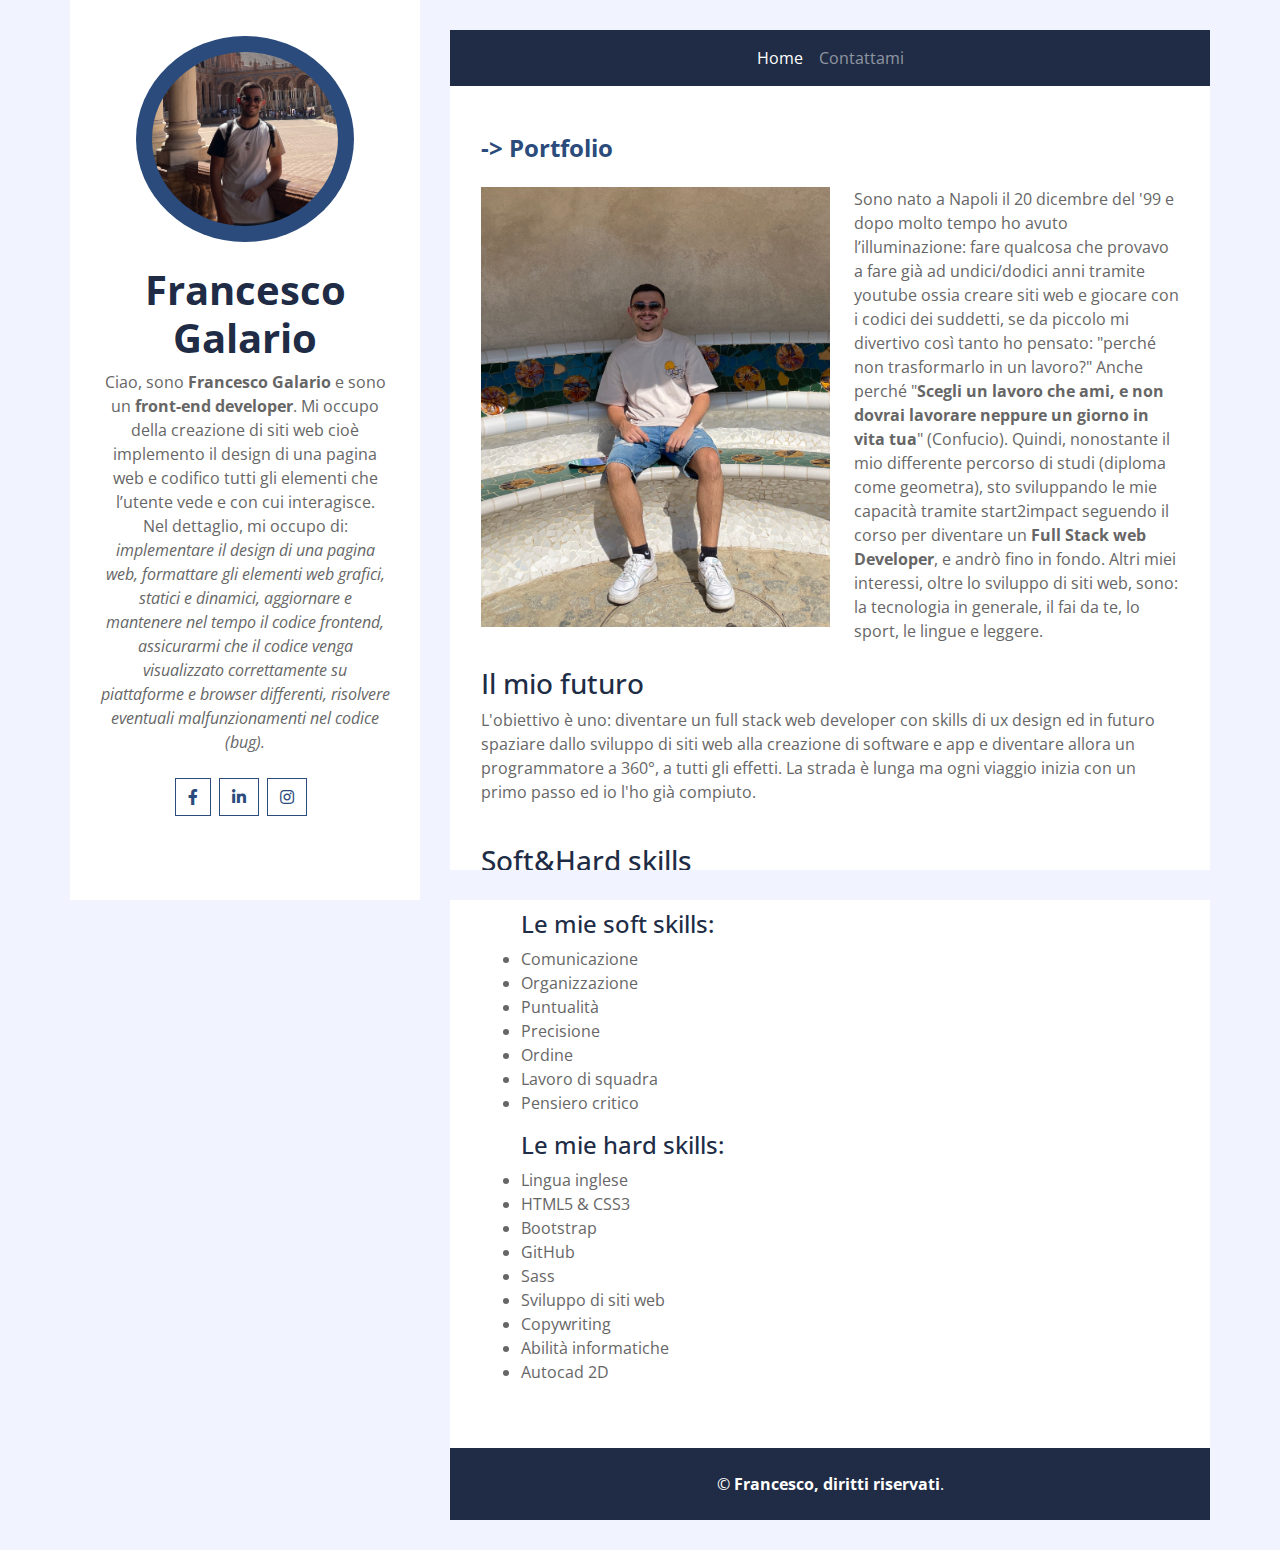
==== commit 4f64136b: "correzione 6" ====
--- a/index.html
+++ b/index.html
@@ -73,7 +73,7 @@
                             <h4 class="mb-4 font-weight-bold"><a href="https://github.com/neguy7" target="new_tab"> -> Portfolio</h4></a>
                             <img class="img-fluid float-left w-50 mr-4 mb-3" src="img/profile2.jpg">
                             <p class="m-0">
-                                  Sono nato a Napoli il 20 dicembre del '99 e ci ho messo un bel po’ per capire la mia strada: questa è la condanna di chi ha molte passioni. Un giorno però, ho avuto l’illuminazione: 
+                                  Sono nato a Napoli il 20 dicembre del '99 e dopo molto tempo ho avuto l’illuminazione: 
                                   fare qualcosa che provavo a fare già ad undici/dodici anni tramite youtube ossia creare siti web e giocare con i codici dei suddetti, se da piccolo mi divertivo così tanto ho pensato:
                                   "perché non trasformarlo in un lavoro?" Anche perché "<strong>Scegli un lavoro che ami, e non dovrai lavorare neppure un giorno in vita tua</strong>" (Confucio). Quindi, nonostante
                                   il mio differente percorso di studi (diploma come geometra), sto sviluppando le mie capacità tramite start2impact seguendo il corso per diventare un <strong>Full Stack web
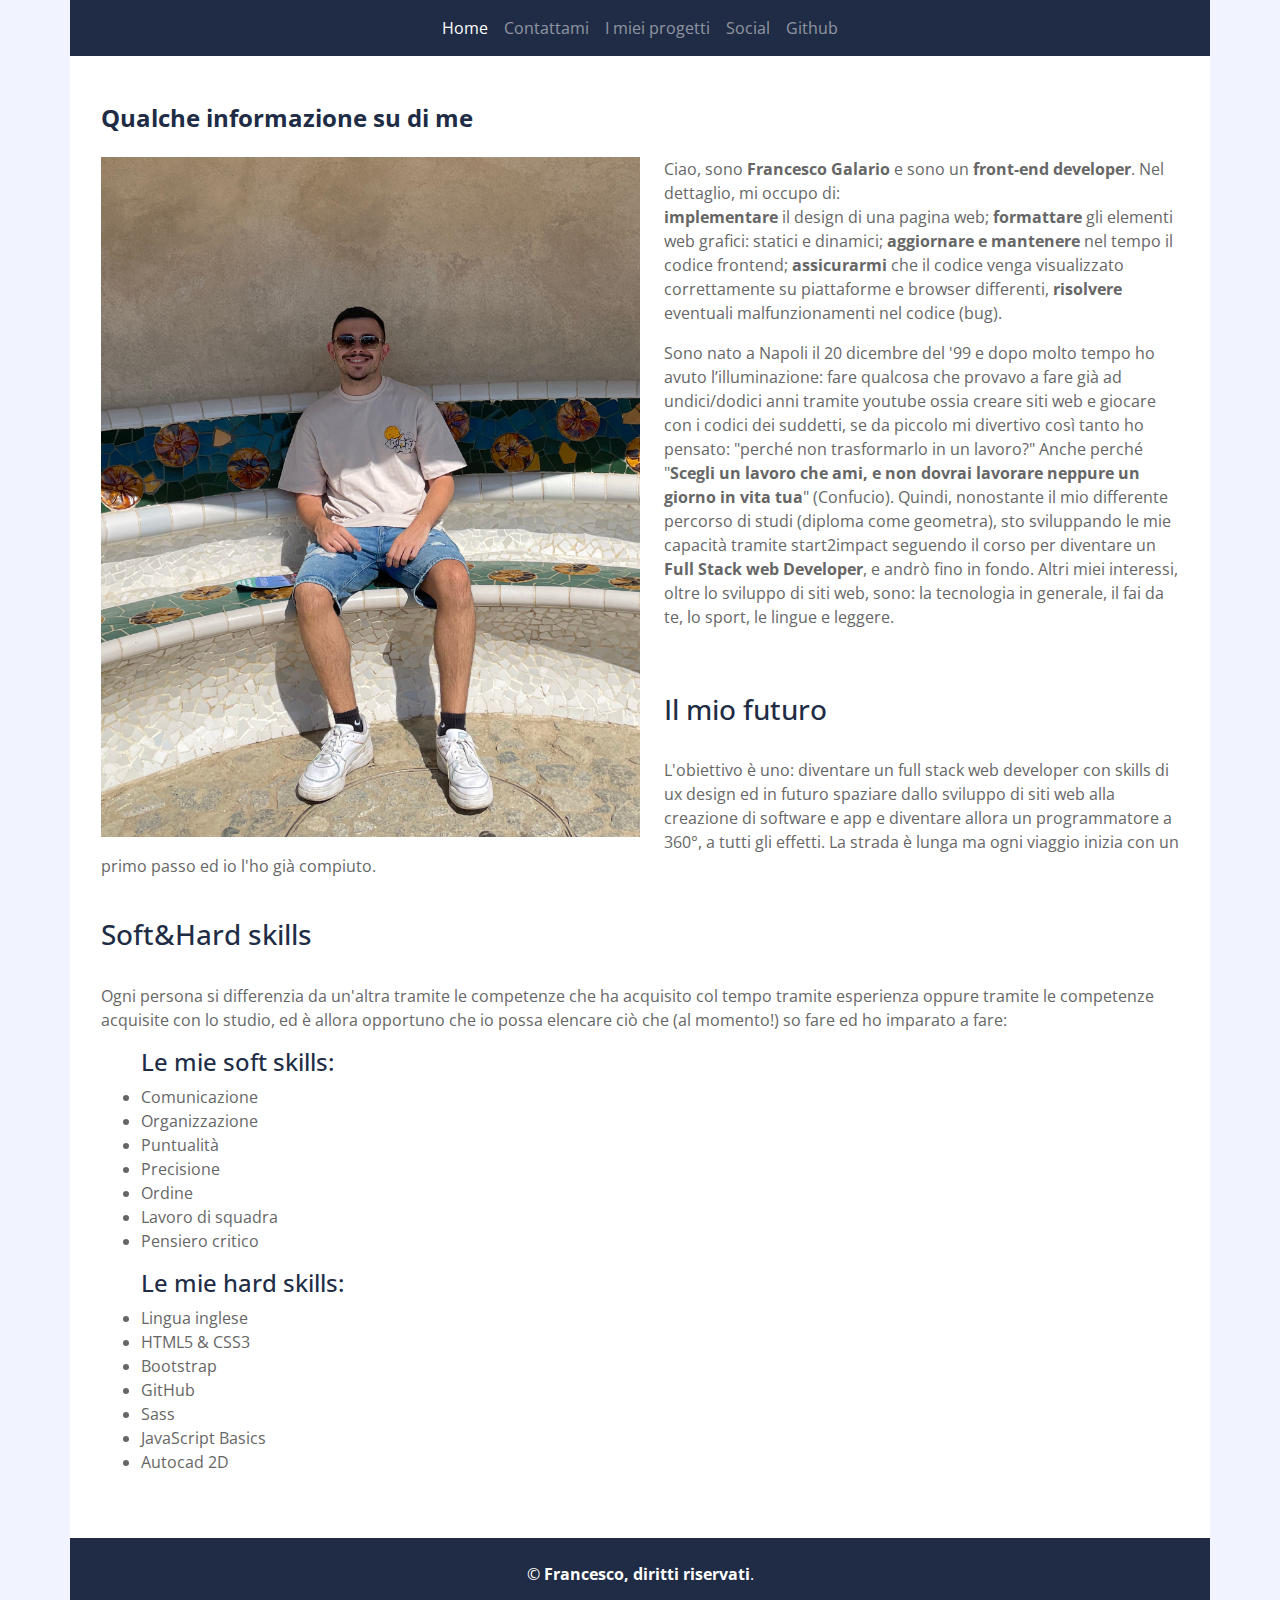
==== commit 412ba12f: "finale" ====
--- a/index.html
+++ b/index.html
@@ -3,7 +3,6 @@
     <head>
         <meta charset="utf-8">
         <title>Francesco Galario, developer</title>
-        <meta content="width=device-width, initial-scale=1.0" name="viewport">
         <meta content="width=device-width, initial-scale=1.0" name="viewport">
         <meta property="og:title" content="Francesco Galario front end developer" />
         <meta property="og:type" content="website"/>
@@ -25,54 +24,43 @@
     </head>
 
     <body>
-        <div class="wrapper">
-            <div class="sidebar">
-                <div class="sidebar-text d-flex flex-column h-100 justify-content-center text-center">
-                    <img class="mx-auto d-block w-75 bg-primary img-fluid rounded-circle mb-4 p-3" src="img/profile.jpg">
-                    <h1 class="font-weight-bold">Francesco Galario</h1>
-                    <p class="mb-4">
-                        Ciao, sono <strong>Francesco Galario</strong> e sono un <strong>front-end developer</strong>. Mi occupo della creazione di siti web cioè implemento il design di una pagina web e 
-                        codifico tutti gli elementi che l’utente vede e con cui interagisce. <br>Nel dettaglio, mi occupo di: <i>implementare il design di una pagina web, formattare gli elementi web grafici, 
-                        statici e dinamici, aggiornare e mantenere nel tempo il codice frontend, assicurarmi che il codice venga visualizzato correttamente su piattaforme e browser differenti, risolvere 
-                        eventuali malfunzionamenti nel codice (bug).</i>
-                    </p>
-                    
+        <div class="content">
+        <!-- Navbar Start -->
+            <div class="container p-0">
+                <nav class="navbar navbar-expand-lg bg-secondary navbar-dark">
+                    <a href="" class="navbar-brand d-block d-lg-none">Menu</a>
+                    <button type="button" class="navbar-toggler" data-toggle="collapse" data-target="#navbarCollapse">
+                        <span class="navbar-toggler-icon"></span>
+                    </button>
+                    <div class="collapse navbar-collapse justify-content-between" id="navbarCollapse">
+                        <div class="navbar-nav m-auto">
+                            <a href="index.html" class="nav-item nav-link active">Home</a>
+                            <a href="contact.html" class="nav-item nav-link">Contattami</a>
+                            <a href="progetti.html" class="nav-item nav-link">I miei progetti</a>
+                            <a href="social.html" class="nav-item nav-link">Social</a>
+                            <a href="https://github.com/neguy7" class="nav-item nav-link" target="_blank">Github</a>
+                        </div>
+                    </div>
+                </nav>
+            </div>
+        <!-- Navbar End -->
 
-                    <div class="d-flex justify-content-center mb-5">
-                        <a class="btn btn-outline-primary mr-2" href="https://www.facebook.com/francescogalario" target="new_tab"><i class="fab fa-facebook-f"></i></a>
-                        <a class="btn btn-outline-primary mr-2" href="https://www.linkedin.com/in/francesco-galario/" target="new_tab"><i class="fab fa-linkedin-in"></i></a>
-                        <a class="btn btn-outline-primary mr-2" href="https://www.instagram.com/neguy__/" target="new_tab"><i class="fab fa-instagram"></i></a>
-                    </div>
-                </div>
-                <div class="sidebar-icon d-flex flex-column h-100 justify-content-center text-right">
-                    <i class="fas fa-2x fa-angle-double-right text-primary"></i>
-                </div>
-            </div>
-            <div class="content">
-                <!-- Navbar Start -->
-                <div class="container p-0">
-                    <nav class="navbar navbar-expand-lg bg-secondary navbar-dark">
-                        <a href="" class="navbar-brand d-block d-lg-none">Menu</a>
-                        <button type="button" class="navbar-toggler" data-toggle="collapse" data-target="#navbarCollapse">
-                            <span class="navbar-toggler-icon"></span>
-                        </button>
-                        <div class="collapse navbar-collapse justify-content-between" id="navbarCollapse">
-                            <div class="navbar-nav m-auto">
-                                <a href="index.html" class="nav-item nav-link active">Home</a>
-                                <a href="contact.html" class="nav-item nav-link">Contattami</a>
-                            </div>
-                        </div>
-                    </nav>
-                </div>
-                <!-- Navbar End -->
-
-                <!-- Home Start -->
+        <!-- Start -->
                 <div class="container bg-white pt-5">
                     <div class="row px-3 pb-5">
                         <div class="col-md-12">
-                            <h4 class="mb-4 font-weight-bold"><a href="https://github.com/neguy7" target="new_tab"> -> Portfolio</h4></a>
+                            <h4 class="mb-4 font-weight-bold">Qualche informazione su di me</h4>
                             <img class="img-fluid float-left w-50 mr-4 mb-3" src="img/profile2.jpg">
                             <p class="m-0">
+                                Ciao, sono <strong>Francesco Galario</strong> e sono un <strong>front-end developer</strong>. 
+                            Nel dettaglio, mi occupo di: <br>
+                                </p>
+                                <p><strong>implementare</strong> il design di una pagina web;
+                                <strong>formattare</strong> gli elementi web grafici: statici e dinamici;
+                                <strong>aggiornare e mantenere</strong> nel tempo il codice frontend;
+                                <strong>assicurarmi</strong> che il codice venga visualizzato correttamente su piattaforme e browser differenti, </li>
+                                <strong>risolvere</strong> eventuali malfunzionamenti nel codice (bug).
+                                 </p>    
                                   Sono nato a Napoli il 20 dicembre del '99 e dopo molto tempo ho avuto l’illuminazione: 
                                   fare qualcosa che provavo a fare già ad undici/dodici anni tramite youtube ossia creare siti web e giocare con i codici dei suddetti, se da piccolo mi divertivo così tanto ho pensato:
                                   "perché non trasformarlo in un lavoro?" Anche perché "<strong>Scegli un lavoro che ami, e non dovrai lavorare neppure un giorno in vita tua</strong>" (Confucio). Quindi, nonostante
@@ -82,7 +70,9 @@
                             </p>
                             <p class="m-0">
                                 <br>
+                                <br>
                                 <h3>Il mio futuro</h3>
+                                <br>
                                 L'obiettivo è uno: diventare un full stack web developer con skills di ux design ed
                                 in futuro spaziare dallo sviluppo di siti web alla creazione di software e app e diventare allora
                                 un programmatore a 360°, a tutti gli effetti. La strada è lunga ma ogni viaggio inizia con un primo
@@ -92,6 +82,10 @@
                                 <br>
                                 <h3>Soft&Hard skills</h3>
                                 <br>
+                                <p>Ogni persona si differenzia da un'altra tramite le competenze che ha acquisito col tempo tramite esperienza
+                                    oppure tramite le competenze acquisite con lo studio, ed è allora opportuno che io possa elencare ciò che
+                                    (al momento!) so fare ed ho imparato a fare:
+                            </p>
                                 <ul>
                                     <h4>Le mie soft skills:</h4>
                                     <li>Comunicazione</li>
@@ -109,26 +103,23 @@
                                     <li>Bootstrap</li>
                                     <li>GitHub</li>
                                     <li>Sass</li>
-                                    <li>Sviluppo di siti web</li>
-                                    <li>Copywriting</li>
-                                    <li>Abilità informatiche</li>
+                                    <li>JavaScript Basics</li>
                                     <li>Autocad 2D</li>
                                 </ul>
                             </p>
                         </div>
                     </div>
                 </div>
-                <!-- Home End -->
+        <!-- End -->
                 
-                <!-- Footer Start -->
+        <!-- Footer Start -->
             <div class="container py-4 bg-secondary text-center">
                 <p class="m-0 text-white">
                     &copy; <a class="text-white font-weight-bold">Francesco, diritti riservati</a>.
                 </p>
             </div>
-            <!-- Footer End -->
-            </div>
-        </div>
+        <!-- Footer End -->
+
     
         <!-- JavaScript Libraries -->
         <script src="https://code.jquery.com/jquery-3.4.1.min.js"></script>
--- a/css/style.css
+++ b/css/style.css
@@ -3779,6 +3779,13 @@
 .nav-tabs .nav-item {
   margin-bottom: -1px;
 }
+
+.nav-item:hover {
+  text-decoration: underline;
+  transition: 0.6s;
+  background-color: #6495ed;
+}
+
 .nav-tabs .nav-link {
   border: 1px solid transparent;
 }
@@ -3855,8 +3862,11 @@
   white-space: nowrap;
 }
 .navbar-brand:hover, .navbar-brand:focus {
-  text-decoration: none;
-}
+    text-decoration: underline;
+    transition: 0.6s;
+    background-color: #6495ed;
+  }
+
 
 .navbar-nav {
   display: flex;
@@ -9656,24 +9666,7 @@
   }
 }
 /********** Layout Style **********/
-.wrapper {
-  position: relative;
-  margin: 0 auto;
-  width: 100%;
-  max-width: 1140px;
-}
-
-.wrapper .sidebar {
-  position: relative;
-  width: 100%;
-  float: left;
-  padding: 30px;
-  background: #ffffff;
-}
-
-.wrapper .sidebar-icon {
-  display: none;
-}
+
 
 .wrapper .content {
   position: relative;
@@ -9683,19 +9676,6 @@
   background: #f1f3ff;
 }
 
-.wrapper .sidebar,
-.wrapper .content {
-  -webkit-transition: margin 200ms ease-out;
-  -moz-transition: margin 200ms ease-out;
-  -o-transition: margin 200ms ease-out;
-  transition: margin 200ms ease-out;
-}
-
-.wrapper .sidebar-icon {
-  margin-right: -18px;
-  visibility: hidden;
-  height: 0 !important;
-}
 
 @media (min-width: 768px) {
   .wrapper .content {
@@ -9720,30 +9700,6 @@
     bottom: 0;
   }
 
-  .wrapper .sidebar {
-    position: fixed;
-    width: 350px;
-    height: 100%;
-    margin-left: -300px;
-    float: left;
-    overflow: auto;
-    scrollbar-width: thin;
-    scrollbar-color: gray;
-    z-index: 9;
-  }
-
-  .wrapper .sidebar:hover {
-    margin-left: 0px;
-  }
-
-  .wrapper .sidebar-text {
-    display: none;
-  }
-
-  .wrapper .sidebar-icon {
-    display: flex;
-  }
-
   .wrapper .content {
     position: relative;
     width: calc(100% - 50px);
@@ -9751,42 +9707,6 @@
     float: right;
   }
 
-  .wrapper .sidebar::-webkit-scrollbar {
-    width: 7px;
-  }
-
-  .wrapper .sidebar::-webkit-scrollbar-track {
-    -webkit-box-shadow: inset 0 0 6px rgba(0, 0, 0, 0.1);
-  }
-
-  .wrapper .sidebar::-webkit-scrollbar-thumb {
-    background-color: darkgrey;
-    outline: 1px solid slategrey;
-    border-radius: 7px;
-  }
-}
-@media (min-width: 768px) and (max-width: 991.98px) {
-  .wrapper .sidebar {
-    z-index: 99;
-  }
-
-  .wrapper .sidebar-text,
-.wrapper .sidebar:hover .sidebar-icon {
-    visibility: hidden;
-    height: 0 !important;
-  }
-
-  .wrapper .sidebar-icon,
-.wrapper .sidebar:hover .sidebar-text {
-    visibility: visible;
-    height: 100% !important;
-  }
-}
-@media (min-width: 992px) {
-  .wrapper .sidebar {
-    margin: 0;
-  }
-
   .wrapper .content {
     width: calc(100% - 350px);
     margin-left: 350px;
@@ -9801,69 +9721,6 @@
   .wrapper .content {
     padding: 15px;
   }
-}
-/******** Back to Top CSS *********/
-.back-to-top {
-  position: fixed;
-  display: none;
-  width: 30px;
-  height: 30px;
-  text-align: center;
-  line-height: 1;
-  font-size: 30px;
-  right: 30px;
-  bottom: 30px;
-  transition: background 0.5s;
-  z-index: 11;
-}
-
-.back-to-top i {
-  color: #2A4B7C;
-}
-
-.back-to-top i:hover {
-  color: #202C45;
-}
-
-.back-to-top {
-  -webkit-animation: action 1s infinite alternate;
-  animation: action 1s infinite alternate;
-}
-
-@-webkit-keyframes action {
-  0% {
-    transform: translateY(0);
-  }
-  100% {
-    transform: translateY(-15px);
-  }
-}
-@keyframes action {
-  0% {
-    transform: translateY(0);
-  }
-  100% {
-    transform: translateY(-15px);
-  }
-}
-/********** Custom CSS ************/
-.carousel-caption {
-  top: 0;
-  left: 0;
-  right: 0;
-  bottom: 0;
-  background: rgba(0, 0, 0, 0.5);
-  z-index: 1;
-}
-
-@media (min-width: 768px) {
-  .blog-item h3 {
-    margin-left: -90px;
-  }
-}
-.skills .progress .progress-bar {
-  width: 0;
-  transition: 2s;
 }
 
 .contact-form .help-block ul {
@@ -9872,4 +9729,7 @@
   list-style-type: none;
 }
 
+.social {
+  margin-bottom: 20px;
+}
 /*# sourceMappingURL=style.css.map */
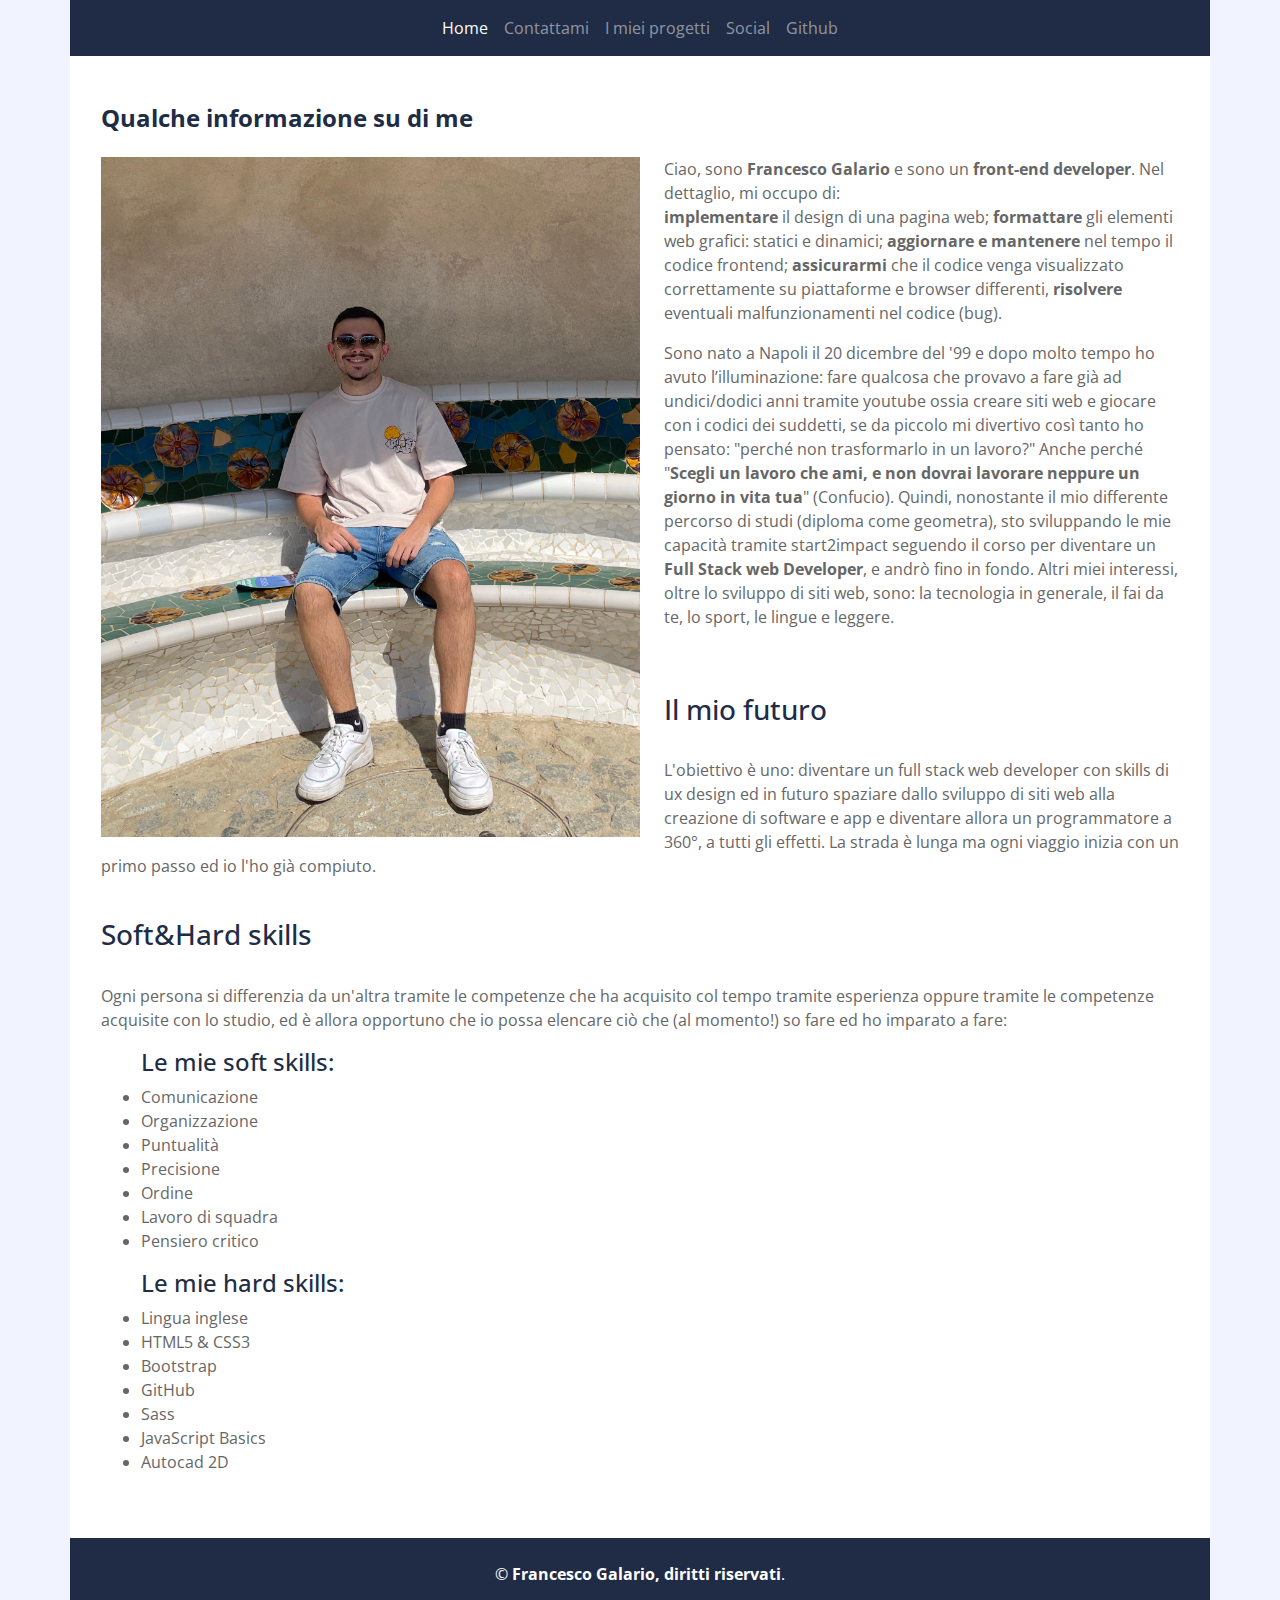
==== commit 313faf4d: "update: new project in the portfolio" ====
--- a/index.html
+++ b/index.html
@@ -4,11 +4,11 @@
         <meta charset="utf-8">
         <title>Francesco Galario, developer</title>
         <meta content="width=device-width, initial-scale=1.0" name="viewport">
-        <meta property="og:title" content="Francesco Galario front end developer" />
+        <meta property="og:title" content="Francesco Galario Web Developer" />
         <meta property="og:type" content="website"/>
-        <meta property="og:description" content="web developer front end" />
+        <meta property="og:description" content="front-end webmaster" />
         <meta property="og:url" content="https://neguy7.github.io/" />
-        <meta property="og:image" content="https://img/profile.jpg" />
+        <meta property="og:image" content="/img/profile2.jpg" />
 
         <!-- Favicon -->
         <link href="img/monitor.png" rel="icon">
@@ -115,7 +115,7 @@
         <!-- Footer Start -->
             <div class="container py-4 bg-secondary text-center">
                 <p class="m-0 text-white">
-                    &copy; <a class="text-white font-weight-bold">Francesco, diritti riservati</a>.
+                    &copy; <a class="text-white font-weight-bold">Francesco Galario, diritti riservati</a>.
                 </p>
             </div>
         <!-- Footer End -->
--- a/css/style.css
+++ b/css/style.css
@@ -3781,8 +3781,8 @@
 }
 
 .nav-item:hover {
-  text-decoration: underline;
   transition: 0.6s;
+  text-decoration: none;
   background-color: #6495ed;
 }
 
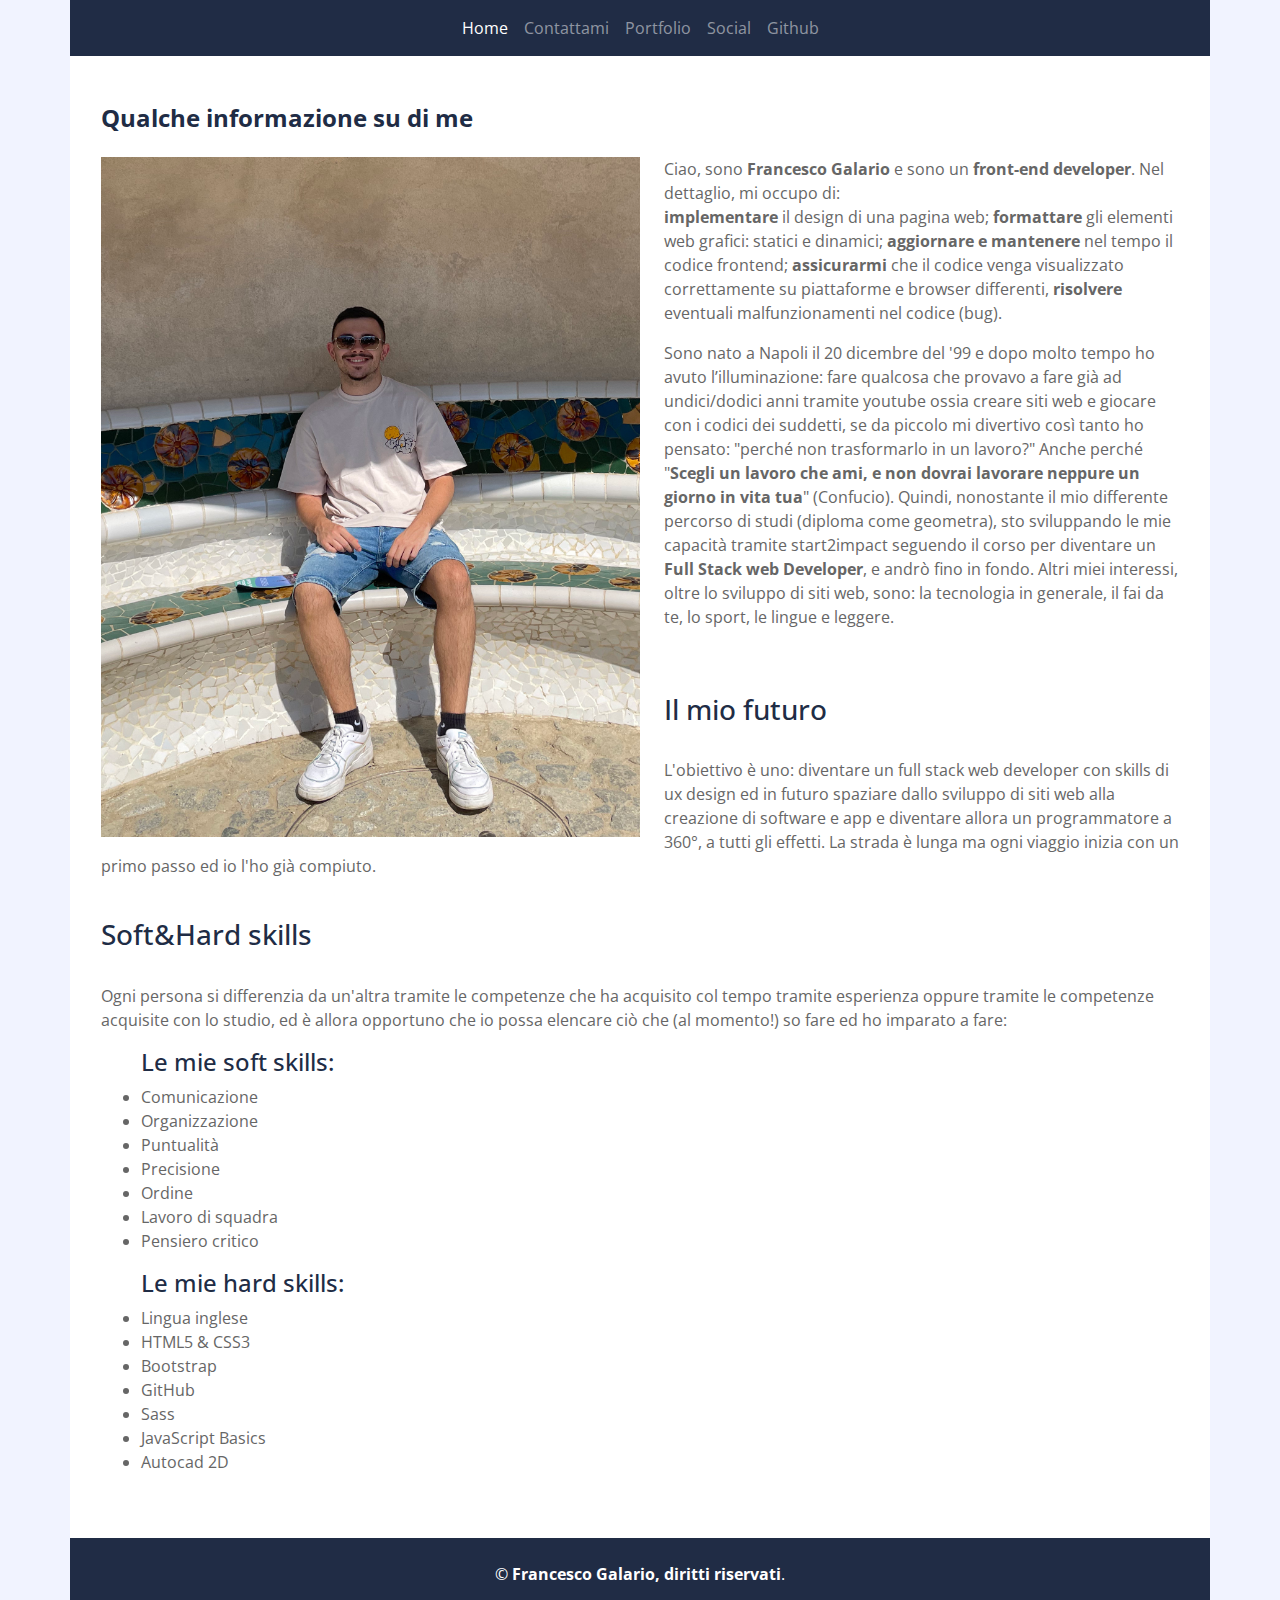
==== commit e0d29e22: "update" ====
--- a/index.html
+++ b/index.html
@@ -36,7 +36,7 @@
                         <div class="navbar-nav m-auto">
                             <a href="index.html" class="nav-item nav-link active">Home</a>
                             <a href="contact.html" class="nav-item nav-link">Contattami</a>
-                            <a href="progetti.html" class="nav-item nav-link">I miei progetti</a>
+                            <a href="progetti.html" class="nav-item nav-link">Portfolio</a>
                             <a href="social.html" class="nav-item nav-link">Social</a>
                             <a href="https://github.com/neguy7" class="nav-item nav-link" target="_blank">Github</a>
                         </div>
